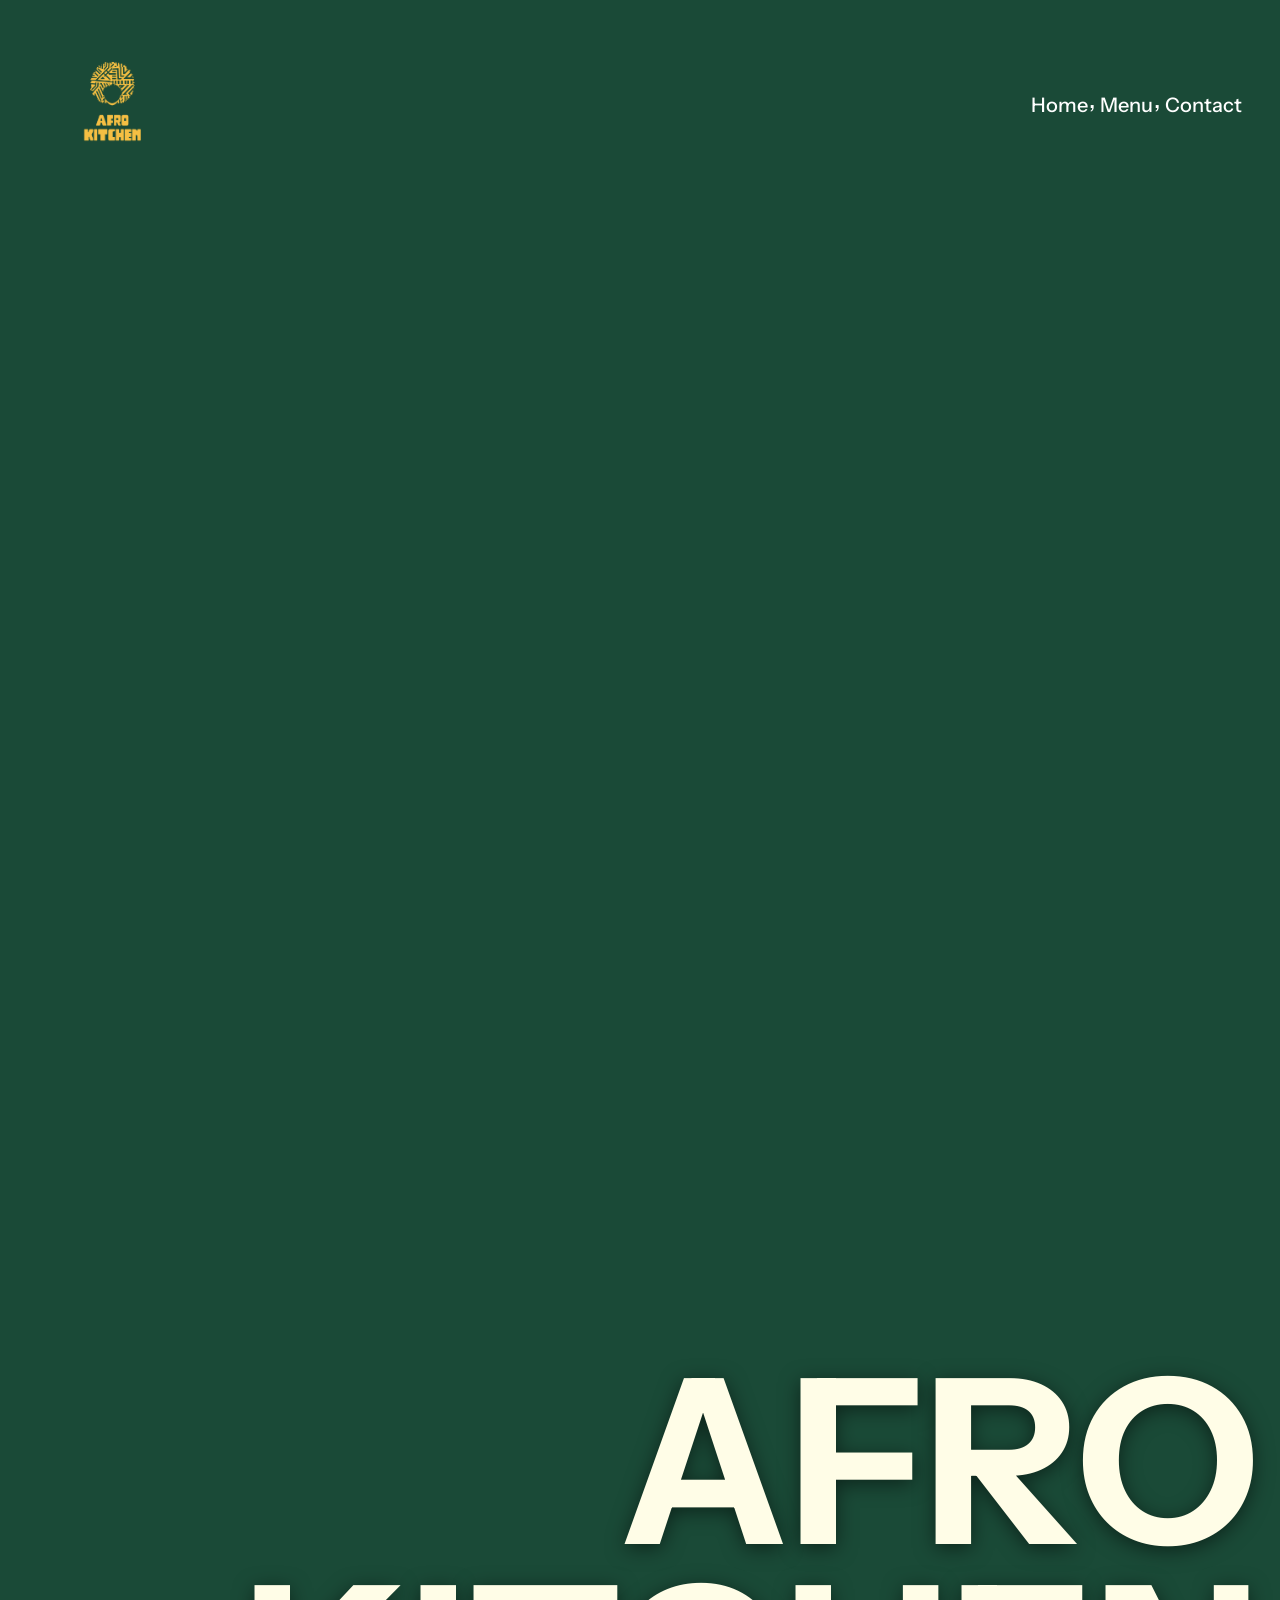
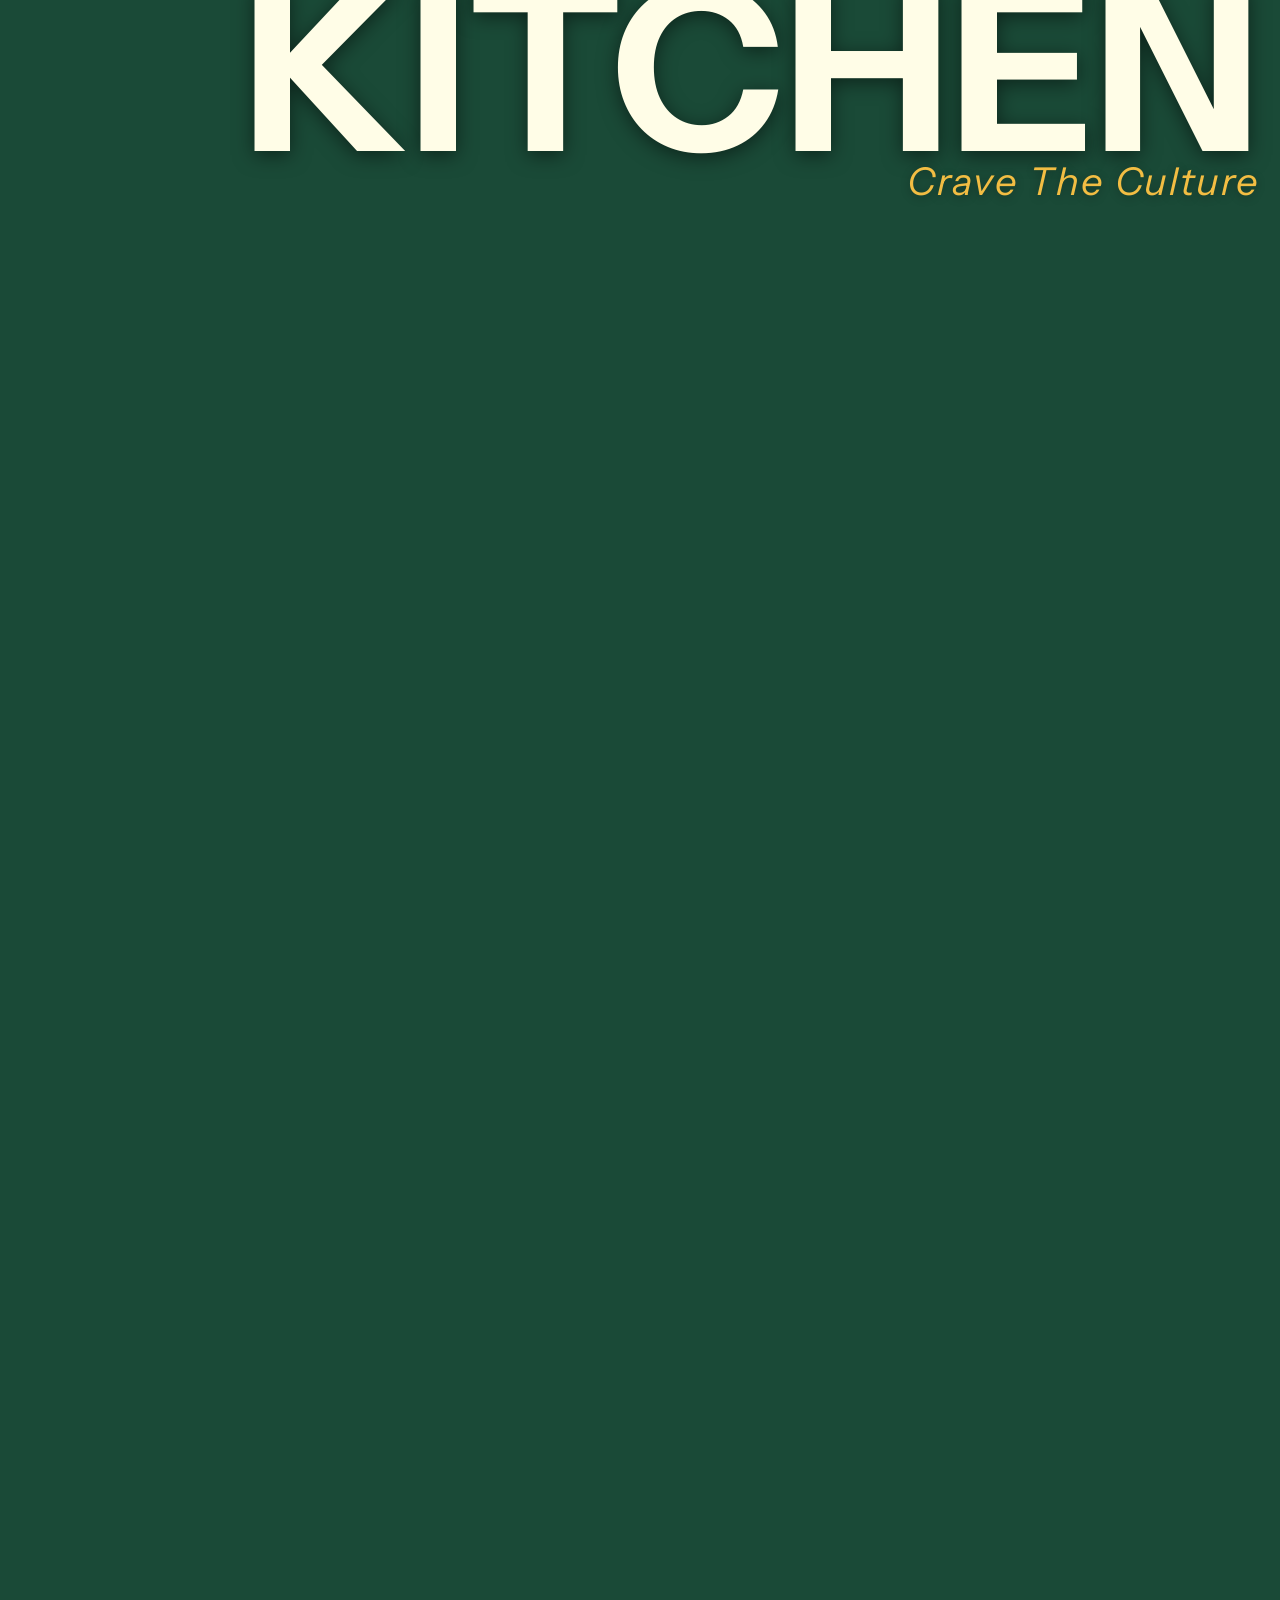
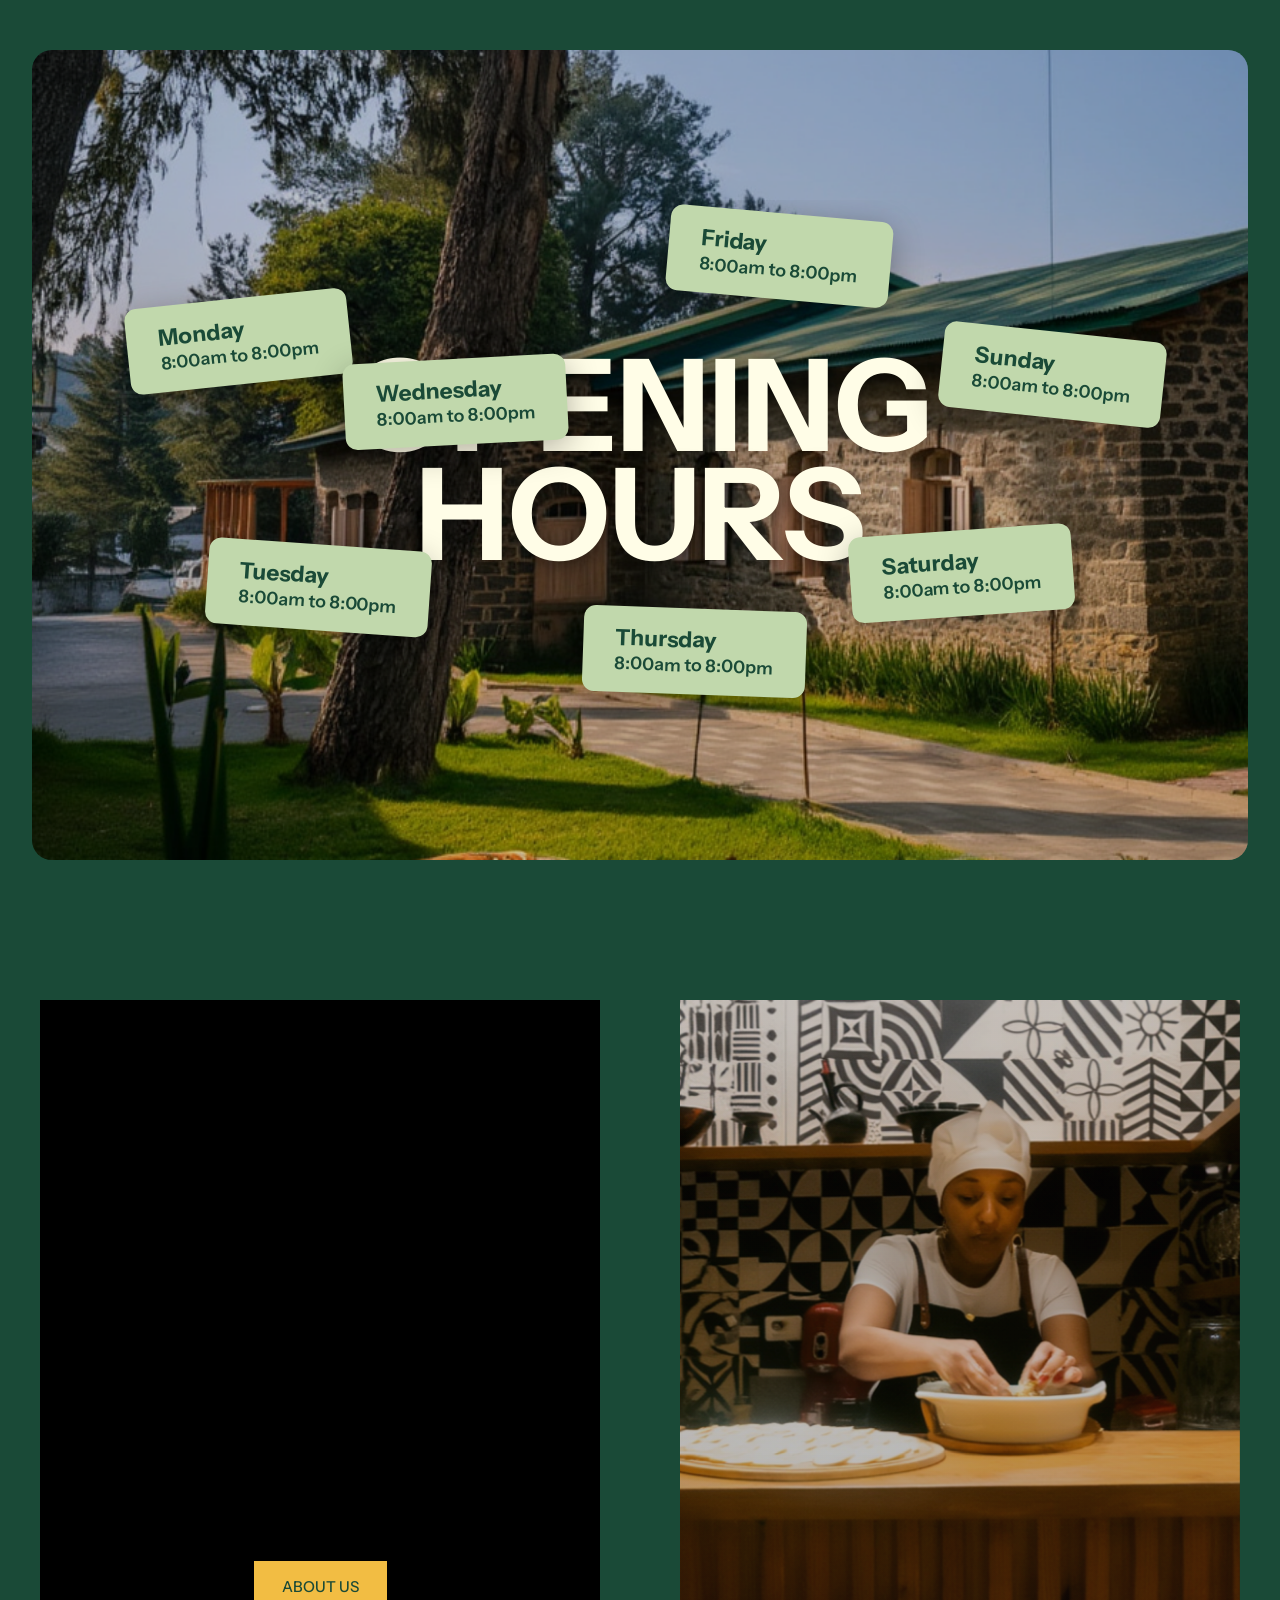
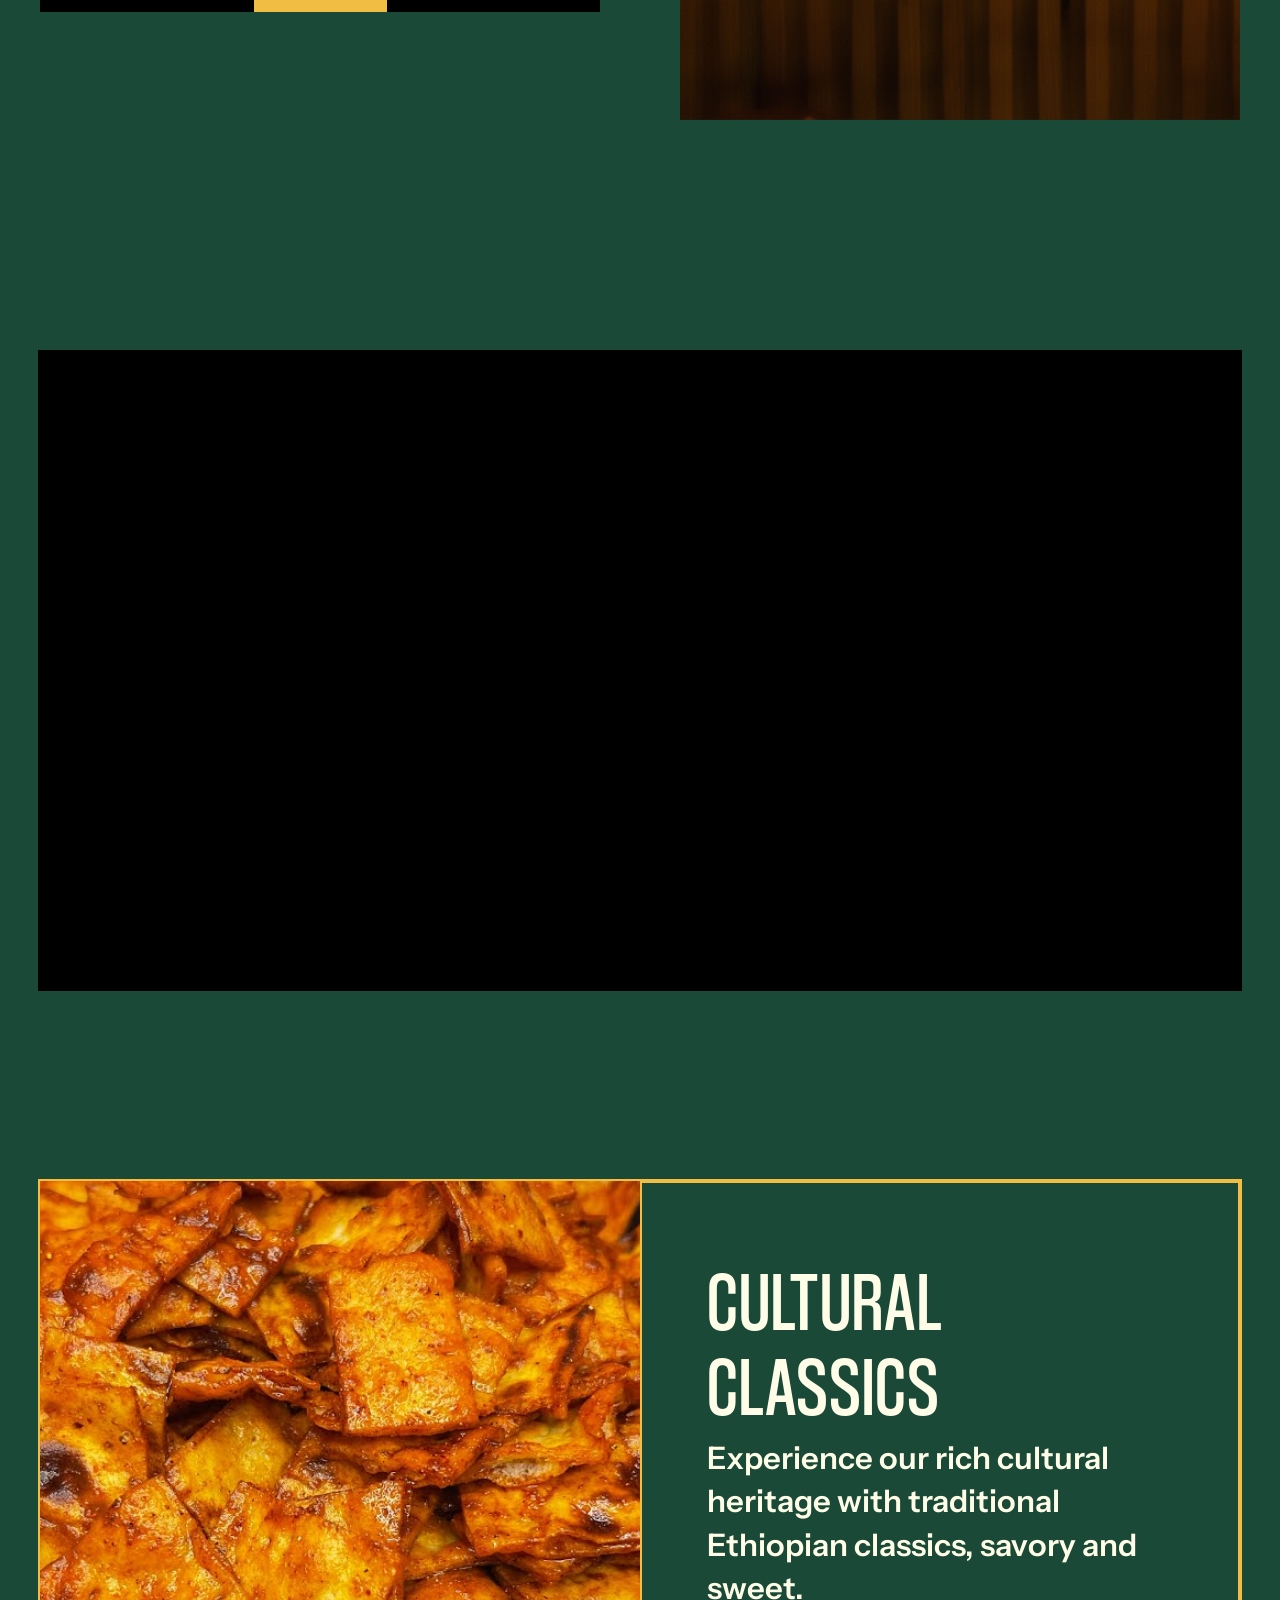
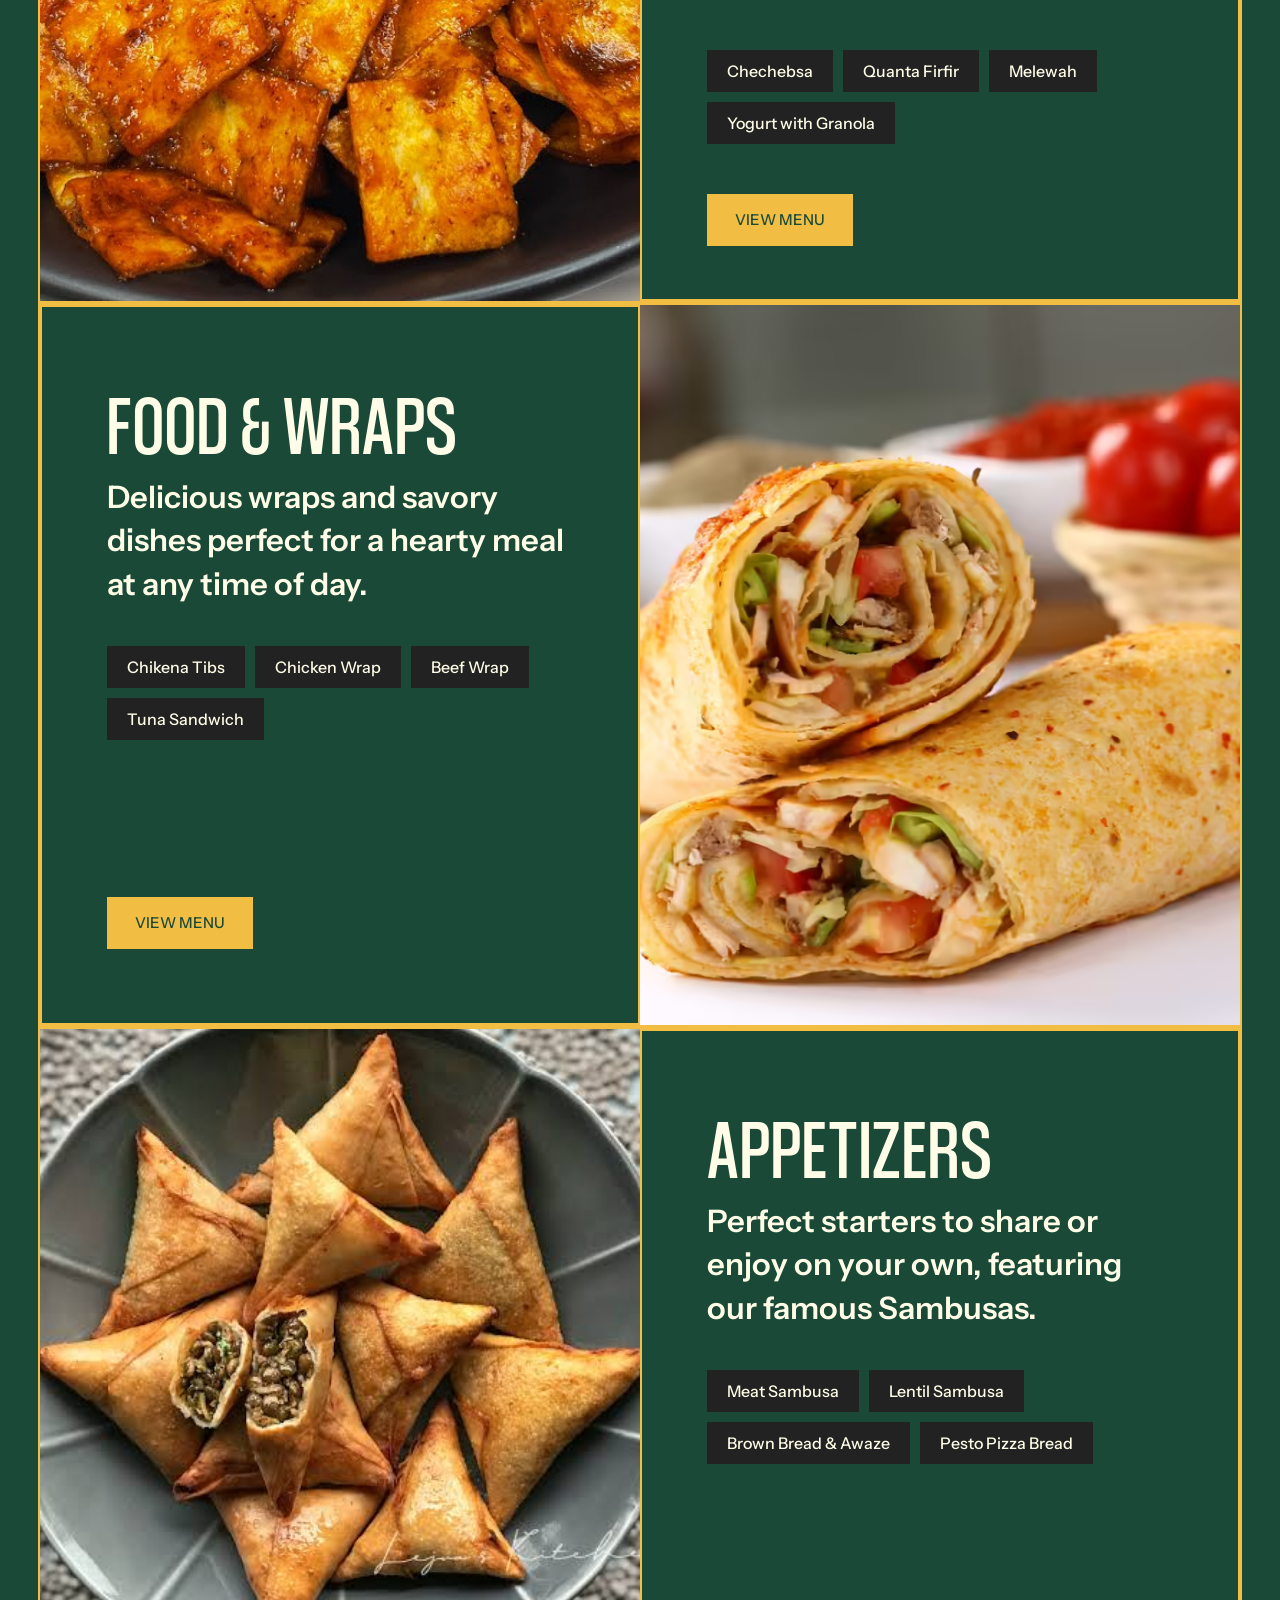
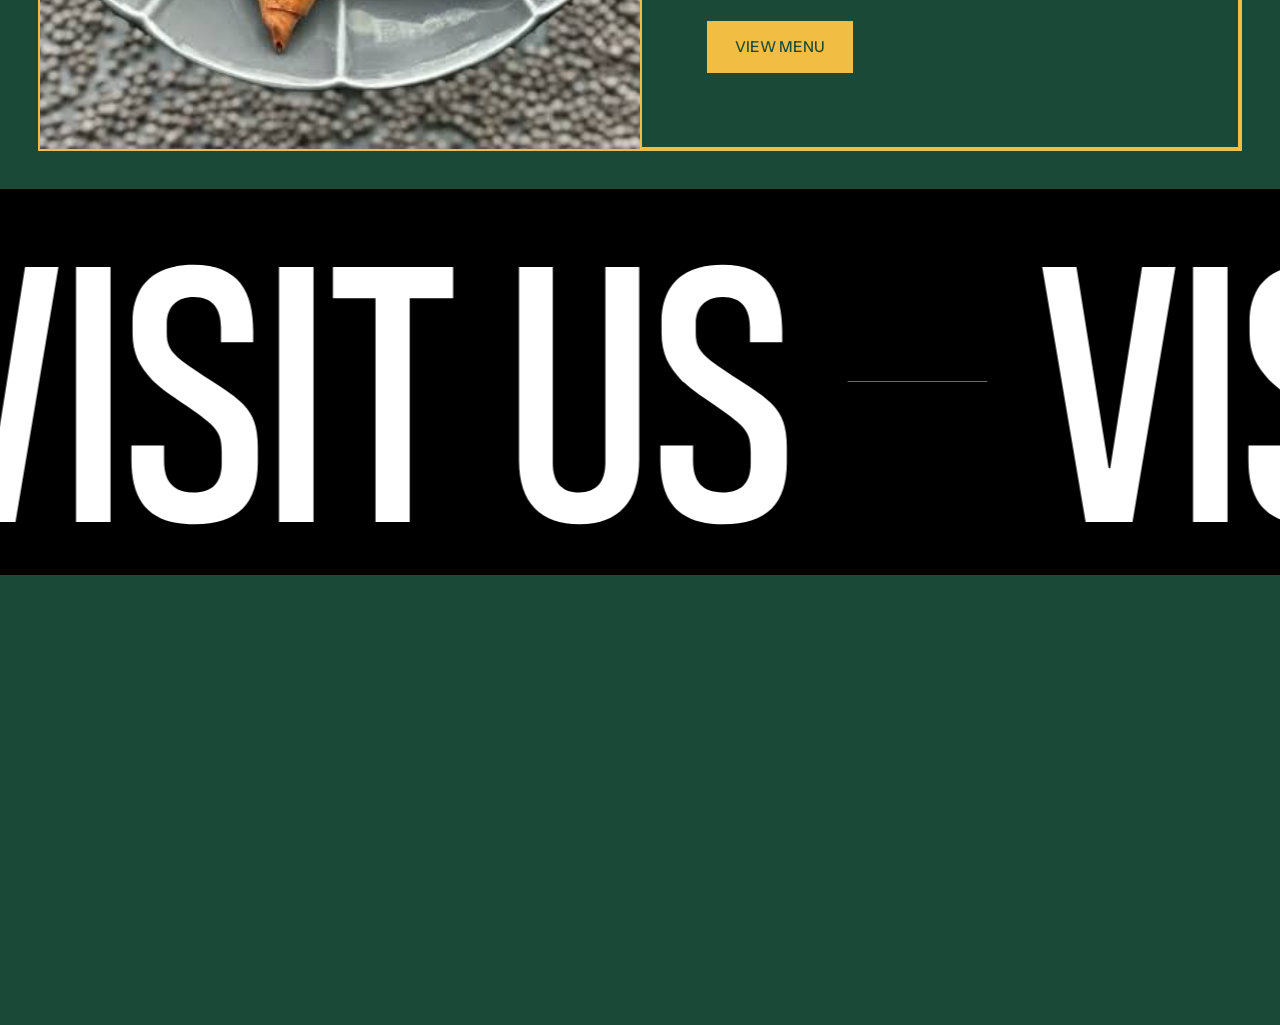
==== index.html @ 0bc2328f "Add files via upload" ====
﻿<!DOCTYPE html>

<html data-wf-domain="afrokitchen.com" data-wf-page="677bbe3f761bd2b2bc7bedd4" data-wf-site="677bbe3f761bd2b2bc7bedd7"
  lang="en">

<head>
  <meta charset="utf-8">
  <title>Afro Kitchen - Home</title>
  <meta content="Authentic Ethiopian Cuisine in the Heart of the City" name="description">
  <meta content="Afro Kitchen - Home" property="og:title">
  <meta content="Authentic Ethiopian Cuisine in the Heart of the City" property="og:description">
  <meta content="Afro Kitchen - Home" property="twitter:title">
  <meta content="Authentic Ethiopian Cuisine in the Heart of the City" property="twitter:description">
  <meta property="og:type" content="website">
  <meta content="summary_large_image" name="twitter:card">
  <meta content="width=device-width, initial-scale=1" name="viewport">
  <meta content="Webflow" name="generator">
  <link href="677bbe3f761bd2b2bc7bedd7/css/lined-template.webflow.shared.b0edefc86.css" rel="stylesheet"
    type="text/css">
  <link href="https://fonts.googleapis.com" rel="preconnect">
  <link href="https://fonts.gstatic.com" rel="preconnect" crossorigin="anonymous">
  <script src="ajax/libs/webfont/1.6.26/webfont.js" type="text/javascript"></script>
  <script
    type="text/javascript">WebFont.load({ google: { families: ["Instrument Sans:regular,500,600,700,italic,500italic,600italic,700italic"] } });</script>
  <script
    type="text/javascript">!function (o, c) { var n = c.documentElement, t = " w-mod-"; n.className += t + "js", ("ontouchstart" in o || o.DocumentTouch && c instanceof DocumentTouch) && (n.className += t + "touch") }(window, document);</script>
  <link href="677bbe3f761bd2b2bc7bedd7/677bbe3f761bd2b2bc7bef7b_ico.jpg" rel="shortcut icon" type="image/x-icon">
  <link href="677bbe3f761bd2b2bc7bedd7/677bbe3f761bd2b2bc7bef7c_fav.jpg" rel="apple-touch-icon">
  <script
    type="text/javascript">window.__WEBFLOW_CURRENCY_SETTINGS = { "currencyCode": "USD", "symbol": "$", "decimal": ".", "fractionDigits": 2, "group": ",", "template": "{{wf {\"path\":\"symbol\",\"type\":\"PlainText\"} }} {{wf {\"path\":\"amount\",\"type\":\"CommercePrice\"} }} {{wf {\"path\":\"currencyCode\",\"type\":\"PlainText\"} }}", "hideDecimalForWholeNumbers": false };</script>
  <style>
    html {
      overflow-x: hidden !important;
      width: 100%;
      max-width: 100vw;
    }

    body {
      background-color: #1a4a37 !important;
      overflow-x: hidden !important;
      width: 100%;
      max-width: 100vw;
    }

    .page-content {
      background-color: #1a4a37 !important;
      overflow-x: hidden !important;
      width: 100%;
      max-width: 100vw;
    }

    .section {
      background-color: #1a4a37 !important;
      overflow-x: hidden !important;
      width: 100%;
      max-width: 100vw;
    }

    .footer {
      background-color: #1a4a37 !important;
      overflow-x: hidden !important;
      width: 100%;
      max-width: 100vw;
    }

    .hero-wrapper {
      background-color: #1a4a37 !important;
      overflow-x: hidden !important;
      width: 100%;
      max-width: 100vw;
      min-height: 80vh !important;
      display: flex !important;
      align-items: center !important;
      justify-content: center !important;
      position: relative !important;
    }

    .hero-interaction {
      display: none !important;
    }

    /* Make inner containers transparent to prevent blocking content */
    .hero-first,
    .hero-preview,
    .hero-content,
    .hero-home-flex,
    .hero-overflow-title,
    .main-strip,
    .hero-text-wrapper,
    .top-title-overflow {
      background-color: transparent !important;
      opacity: 1 !important;
      visibility: visible !important;
      display: block !important;
    }

    /* Fix hero-interaction overlay that might be blocking text */
    .hero-interaction {
      pointer-events: none !important;
    }

    .hero-first,
    .hero-preview,
    .hero-content {
      width: 100% !important;
      display: block !important;
      position: relative !important;
      z-index: 10 !important;
    }

    .hero-home-flex {
      display: block !important;
      width: 100% !important;
      position: relative !important;
      z-index: 10 !important;
    }

    /* Ensure hero images don't overflow */
    .hero-images,
    .hero-images.left,
    .hero-images.right-slide {
      overflow: hidden !important;
      max-width: 100%;
    }

    .main-image {
      max-width: 100%;
      overflow: hidden;
    }

    /* Navbar overflow fix */
    .navbar {
      overflow-x: hidden !important;
      max-width: 100vw;
    }

    .w-webflow-badge {
      display: none !important;
    }

    /* Hero text container styles */
    .hero-text-wrapper {
      position: relative !important;
      z-index: 9998 !important;
      width: 100% !important;
      padding: 40px 20px !important;
      display: block !important;
    }

    .hero-overflow-title {
      position: relative !important;
      z-index: 9998 !important;
      width: 100% !important;
      display: block !important;
    }

    .top-title-overflow {
      display: block !important;
      text-align: right !important;
      width: 100% !important;
      max-width: 100%;
      overflow-x: hidden;
      overflow-y: visible;
      padding: 20px;
      position: relative;
      z-index: 9998 !important;
    }

    .hero-main-title {
      font-family: 'Instrument Sans', -apple-system, BlinkMacSystemFont, 'Segoe UI', Arial, sans-serif !important;
      font-size: 18vw !important;
      text-align: right !important;
      width: 100% !important;
      display: block !important;
      max-width: 100%;
      line-height: 0.9 !important;
      font-weight: 800 !important;
      margin-bottom: 20px !important;
      color: #fffde7 !important;
      position: relative;
      z-index: 9999 !important;
      text-shadow: 0 4px 20px rgba(0, 0, 0, 0.5);
      opacity: 1 !important;
      visibility: visible !important;
    }

    .hero-tagline {
      font-family: 'Instrument Sans', sans-serif;
      font-size: 3vw;
      font-weight: 400;
      font-style: italic;
      color: #f2bd43;
      text-align: right;
      width: 100%;
      display: block;
      margin-top: -20px;
      letter-spacing: 0.05em;
      text-shadow: 0 2px 10px rgba(0, 0, 0, 0.3);
      position: relative;
      z-index: 9999 !important;
      opacity: 1 !important;
      visibility: visible !important;
    }

    .services-left-content,
    .home-services-item {
      background-color: #1a4a37 !important;
      /* Green background */
      border: 2px solid #f2bd43 !important;
      /* Yellow border */
    }

    .services-left-content .service-title,
    .services-left-content .subhead-main,
    .services-left-content p,
    .service-content {
      color: #fffde7 !important;
      /* Light text */
    }

    .button-3d,
    .button-face,
    .w-commerce-commercecartcheckoutbutton {
      background-color: #f2bd43 !important;
      color: #1a4a37 !important;
      border-color: #f2bd43 !important;
    }

    .button-face {
      color: #1a4a37 !important;
    }

    /* Logo styling - make it bigger and show original yellow color */
    .main-logo {
      width: 150px !important;
      height: auto !important;
      filter: none !important;
      -webkit-filter: none !important;
    }

    .logo-link {
      background-color: transparent !important;
    }

    /* Universal overflow prevention */
    * {
      box-sizing: border-box;
    }

    img {
      max-width: 100%;
      height: auto;
    }

    /* Prevent any element from causing horizontal scroll */
    .w-nav,
    .w-container,
    [class*="wrapper"],
    [class*="container"] {
      max-width: 100vw;
      overflow-x: hidden;
    }

    /* Mobile Responsive Styles */
    @media (max-width: 991px) {
      .page-content {
        padding-top: 80px !important;
      }

      .main-logo {
        width: 120px !important;
      }

      /* Mobile Navigation Menu Styles */
      .nav-menu {
        background-color: #1a4a37 !important;
        padding: 20px !important;
      }

      .navigation-link {
        padding: 15px 0 !important;
        display: block !important;
      }

      .button-text-wrapper {
        justify-content: flex-start !important;
      }

      .button-text {
        font-size: 1.5rem !important;
        color: #fffde7 !important;
      }

      .button-text.coma {
        display: none !important;
      }

      .line-below {
        margin-top: 5px !important;
        background-color: #f2bd43 !important;
      }

      .nav-link {
        color: #fffde7 !important;
      }

      /* Hero Section Mobile */
      .hero-main-title {
        font-size: 20vw !important;
      }

      .hero-tagline {
        font-size: 4.5vw;
        margin-top: -10px;
      }

      .hero-wrapper {
        min-height: 40vh !important;
        overflow-x: hidden !important;
      }

      .hero-images {
        overflow: hidden !important;
      }

      .main-image {
        max-width: 100% !important;
      }

      .opening-hours-section {
        margin: 50px auto !important;
        width: 90% !important;
      }
    }

    @media (max-width: 767px) {
      .page-content {
        padding-top: 20px !important;
      }

      .main-logo {
        width: 100px !important;
      }

      .button-text {
        font-size: 1.3rem !important;
      }

      /* Hero Section Mobile */
      .hero-main-title {
        font-size: 18vw !important;
      }

      .hero-tagline {
        font-size: 5vw;
        margin-top: -8px;
      }

      .hero-wrapper {
        min-height: auto !important;
        padding-top: 0px !important;
        padding-bottom: 0px !important;
        overflow-x: hidden !important;
        margin-top: -20px !important;
      }

      .hero-main-title {
        margin-top: 0 !important;
        padding-top: 0 !important;
      }

      .hero-images {
        overflow: hidden !important;
      }

      .main-strip {
        padding: 20px 0 !important;
      }

      /* Opening Hours Section */
      .opening-hours-section {
        margin: 0px auto 20px auto !important;
        width: 90% !important;
      }

      /* Side by Side Sections */
      .side-by-side-wrapper .section {
        padding: 30px 20px !important;
      }

      .subhead-main._80 {
        font-size: 1rem !important;
        line-height: 1.6 !important;
      }

      .button-3d {
        font-size: 1rem !important;
      }
    }

    @media (max-width: 480px) {
      .page-content {
        padding-top: 10px !important;
      }

      .main-logo {
        width: 90px !important;
      }

      .button-text {
        font-size: 1.2rem !important;
      }

      .nav-menu {
        padding: 15px !important;
      }

      /* Hero Section Small Mobile */
      .hero-main-title {
        font-size: 15vw !important;
      }

      .hero-tagline {
        font-size: 5.5vw;
        margin-top: -5px;
      }

      .hero-wrapper {
        min-height: auto !important;
        padding-top: 0px !important;
        padding-bottom: 0px !important;
        overflow-x: hidden !important;
        margin-top: -10px !important;
      }

      .hero-images {
        overflow: hidden !important;
      }

      .main-strip {
        padding: 15px 0 !important;
      }

      /* Opening Hours Section */
      .opening-hours-section {
        margin: 0px auto 20px auto !important;
        width: 95% !important;
        padding: 30px 15px !important;
      }

      /* Side by Side Sections */
      .side-by-side-wrapper .section {
        padding: 20px 15px !important;
      }

      .subhead-main._80 {
        font-size: 0.9rem !important;
      }

      .button-3d {
        font-size: 0.9rem !important;
        padding: 12px 24px !important;
      }

      /* Adjust images in hero */
      .main-image {
        max-height: 200px !important;
      }
    }

    @media (max-width: 767px) {
      .hero-text-wrapper {
        padding: 0px 10px !important;
      }
    }

    @media (max-width: 480px) {
      .hero-text-wrapper {
        padding: 0px 10px !important;
      }
    }
  </style>
</head>

<body>
  <div class="page-content">
    <div data-animation="default" class="navbar w-nav" data-easing2="ease" data-easing="ease" data-collapse="medium"
      data-w-id="5e31057a-541e-ead9-75ae-97c28eec02bb" role="banner" data-duration="400" id="Top"><a href="index.html"
        aria-current="page" class="logo-link w-nav-brand w--current"><img width="150" loading="lazy" alt=""
          src="afroKitchenLogo.png" class="main-logo"></a>
      <div class="last-item">
        <nav role="navigation" class="nav-menu w-nav-menu"><a href="index.html" aria-current="page"
            class="navigation-link w-inline-block w--current">
            <div class="button-text-wrapper">
              <div class="button-text">Home</div>
              <div class="button-text">Home</div>
            </div>
            <div class="line-below"></div>
          </a>
          <div class="button-text coma">,</div><a href="menu.html" class="navigation-link w-inline-block">
            <div class="button-text-wrapper">
              <div class="button-text">Menu</div>
              <div class="button-text">Menu</div>
            </div>
            <div class="line-below"></div>
          </a>
          <!-- <div class="button-text coma">,</div><a href="shop.html" class="navigation-link w-inline-block">
            <div class="button-text-wrapper">
              <div class="button-text">Shop</div>
              <div class="button-text">Shop</div>
            </div>
            <div class="line-below"></div>
          </a> -->
          <div class="button-text coma">,</div><a href="contact.html" class="navigation-link w-inline-block">
            <div class="button-text-wrapper">
              <div class="button-text">Contact</div>
              <div class="button-text">Contact</div>
            </div>
            <div class="line-below"></div>
          </a>

        </nav>
        <!-- <div data-open-product="" data-wf-cart-type="modal" data-wf-cart-query="query Dynamo3 {
  database {
    id
    commerceOrder {
      comment
      extraItems {
        name
        pluginId
        pluginName
        price {
          decimalValue
          string
          unit
          value
        }
      }
      id
      startedOn
      statusFlags {
        hasDownloads
        hasSubscription
        isFreeOrder
        requiresShipping
      }
      subtotal {
        decimalValue
        string
        unit
        value
      }
      total {
        decimalValue
        string
        unit
        value
      }
      updatedOn
      userItems {
        count
        id
        price {
          value
          unit
          decimalValue
          string
        }
        product {
          id
          cmsLocaleId
          draft
          archived
          f_name_: name
          f_sku_properties_3dr: skuProperties {
            id
            name
            enum {
              id
              name
              slug
            }
          }
        }
        rowTotal {
          decimalValue
          string
          unit
          value
        }
        sku {
          cmsLocaleId
          draft
          archived
          f_main_image_4dr: mainImage {
            url
            file {
              size
              origFileName
              createdOn
              updatedOn
              mimeType
              width
              height
              variants {
                origFileName
                quality
                height
                width
                s3Url
                error
                size
              }
            }
            alt
          }
          f_sku_values_3dr: skuValues {
            property {
              id
            }
            value {
              id
            }
          }
          id
        }
        subscriptionFrequency
        subscriptionInterval
        subscriptionTrial
      }
      userItemsCount
    }
  }
  site {
    commerce {
      id
      businessAddress {
        country
      }
      defaultCountry
      defaultCurrency
      quickCheckoutEnabled
    }
  }
}" data-wf-page-link-href-prefix="" class="w-commerce-commercecartwrapper" data-node-type="commerce-cart-wrapper"><a
            class="w-commerce-commercecartopenlink nav-link w-inline-block" role="button" aria-haspopup="dialog"
            aria-label="Open cart" data-node-type="commerce-cart-open-link" href="#">
            <div class="w-inline-block">Cart</div>
            <div
              data-wf-bindings="%5B%7B%22innerHTML%22%3A%7B%22type%22%3A%22Number%22%2C%22filter%22%3A%7B%22type%22%3A%22numberPrecision%22%2C%22params%22%3A%5B%220%22%2C%22numberPrecision%22%5D%7D%2C%22dataPath%22%3A%22database.commerceOrder.userItemsCount%22%7D%7D%5D"
              class="w-commerce-commercecartopenlinkcount cart-quantity">0</div>
          </a>
          <div style="display:none"
            class="w-commerce-commercecartcontainerwrapper w-commerce-commercecartcontainerwrapper--cartType-modal cart-wrapper"
            data-node-type="commerce-cart-container-wrapper">
            <div data-node-type="commerce-cart-container" role="dialog"
              class="w-commerce-commercecartcontainer cart-container">
              <div class="w-commerce-commercecartheader cart-header">
                <h4 class="w-commerce-commercecartheading">Your Cart</h4><a
                  class="w-commerce-commercecartcloselink close-button w-inline-block" role="button"
                  aria-label="Close cart" data-node-type="commerce-cart-close-link"><svg class="icon" width="16px"
                    height="16px" viewbox="0 0 16 16">
                    <g stroke="none" stroke-width="1" fill="none" fill-rule="evenodd">
                      <g fill-rule="nonzero" fill="#333333">
                        <polygon
                          points="6.23223305 8 0.616116524 13.6161165 2.38388348 15.3838835 8 9.76776695 13.6161165 15.3838835 15.3838835 13.6161165 9.76776695 8 15.3838835 2.38388348 13.6161165 0.616116524 8 6.23223305 2.38388348 0.616116524 0.616116524 2.38388348 6.23223305 8">
                        </polygon>
                      </g>
                    </g>
                  </svg></a>
              </div>
              <div class="w-commerce-commercecartformwrapper">
                <form style="display:none" class="w-commerce-commercecartform" data-node-type="commerce-cart-form">
                  <script type="text/x-wf-template"
                    id="wf-template-5e31057a-541e-ead9-75ae-97c28eec02f2">%3Cdiv%20class%3D%22w-commerce-commercecartitem%22%3E%3Cimg%20src%3D%22https%3A%2F%2Fcdn.prod.website-files.com%2Fplugins%2FBasic%2Fassets%2Fplaceholder.60f9b1840c.svg%22%20data-wf-bindings%3D%22%255B%257B%2522src%2522%253A%257B%2522type%2522%253A%2522ImageRef%2522%252C%2522filter%2522%253A%257B%2522type%2522%253A%2522identity%2522%252C%2522params%2522%253A%255B%255D%257D%252C%2522dataPath%2522%253A%2522database.commerceOrder.userItems%255B%255D.sku.f_main_image_4dr%2522%257D%257D%255D%22%20alt%3D%22%22%20class%3D%22w-commerce-commercecartitemimage%20w-dyn-bind-empty%22%2F%3E%3Cdiv%20class%3D%22w-commerce-commercecartiteminfo%22%3E%3Cdiv%20data-wf-bindings%3D%22%255B%257B%2522innerHTML%2522%253A%257B%2522type%2522%253A%2522PlainText%2522%252C%2522filter%2522%253A%257B%2522type%2522%253A%2522identity%2522%252C%2522params%2522%253A%255B%255D%257D%252C%2522dataPath%2522%253A%2522database.commerceOrder.userItems%255B%255D.product.f_name_%2522%257D%257D%255D%22%20class%3D%22w-commerce-commercecartproductname%20pricing-text%20with-px%20w-dyn-bind-empty%22%3E%3C%2Fdiv%3E%3Cdiv%20data-wf-bindings%3D%22%255B%257B%2522innerHTML%2522%253A%257B%2522type%2522%253A%2522CommercePrice%2522%252C%2522filter%2522%253A%257B%2522type%2522%253A%2522price%2522%252C%2522params%2522%253A%255B%255D%257D%252C%2522dataPath%2522%253A%2522database.commerceOrder.userItems%255B%255D.price%2522%257D%257D%255D%22%20class%3D%22pricing-text%22%3E%24%C2%A00.00%C2%A0USD%3C%2Fdiv%3E%3Cscript%20type%3D%22text%2Fx-wf-template%22%20id%3D%22wf-template-5e31057a-541e-ead9-75ae-97c28eec02f9%22%3E%253Cli%253E%253Cspan%2520data-wf-bindings%253D%2522%25255B%25257B%252522innerHTML%252522%25253A%25257B%252522type%252522%25253A%252522PlainText%252522%25252C%252522filter%252522%25253A%25257B%252522type%252522%25253A%252522identity%252522%25252C%252522params%252522%25253A%25255B%25255D%25257D%25252C%252522dataPath%252522%25253A%252522database.commerceOrder.userItems%25255B%25255D.product.f_sku_properties_3dr%25255B%25255D.name%252522%25257D%25257D%25255D%2522%253E%253C%252Fspan%253E%253Cspan%253E%253A%2520%253C%252Fspan%253E%253Cspan%2520data-wf-bindings%253D%2522%25255B%25257B%252522innerHTML%252522%25253A%25257B%252522type%252522%25253A%252522CommercePropValues%252522%25252C%252522filter%252522%25253A%25257B%252522type%252522%25253A%252522identity%252522%25252C%252522params%252522%25253A%25255B%25255D%25257D%25252C%252522dataPath%252522%25253A%252522database.commerceOrder.userItems%25255B%25255D.product.f_sku_properties_3dr%25255B%25255D%252522%25257D%25257D%25255D%2522%253E%253C%252Fspan%253E%253C%252Fli%253E%3C%2Fscript%3E%3Cul%20data-wf-bindings%3D%22%255B%257B%2522optionSets%2522%253A%257B%2522type%2522%253A%2522CommercePropTable%2522%252C%2522filter%2522%253A%257B%2522type%2522%253A%2522identity%2522%252C%2522params%2522%253A%255B%255D%257D%252C%2522dataPath%2522%253A%2522database.commerceOrder.userItems%255B%255D.product.f_sku_properties_3dr%5B%5D%2522%257D%257D%252C%257B%2522optionValues%2522%253A%257B%2522type%2522%253A%2522CommercePropValues%2522%252C%2522filter%2522%253A%257B%2522type%2522%253A%2522identity%2522%252C%2522params%2522%253A%255B%255D%257D%252C%2522dataPath%2522%253A%2522database.commerceOrder.userItems%255B%255D.sku.f_sku_values_3dr%2522%257D%257D%255D%22%20class%3D%22w-commerce-commercecartoptionlist%22%20data-wf-collection%3D%22database.commerceOrder.userItems%255B%255D.product.f_sku_properties_3dr%22%20data-wf-template-id%3D%22wf-template-5e31057a-541e-ead9-75ae-97c28eec02f9%22%3E%3Cli%3E%3Cspan%20data-wf-bindings%3D%22%255B%257B%2522innerHTML%2522%253A%257B%2522type%2522%253A%2522PlainText%2522%252C%2522filter%2522%253A%257B%2522type%2522%253A%2522identity%2522%252C%2522params%2522%253A%255B%255D%257D%252C%2522dataPath%2522%253A%2522database.commerceOrder.userItems%255B%255D.product.f_sku_properties_3dr%255B%255D.name%2522%257D%257D%255D%22%3E%3C%2Fspan%3E%3Cspan%3E%3A%20%3C%2Fspan%3E%3Cspan%20data-wf-bindings%3D%22%255B%257B%2522innerHTML%2522%253A%257B%2522type%2522%253A%2522CommercePropValues%2522%252C%2522filter%2522%253A%257B%2522type%2522%253A%2522identity%2522%252C%2522params%2522%253A%255B%255D%257D%252C%2522dataPath%2522%253A%2522database.commerceOrder.userItems%255B%255D.product.f_sku_properties_3dr%255B%255D%2522%257D%257D%255D%22%3E%3C%2Fspan%3E%3C%2Fli%3E%3C%2Ful%3E%3Ca%20href%3D%22%23%22%20role%3D%22button%22%20data-wf-bindings%3D%22%255B%257B%2522data-commerce-sku-id%2522%253A%257B%2522type%2522%253A%2522ItemRef%2522%252C%2522filter%2522%253A%257B%2522type%2522%253A%2522identity%2522%252C%2522params%2522%253A%255B%255D%257D%252C%2522dataPath%2522%253A%2522database.commerceOrder.userItems%255B%255D.sku.id%2522%257D%257D%255D%22%20class%3D%22remove-button%20w-inline-block%22%20data-wf-cart-action%3D%22remove-item%22%20data-commerce-sku-id%3D%22%22%20aria-label%3D%22Remove%20item%20from%20cart%22%3E%3Cdiv%3ERemove%3C%2Fdiv%3E%3C%2Fa%3E%3C%2Fdiv%3E%3Cinput%20aria-label%3D%22Update%20quantity%22%20data-wf-bindings%3D%22%255B%257B%2522value%2522%253A%257B%2522type%2522%253A%2522Number%2522%252C%2522filter%2522%253A%257B%2522type%2522%253A%2522numberPrecision%2522%252C%2522params%2522%253A%255B%25220%2522%252C%2522numberPrecision%2522%255D%257D%252C%2522dataPath%2522%253A%2522database.commerceOrder.userItems%255B%255D.count%2522%257D%257D%252C%257B%2522data-commerce-sku-id%2522%253A%257B%2522type%2522%253A%2522ItemRef%2522%252C%2522filter%2522%253A%257B%2522type%2522%253A%2522identity%2522%252C%2522params%2522%253A%255B%255D%257D%252C%2522dataPath%2522%253A%2522database.commerceOrder.userItems%255B%255D.sku.id%2522%257D%257D%255D%22%20class%3D%22w-commerce-commercecartquantity%20cart-quantity-2%22%20required%3D%22%22%20pattern%3D%22%5E%5B0-9%5D%2B%24%22%20inputMode%3D%22numeric%22%20type%3D%22number%22%20name%3D%22quantity%22%20autoComplete%3D%22off%22%20data-wf-cart-action%3D%22update-item-quantity%22%20data-commerce-sku-id%3D%22%22%20value%3D%221%22%2F%3E%3C%2Fdiv%3E</script>
                  <div class="w-commerce-commercecartlist" data-wf-collection="database.commerceOrder.userItems"
                    data-wf-template-id="wf-template-5e31057a-541e-ead9-75ae-97c28eec02f2">
                    <div class="w-commerce-commercecartitem"><img
                        src="https://cdn.prod.website-files.com/plugins/Basic/assets/placeholder.60f9b1840c.svg"
                        data-wf-bindings="%5B%7B%22src%22%3A%7B%22type%22%3A%22ImageRef%22%2C%22filter%22%3A%7B%22type%22%3A%22identity%22%2C%22params%22%3A%5B%5D%7D%2C%22dataPath%22%3A%22database.commerceOrder.userItems%5B%5D.sku.f_main_image_4dr%22%7D%7D%5D"
                        alt="" class="w-commerce-commercecartitemimage w-dyn-bind-empty">
                      <div class="w-commerce-commercecartiteminfo">
                        <div
                          data-wf-bindings="%5B%7B%22innerHTML%22%3A%7B%22type%22%3A%22PlainText%22%2C%22filter%22%3A%7B%22type%22%3A%22identity%22%2C%22params%22%3A%5B%5D%7D%2C%22dataPath%22%3A%22database.commerceOrder.userItems%5B%5D.product.f_name_%22%7D%7D%5D"
                          class="w-commerce-commercecartproductname pricing-text with-px w-dyn-bind-empty"></div>
                        <div
                          data-wf-bindings="%5B%7B%22innerHTML%22%3A%7B%22type%22%3A%22CommercePrice%22%2C%22filter%22%3A%7B%22type%22%3A%22price%22%2C%22params%22%3A%5B%5D%7D%2C%22dataPath%22%3A%22database.commerceOrder.userItems%5B%5D.price%22%7D%7D%5D"
                          class="pricing-text">$ 0.00 USD</div>
                        <script type="text/x-wf-template"
                          id="wf-template-5e31057a-541e-ead9-75ae-97c28eec02f9">%3Cli%3E%3Cspan%20data-wf-bindings%3D%22%255B%257B%2522innerHTML%2522%253A%257B%2522type%2522%253A%2522PlainText%2522%252C%2522filter%2522%253A%257B%2522type%2522%253A%2522identity%2522%252C%2522params%2522%253A%255B%255D%257D%252C%2522dataPath%2522%253A%2522database.commerceOrder.userItems%255B%255D.product.f_sku_properties_3dr%255B%255D.name%2522%257D%257D%255D%22%3E%3C%2Fspan%3E%3Cspan%3E%3A%20%3C%2Fspan%3E%3Cspan%20data-wf-bindings%3D%22%255B%257B%2522innerHTML%2522%253A%257B%2522type%2522%253A%2522CommercePropValues%2522%252C%2522filter%2522%253A%257B%2522type%2522%253A%2522identity%2522%252C%2522params%2522%253A%255B%255D%257D%252C%2522dataPath%2522%253A%2522database.commerceOrder.userItems%255B%255D.product.f_sku_properties_3dr%255B%255D%2522%257D%257D%255D%22%3E%3C%2Fspan%3E%3C%2Fli%3E</script>
                        <ul
                          data-wf-bindings="%5B%7B%22optionSets%22%3A%7B%22type%22%3A%22CommercePropTable%22%2C%22filter%22%3A%7B%22type%22%3A%22identity%22%2C%22params%22%3A%5B%5D%7D%2C%22dataPath%22%3A%22database.commerceOrder.userItems%5B%5D.product.f_sku_properties_3dr[]%22%7D%7D%2C%7B%22optionValues%22%3A%7B%22type%22%3A%22CommercePropValues%22%2C%22filter%22%3A%7B%22type%22%3A%22identity%22%2C%22params%22%3A%5B%5D%7D%2C%22dataPath%22%3A%22database.commerceOrder.userItems%5B%5D.sku.f_sku_values_3dr%22%7D%7D%5D"
                          class="w-commerce-commercecartoptionlist"
                          data-wf-collection="database.commerceOrder.userItems%5B%5D.product.f_sku_properties_3dr"
                          data-wf-template-id="wf-template-5e31057a-541e-ead9-75ae-97c28eec02f9">
                          <li><span
                              data-wf-bindings="%5B%7B%22innerHTML%22%3A%7B%22type%22%3A%22PlainText%22%2C%22filter%22%3A%7B%22type%22%3A%22identity%22%2C%22params%22%3A%5B%5D%7D%2C%22dataPath%22%3A%22database.commerceOrder.userItems%5B%5D.product.f_sku_properties_3dr%5B%5D.name%22%7D%7D%5D"></span><span>:
                            </span><span
                              data-wf-bindings="%5B%7B%22innerHTML%22%3A%7B%22type%22%3A%22CommercePropValues%22%2C%22filter%22%3A%7B%22type%22%3A%22identity%22%2C%22params%22%3A%5B%5D%7D%2C%22dataPath%22%3A%22database.commerceOrder.userItems%5B%5D.product.f_sku_properties_3dr%5B%5D%22%7D%7D%5D"></span>
                          </li>
                        </ul><a href="#" role="button"
                          data-wf-bindings="%5B%7B%22data-commerce-sku-id%22%3A%7B%22type%22%3A%22ItemRef%22%2C%22filter%22%3A%7B%22type%22%3A%22identity%22%2C%22params%22%3A%5B%5D%7D%2C%22dataPath%22%3A%22database.commerceOrder.userItems%5B%5D.sku.id%22%7D%7D%5D"
                          class="remove-button w-inline-block" data-wf-cart-action="remove-item" data-commerce-sku-id=""
                          aria-label="Remove item from cart">
                          <div>Remove</div>
                        </a>
                      </div><input aria-label="Update quantity"
                        data-wf-bindings="%5B%7B%22value%22%3A%7B%22type%22%3A%22Number%22%2C%22filter%22%3A%7B%22type%22%3A%22numberPrecision%22%2C%22params%22%3A%5B%220%22%2C%22numberPrecision%22%5D%7D%2C%22dataPath%22%3A%22database.commerceOrder.userItems%5B%5D.count%22%7D%7D%2C%7B%22data-commerce-sku-id%22%3A%7B%22type%22%3A%22ItemRef%22%2C%22filter%22%3A%7B%22type%22%3A%22identity%22%2C%22params%22%3A%5B%5D%7D%2C%22dataPath%22%3A%22database.commerceOrder.userItems%5B%5D.sku.id%22%7D%7D%5D"
                        class="w-commerce-commercecartquantity cart-quantity-2" required="" pattern="^[0-9]+$"
                        inputmode="numeric" type="number" name="quantity" autocomplete="off"
                        data-wf-cart-action="update-item-quantity" data-commerce-sku-id="" value="1">
                    </div>
                  </div>
                  <div class="w-commerce-commercecartfooter cart-footer">
                    <div aria-live="polite" aria-atomic="true" class="w-commerce-commercecartlineitem">
                      <div class="subtotal">Subtotal</div>
                      <div
                        data-wf-bindings="%5B%7B%22innerHTML%22%3A%7B%22type%22%3A%22CommercePrice%22%2C%22filter%22%3A%7B%22type%22%3A%22price%22%2C%22params%22%3A%5B%5D%7D%2C%22dataPath%22%3A%22database.commerceOrder.subtotal%22%7D%7D%5D"
                        class="w-commerce-commercecartordervalue pricing-text"></div>
                    </div>
                    <div>
                      <div data-node-type="commerce-cart-quick-checkout-actions" style="display:none"><a role="button"
                          aria-haspopup="dialog" aria-label="Apple Pay" data-node-type="commerce-cart-apple-pay-button"
                          style="background-image:-webkit-named-image(apple-pay-logo-white);background-size:100% 50%;background-position:50% 50%;background-repeat:no-repeat"
                          class="w-commerce-commercecartapplepaybutton" tabindex="0">
                          <div></div>
                        </a><a role="button" tabindex="0" aria-haspopup="dialog"
                          data-node-type="commerce-cart-quick-checkout-button" style="display:none"
                          class="w-commerce-commercecartquickcheckoutbutton"><svg
                            class="w-commerce-commercequickcheckoutgoogleicon" xmlns="http://www.w3.org/2000/svg"
                            xmlns:xlink="http://www.w3.org/1999/xlink" width="16" height="16" viewbox="0 0 16 16">
                            <defs>
                              <polygon id="google-mark-a" points="0 .329 3.494 .329 3.494 7.649 0 7.649"></polygon>
                              <polygon id="google-mark-c" points=".894 0 13.169 0 13.169 6.443 .894 6.443"></polygon>
                            </defs>
                            <g fill="none" fill-rule="evenodd">
                              <path fill="#4285F4"
                                d="M10.5967,12.0469 L10.5967,14.0649 L13.1167,14.0649 C14.6047,12.6759 15.4577,10.6209 15.4577,8.1779 C15.4577,7.6339 15.4137,7.0889 15.3257,6.5559 L7.8887,6.5559 L7.8887,9.6329 L12.1507,9.6329 C11.9767,10.6119 11.4147,11.4899 10.5967,12.0469">
                              </path>
                              <path fill="#34A853"
                                d="M7.8887,16 C10.0137,16 11.8107,15.289 13.1147,14.067 C13.1147,14.066 13.1157,14.065 13.1167,14.064 L10.5967,12.047 C10.5877,12.053 10.5807,12.061 10.5727,12.067 C9.8607,12.556 8.9507,12.833 7.8887,12.833 C5.8577,12.833 4.1387,11.457 3.4937,9.605 L0.8747,9.605 L0.8747,11.648 C2.2197,14.319 4.9287,16 7.8887,16">
                              </path>
                              <g transform="translate(0 4)">
                                <mask id="google-mark-b" fill="#fff">
                                  <use xlink:href="#google-mark-a"></use>
                                </mask>
                                <path fill="#FBBC04"
                                  d="M3.4639,5.5337 C3.1369,4.5477 3.1359,3.4727 3.4609,2.4757 L3.4639,2.4777 C3.4679,2.4657 3.4749,2.4547 3.4789,2.4427 L3.4939,0.3287 L0.8939,0.3287 C0.8799,0.3577 0.8599,0.3827 0.8459,0.4117 C-0.2821,2.6667 -0.2821,5.3337 0.8459,7.5887 L0.8459,7.5997 C0.8549,7.6167 0.8659,7.6317 0.8749,7.6487 L3.4939,5.6057 C3.4849,5.5807 3.4729,5.5587 3.4639,5.5337"
                                  mask="url(#google-mark-b)"></path>
                              </g>
                              <mask id="google-mark-d" fill="#fff">
                                <use xlink:href="#google-mark-c"></use>
                              </mask>
                              <path fill="#EA4335"
                                d="M0.894,4.3291 L3.478,6.4431 C4.113,4.5611 5.843,3.1671 7.889,3.1671 C9.018,3.1451 10.102,3.5781 10.912,4.3671 L13.169,2.0781 C11.733,0.7231 9.85,-0.0219 7.889,0.0001 C4.941,0.0001 2.245,1.6791 0.894,4.3291"
                                mask="url(#google-mark-d)"></path>
                            </g>
                          </svg><svg class="w-commerce-commercequickcheckoutmicrosofticon"
                            xmlns="http://www.w3.org/2000/svg" width="16" height="16" viewbox="0 0 16 16">
                            <g fill="none" fill-rule="evenodd">
                              <polygon fill="#F05022" points="7 7 1 7 1 1 7 1"></polygon>
                              <polygon fill="#7DB902" points="15 7 9 7 9 1 15 1"></polygon>
                              <polygon fill="#00A4EE" points="7 15 1 15 1 9 7 9"></polygon>
                              <polygon fill="#FFB700" points="15 15 9 15 9 9 15 9"></polygon>
                            </g>
                          </svg>
                          <div>Pay with browser.</div>
                        </a></div><a href="checkout.html" value="Continue to Checkout"
                        class="w-commerce-commercecartcheckoutbutton button full" data-loading-text="Hang Tight..."
                        data-node-type="cart-checkout-button">Continue to Checkout</a>
                    </div>
                  </div>
                </form>
                <div class="w-commerce-commercecartemptystate empty-state">
                  <div aria-label="This cart is empty" aria-live="polite" class="subhead">No items found.</div>
                  <div class="margin-60px flex make-20px"><a href="plans.html" class="button-line w-inline-block">
                      <div>view Plans</div>
                      <div class="line-bottom"></div>
                    </a></div>
                </div>
                <div aria-live="assertive" style="display:none" data-node-type="commerce-cart-error"
                  class="w-commerce-commercecarterrorstate error-message">
                  <div class="w-cart-error-msg" data-w-cart-quantity-error="Product is not available in this quantity."
                    data-w-cart-general-error="Something went wrong when adding this item to the cart."
                    data-w-cart-checkout-error="Checkout is disabled on this site."
                    data-w-cart-cart_order_min-error="The order minimum was not met. Add more items to your cart to continue."
                    data-w-cart-subscription_error-error="Before you purchase, please use your email invite to verify your address so we can send order updates.">
                    Product is not available in this quantity.</div>
                </div>
              </div>
            </div>
          </div>
        </div> -->
        <div class="menu-button w-nav-button">
          <div data-is-ix2-target="1" class="lottie-white" data-w-id="5e31057a-541e-ead9-75ae-97c28eec0320"
            data-animation-type="lottie"
            data-src="https://cdn.prod.website-files.com/66e161954112950aa7f51fa6/66e2ab19ef1c9f95ebb9c1d3_Animation%20-%201726130931764.json"
            data-loop="0" data-direction="1" data-autoplay="0" data-renderer="svg" data-default-duration="0.5"
            data-duration="0"></div>
        </div>
      </div>
    </div>

    <div class="hero-wrapper">
      <div class="hero-text-wrapper">
        <h1 class="hero-main-title">AFRO<br>KITCHEN</h1>
        <div class="hero-tagline">Crave The Culture</div>
      </div>
    </div>

    <style>
      .opening-hours-section {
        position: relative;
        height: 90vh;
        /* Reduced height */
        width: 95%;
        /* Reduced width */
        margin: 100px auto;
        /* Centered with significantly more spacing */
        border-radius: 20px;
        /* Optional rounded corners */
        overflow: hidden;
        background-image: url('afroKitchenLocation.png');
        background-size: cover;
        background-position: center;
        display: flex;
        justify-content: center;
        align-items: center;
      }

      .opening-hours-overlay {
        position: absolute;
        top: 0;
        left: 0;
        width: 100%;
        height: 100%;
        background: rgba(0, 0, 0, 0.2);
        /* Slight darken for readability */
      }

      .opening-hours-container {
        position: relative;
        width: 100%;
        height: 100%;
        max-width: 1400px;
        display: flex;
        justify-content: center;
        align-items: center;
        margin: 0 auto;
      }

      .opening-title {
        font-family: 'Instrument Sans', sans-serif;
        font-weight: 800;
        font-size: 10vw;
        line-height: 0.85;
        color: #fffde7;
        /* Creamy white */
        text-transform: uppercase;
        text-align: center;
        z-index: 2;
        text-shadow: 0 4px 20px rgba(0, 0, 0, 0.5);
      }

      .hours-card {
        position: absolute;
        background-color: #C1D8AC;
        padding: 1.2rem 2rem;
        border-radius: 12px;
        box-shadow: 0 8px 32px rgba(0, 0, 0, 0.3);
        text-align: left;
        z-index: 3;
        min-width: 180px;
        transition: transform 0.3s ease;
      }

      .hours-card:hover {
        transform: scale(1.05) !important;
        z-index: 4;
      }

      .hours-card .day {
        font-weight: 800;
        font-size: 1.4rem;
        color: #1a4a37;
        margin-bottom: 0.2rem;
        line-height: 1.1;
      }

      .hours-card .time {
        font-weight: 600;
        font-size: 1.1rem;
        color: #1a4a37;
        line-height: 1.1;
      }

      /* Desktop Positions - Scattered around "OPENING HOURS" */
      .card-monday {
        top: 25%;
        left: 5%;
        transform: rotate(-6deg);
      }

      .card-tuesday {
        bottom: 25%;
        left: 12%;
        transform: rotate(4deg);
      }

      .card-wednesday {
        top: 45%;
        left: 24%;
        transform: rotate(-3deg);
      }

      .card-thursday {
        bottom: 10%;
        left: 45%;
        transform: rotate(2deg);
      }

      .card-friday {
        top: 20%;
        right: 28%;
        transform: rotate(5deg);
      }

      .card-saturday {
        bottom: 30%;
        right: 12%;
        transform: rotate(-4deg);
      }

      .card-sunday {
        top: 35%;
        right: 4%;
        transform: rotate(6deg);
      }

      @media (max-width: 991px) {
        .opening-title {
          font-size: 15vw;
        }

        .hours-card {
          padding: 1rem 1.5rem;
          min-width: 140px;
        }

        .hours-card .day {
          font-size: 1.2rem;
        }

        .hours-card .time {
          font-size: 1rem;
        }

        /* Adjust positioning for tablet if needed, or rely on scattered layout scaling */
      }

      @media (max-width: 767px) {
        .opening-hours-section {
          height: auto;
          padding: 60px 20px;
        }

        .opening-hours-container {
          flex-direction: column;
          height: auto;
        }

        .opening-title {
          position: relative;
          margin-bottom: 40px;
          font-size: 18vw;
        }

        .hours-card {
          position: relative;
          top: auto !important;
          left: auto !important;
          right: auto !important;
          bottom: auto !important;
          transform: none !important;
          width: 100%;
          max-width: 400px;
          margin-bottom: 15px;
          text-align: center;
        }
      }
    </style>
    <section class="section opening-hours-section">
      <div class="opening-hours-overlay"></div>
      <div class="opening-hours-container">
        <h2 class="opening-title">OPENING<br>HOURS</h2>

        <div class="hours-card card-monday" data-speed="0.05" data-rotate="-6deg">
          <div class="day">Monday</div>
          <div class="time">8:00am to 8:00pm</div>
        </div>

        <div class="hours-card card-tuesday" data-speed="-0.08" data-rotate="4deg">
          <div class="day">Tuesday</div>
          <div class="time">8:00am to 8:00pm</div>
        </div>

        <div class="hours-card card-wednesday" data-speed="0.12" data-rotate="-3deg">
          <div class="day">Wednesday</div>
          <div class="time">8:00am to 8:00pm</div>
        </div>

        <div class="hours-card card-thursday" data-speed="-0.06" data-rotate="2deg">
          <div class="day">Thursday</div>
          <div class="time">8:00am to 8:00pm</div>
        </div>

        <div class="hours-card card-friday" data-speed="0.15" data-rotate="5deg">
          <div class="day">Friday</div>
          <div class="time">8:00am to 8:00pm</div>
        </div>

        <div class="hours-card card-saturday" data-speed="-0.1" data-rotate="-4deg">
          <div class="day">Saturday</div>
          <div class="time">8:00am to 8:00pm</div>
        </div>

        <div class="hours-card card-sunday" data-speed="0.08" data-rotate="6deg">
          <div class="day">Sunday</div>
          <div class="time">8:00am to 8:00pm</div>
        </div>
      </div>
    </section>
    <script>
      document.addEventListener('DOMContentLoaded', () => {
        const section = document.querySelector('.opening-hours-section');
        const cards = document.querySelectorAll('.hours-card');

        // Only enable parallax on non-mobile devices (width > 767px)
        if (window.innerWidth > 767) {
          window.addEventListener('scroll', () => {
            const rect = section.getBoundingClientRect();
            // Check if section is somewhat in view (with a buffer)
            if (rect.top < window.innerHeight && rect.bottom > 0) {
              // Calculate a relative scroll value, centering around the middle of the viewport
              const centerOffset = (window.innerHeight / 2) - (rect.top + rect.height / 2);

              cards.forEach(card => {
                const speed = parseFloat(card.getAttribute('data-speed'));
                const rotate = card.getAttribute('data-rotate');
                // Multiplier for visible effect
                const yPos = centerOffset * speed * -1.5;

                card.style.transform = `translateY(${yPos}px) rotate(${rotate})`;
              });
            }
          });
        }
      });
    </script>
    <style>
      .side-by-side-wrapper {
        display: flex;
        flex-direction: row;
        width: 100%;
        max-width: 100%;
        overflow-x: hidden;
        overflow-y: visible;
      }

      .side-by-side-wrapper .section.for-logo,
      .side-by-side-wrapper .section.for-work {
        width: 50%;
        padding: 40px;
        /* Add some internal padding if needed */
        box-sizing: border-box;
        /* Ensure padding doesn't affect width */
      }

      /* On smaller screens, stack them */
      @media (max-width: 991px) {
        .side-by-side-wrapper {
          flex-direction: column;
        }

        .side-by-side-wrapper .section.for-logo,
        .side-by-side-wrapper .section.for-work {
          width: 100%;
        }
      }
    </style>
    <div class="side-by-side-wrapper">
      <section class="section for-logo">
        <div class="container">
          <div class="flex-center">
            <div class="fade-in-wrapper">
              <p class="subhead-main _80">Afro Kitchen: Your go-to restaurant & vibrant food brand in National Palace, 4
                Kilo,
                Addis Ababa. Dive into authentic Ethiopian cuisine and African-inspired flavors! Follow for
                mouthwatering recipe videos,
                epic food challenges, and rich cultural food stories straight from Ethiopia's heart. @theafrokitchen</p>
              <div data-w-id="86ec7914-040d-c101-5745-42e5503cbb31" class="fade-gradient"></div>
              <div class="button-flex"><a data-w-id="37a7a25e-6843-2127-466f-af93e5b02b9c" href="menu.html"
                  class="button-3d w-inline-block">
                  <div class="button-inner">
                    <div class="button-face static">
                      <div>About us</div>
                    </div>
                    <div class="button-face hover">
                      <div>About us</div>
                    </div>
                  </div>
                </a></div>
            </div>

          </div>
        </div>
      </section>
      <section class="section for-work">
        <div class="container">
          <div>
            <div class="w-dyn-list">
              <div role="list" class="project-flex w-dyn-items">
                <div role="listitem" class="w-dyn-item">
                  <div class="work-wrapper">
                    <div data-w-id="6319eb54-4678-f1c2-df90-4c7184478370" class="image-wrap"><img loading="lazy"
                        src="/afroKitchenInterior.png" alt="" sizes="100vw"
                        srcset="/afroKitchenInterior.png 500w, /afroKitchenInterior.png 800w, /afroKitchenInterior.png 1080w, /afroKitchenInterior.png 2000w"
                        class="paralax-image"></div>
                    <div class="title-wrapper">


                    </div>
                    <div class="work-overlay">

                    </div>



                  </div>
                </div>
                <!-- <div role="listitem" class="w-dyn-item">
                  <div class="work-wrapper">
                    <div data-w-id="6319eb54-4678-f1c2-df90-4c7184478370" class="image-wrap"><img loading="lazy"
                        src="677bbe3f761bd2b2bc7bedb8/677bbe3f761bd2b2bc7bedcb_work-3-big.avif" alt="" sizes="100vw"
                        srcset="677bbe3f761bd2b2bc7bedb8/677bbe3f761bd2b2bc7bedcb_work-3-big.avif 500w, 677bbe3f761bd2b2bc7bedb8/677bbe3f761bd2b2bc7bedcb_work-3-big.avif 800w, 677bbe3f761bd2b2bc7bedb8/677bbe3f761bd2b2bc7bedcb_work-3-big.avif 1080w, 677bbe3f761bd2b2bc7bedb8/677bbe3f761bd2b2bc7bedcb_work-3-big.avif 2000w"
                        class="paralax-image"></div>
                    <div class="title-wrapper">
                      <h2 class="work-title">Design Surge</h2>
                      <div class="button-flex _20px"><a data-w-id="8d60c3ad-c2ae-eb14-7c41-af45ec64a523"
                          href="project/design-surge.html" class="button-3d w-inline-block">
                          <div class="button-inner">
                            <div class="button-face static">
                              <div>view more</div>
                            </div>
                            <div class="button-face hover">
                              <div>view more</div>
                            </div>
                          </div>
                        </a></div>
                    </div>
                    <div class="work-overlay"></div>
                    <div class="top-part">
                      <p class="top-text">Logo, User Interface</p>
                      <p class="top-text">Awwwards</p>
                    </div>
                  </div>
                </div>
                <div role="listitem" class="w-dyn-item">
                  <div class="work-wrapper">
                    <div data-w-id="6319eb54-4678-f1c2-df90-4c7184478370" class="image-wrap"><img loading="lazy"
                        src="677bbe3f761bd2b2bc7bedb8/677bbe3f761bd2b2bc7bedc9_work-5-big.avif" alt="" sizes="100vw"
                        srcset="677bbe3f761bd2b2bc7bedb8/677bbe3f761bd2b2bc7bedc9_work-5-big.avif 500w, 677bbe3f761bd2b2bc7bedb8/677bbe3f761bd2b2bc7bedc9_work-5-big.avif 800w, 677bbe3f761bd2b2bc7bedb8/677bbe3f761bd2b2bc7bedc9_work-5-big.avif 1080w, 677bbe3f761bd2b2bc7bedb8/677bbe3f761bd2b2bc7bedc9_work-5-big.avif 2000w"
                        class="paralax-image"></div>
                    <div class="title-wrapper">
                      <h2 class="work-title">Vision Craft</h2>
                      <div class="button-flex _20px"><a data-w-id="8d60c3ad-c2ae-eb14-7c41-af45ec64a523"
                          href="project/vision-craft.html" class="button-3d w-inline-block">
                          <div class="button-inner">
                            <div class="button-face static">
                              <div>view more</div>
                            </div>
                            <div class="button-face hover">
                              <div>view more</div>
                            </div>
                          </div>
                        </a></div>
                    </div>
                    <div class="work-overlay"></div>
                    <div class="top-part">
                      <p class="top-text">Logo, User Interface</p>
                      <p class="top-text">Awwwards</p>
                    </div>
                  </div>
                </div>
                <div role="listitem" class="w-dyn-item">
                  <div class="work-wrapper">
                    <div data-w-id="6319eb54-4678-f1c2-df90-4c7184478370" class="image-wrap"><img loading="lazy"
                        src="677bbe3f761bd2b2bc7bedb8/677bbe3f761bd2b2bc7bedc8_work-2-big.avif" alt="" sizes="100vw"
                        srcset="677bbe3f761bd2b2bc7bedb8/677bbe3f761bd2b2bc7bedc8_work-2-big.avif 500w, 677bbe3f761bd2b2bc7bedb8/677bbe3f761bd2b2bc7bedc8_work-2-big.avif 800w, 677bbe3f761bd2b2bc7bedb8/677bbe3f761bd2b2bc7bedc8_work-2-big.avif 2000w"
                        class="paralax-image"></div>
                    <div class="title-wrapper">
                      <h2 class="work-title">Brand Bloom</h2>
                      <div class="button-flex _20px"><a data-w-id="8d60c3ad-c2ae-eb14-7c41-af45ec64a523"
                          href="project/brand-bloom.html" class="button-3d w-inline-block">
                          <div class="button-inner">
                            <div class="button-face static">
                              <div>view more</div>
                            </div>
                            <div class="button-face hover">
                              <div>view more</div>
                            </div>
                          </div>
                        </a></div>
                    </div>
                    <div class="work-overlay"></div>
                    <div class="top-part">
                      <p class="top-text">UI, UX, Development</p>
                      <p class="top-text">CSS Award</p>
                    </div>
                  </div>
                </div>
                <div role="listitem" class="w-dyn-item">
                  <div class="work-wrapper">
                    <div data-w-id="6319eb54-4678-f1c2-df90-4c7184478370" class="image-wrap"><img loading="lazy"
                        src="677bbe3f761bd2b2bc7bedb8/677bbe3f761bd2b2bc7bedca_work-4-big.avif" alt="" sizes="100vw"
                        srcset="677bbe3f761bd2b2bc7bedb8/677bbe3f761bd2b2bc7bedca_work-4-big.avif 500w, 677bbe3f761bd2b2bc7bedb8/677bbe3f761bd2b2bc7bedca_work-4-big.avif 800w, 677bbe3f761bd2b2bc7bedb8/677bbe3f761bd2b2bc7bedca_work-4-big.avif 1080w, 677bbe3f761bd2b2bc7bedb8/677bbe3f761bd2b2bc7bedca_work-4-big.avif 2000w"
                        class="paralax-image"></div>
                    <div class="title-wrapper">
                      <h2 class="work-title">Impact Edge</h2>
                      <div class="button-flex _20px"><a data-w-id="8d60c3ad-c2ae-eb14-7c41-af45ec64a523"
                          href="project/impact-edge.html" class="button-3d w-inline-block">
                          <div class="button-inner">
                            <div class="button-face static">
                              <div>view more</div>
                            </div>
                            <div class="button-face hover">
                              <div>view more</div>
                            </div>
                          </div>
                        </a></div>
                    </div>
                    <div class="work-overlay"></div>
                    <div class="top-part">
                      <p class="top-text">Font, User Interface</p>
                      <p class="top-text">CSS Award</p>
                    </div>
                  </div>
                </div> -->
              </div>
            </div>
          </div>
        </div>
      </section>
    </div>
    <section class="section">
      <div class="container">
        <div>
          <div class="container">
            <div class="founder-wrapper">

            </div>
            <div class="margin-40px">
              <p class="testimonials-text">&quot;Your go-to restaurant & vibrant food brand in National Palace, 4 Kilo,
                Addis Ababa.&quot;</p>
              <div class="line-divider"></div>
              <div data-w-id="d0fa6e71-50e3-f65a-4c81-c7572f4985c1" class="fade-gradient"></div>
            </div>
            <div>

            </div>

          </div>
        </div>
      </div>
    </section>

    <section class="section for-work">
      <div class="home-services-item sticky">
        <div data-w-id="1ce17cd0-1d31-8053-2829-2a30393c947e" class="image-wrap mobile-auto"><img src="chebchebsa.jpg"
            loading="lazy" width="1000" alt="Cultural Classics - Chechebsa" class="paralax-image"></div>
        <div class="services-left-content">
          <div>
            <div>
              <h3 class="service-title">Cultural Classics</h3>
            </div>
            <p class="subhead-main left">Experience our rich cultural heritage with traditional Ethiopian classics,
              savory and sweet.</p>
            <div class="margin-40px">
              <div class="service-flex">
                <div class="service-content">Chechebsa</div>
                <div class="service-content">Quanta Firfir</div>
                <div class="service-content">Melewah</div>
                <div class="service-content">Yogurt with Granola</div>
              </div>
            </div>
          </div>
          <div class="margin-50px"><a data-w-id="b1675723-e9c6-0c74-a764-e78576f3c662" href="menu.html"
              class="button-3d w-inline-block">
              <div class="button-inner">
                <div class="button-face static">
                  <div>View Menu</div>
                </div>
                <div class="button-face hover">
                  <div>View Menu</div>
                </div>
              </div>
            </a></div>
        </div>
      </div>
      <div class="home-services-item sticky reverse">
        <div class="services-left-content">
          <div>
            <div>
              <h3 class="service-title">Food & Wraps</h3>
            </div>
            <p class="subhead-main left">Delicious wraps and savory dishes perfect for a hearty meal at any time of day.
            </p>
            <div class="margin-40px">
              <div class="service-flex">
                <div class="service-content">Chikena Tibs</div>
                <div class="service-content">Chicken Wrap</div>
                <div class="service-content">Beef Wrap</div>
                <div class="service-content">Tuna Sandwich</div>
              </div>
            </div>
          </div>
          <div class="margin-50px"><a data-w-id="4e5146ed-87bf-7d7e-4641-5a1a6d0aae50" href="menu.html"
              class="button-3d w-inline-block">
              <div class="button-inner">
                <div class="button-face static">
                  <div>View Menu</div>
                </div>
                <div class="button-face hover">
                  <div>View Menu</div>
                </div>
              </div>
            </a></div>
        </div>
        <div data-w-id="66d77d67-602e-1166-96b4-866bbc1c7e1e" class="image-wrap mobile-auto"><img src="chickenWrap.avif"
            loading="lazy" width="1000" alt="Food & Wraps - Chicken Wrap" class="paralax-image"></div>
      </div>
      <div class="home-services-item sticky">
        <div data-w-id="cceb84f9-ba67-4e1f-4418-bbcb5ec7ee0e" class="image-wrap mobile-auto"><img src="sambusa.jpg"
            loading="lazy" width="1000" alt="Appetizers - Sambusa" class="paralax-image"></div>
        <div class="services-left-content">
          <div>
            <div>
              <h3 class="service-title">Appetizers</h3>
            </div>
            <p class="subhead-main left">Perfect starters to share or enjoy on your own, featuring our famous Sambusas.
            </p>
            <div class="margin-40px">
              <div class="service-flex">
                <div class="service-content">Meat Sambusa</div>
                <div class="service-content">Lentil Sambusa</div>
                <div class="service-content">Brown Bread & Awaze</div>
                <div class="service-content">Pesto Pizza Bread</div>
              </div>
            </div>
          </div>
          <div class="margin-50px"><a data-w-id="cceb84f9-ba67-4e1f-4418-bbcb5ec7ee24" href="menu.html"
              class="button-3d w-inline-block">
              <div class="button-inner">
                <div class="button-face static">
                  <div>View Menu</div>
                </div>
                <div class="button-face hover">
                  <div>View Menu</div>
                </div>
              </div>
            </a></div>
        </div>
      </div>
    </section>

    <style>
      .shop-section-new {
        padding: 100px 5%;
        background-color: transparent;
      }

      .shop-header {
        display: flex;
        justify-content: space-between;
        align-items: flex-start;
        margin-bottom: 60px;
      }

      .shop-title h2 {
        font-size: 5rem;
        line-height: 0.9;
        text-transform: uppercase;
        color: #fffde7;
        /* Using light color for title since background is likely dark/green */
        margin: 0;
        font-weight: 800;
        font-family: 'Instrument Sans', sans-serif;
      }

      .shop-view-all {
        background-color: #1a4a37;
        color: #fff;
        padding: 10px 20px;
        border-radius: 5px;
        text-decoration: none;
        display: flex;
        align-items: center;
        gap: 10px;
        font-weight: 600;
        border: 1px solid #fffde7;
      }

      .shop-grid {
        display: grid;
        grid-template-columns: repeat(auto-fit, minmax(280px, 1fr));
        gap: 30px;
      }

      .product-card {
        background-color: #fffef7;
        /* Cream background */
        border-radius: 20px;
        padding: 20px;
        display: flex;
        flex-direction: column;
        justify-content: space-between;
        height: 450px;
        position: relative;
        transition: transform 0.3s ease;
      }

      .product-card:hover {
        transform: translateY(-10px);
      }

      .product-image-container {
        height: 65%;
        width: 100%;
        border-radius: 12px;
        overflow: hidden;
        margin-bottom: 20px;
      }

      .product-image-container img {
        width: 100%;
        height: 100%;
        object-fit: cover;
      }

      .product-details {
        display: flex;
        justify-content: space-between;
        align-items: flex-end;
        height: 35%;
      }

      .product-info {
        display: flex;
        flex-direction: column;
        justify-content: flex-end;
      }

      .product-name {
        font-size: 2rem;
        font-weight: 800;
        color: #1a4a37;
        text-transform: uppercase;
        line-height: 1;
        margin-bottom: 5px;
      }

      .product-variant {
        font-size: 0.9rem;
        color: #666;
        font-weight: 500;
      }

      .product-price-pill {
        background-color: #C1D8AC;
        /* Soft green */
        color: #1a4a37;
        padding: 8px 16px;
        border-radius: 20px;
        font-weight: 700;
        font-size: 0.9rem;
      }
    </style>

    <!-- <section class="section shop-section-new">
      <div class="shop-header">
        <div class="shop-title">
          <h2>DISCOVER<br>OUR PRODUCTS</h2>
        </div>
        <a href="shop.html" class="shop-view-all">
          View all
          <svg width="14" height="14" viewBox="0 0 14 14" fill="none" xmlns="http://www.w3.org/2000/svg">
            <path d="M1 13L13 1M13 1H5M13 1V9" stroke="currentColor" stroke-width="2" stroke-linecap="round"
              stroke-linejoin="round" />
          </svg>
        </a>
      </div>


      <div class="shop-grid">

        <div class="product-card">
          <div class="product-image-container">
            <img src="afrokitchenhoney.png" alt="Ethiopian Honey">
          </div>
          <div class="product-details">
            <div class="product-info">
              <div class="product-name">HONEY</div>
              <div class="product-variant">Pure Ethiopian</div>
            </div>
            <div class="product-price-pill">$16.99</div>
          </div>
        </div>
      </div>
    </section> -->

    <div class="cta-wrapper"><a href="contact.html" class="text-rotator-main w-inline-block">
        <div class="text-rotator-content">
          <h3 class="text-rotator">VISIT US</h3>
          <div class="line-icon"></div>
          <h3 class="text-rotator">VISIT US</h3>
          <div class="line-icon"></div>
        </div>
        <div class="text-rotator-content">
          <h3 class="text-rotator">VISIT US</h3>
          <div class="line-icon"></div>
          <h3 class="text-rotator">VISIT US</h3>
          <div class="line-icon"></div>
        </div>
        <div class="text-rotator-content">
          <h3 class="text-rotator">VISIT US</h3>
          <div class="line-icon"></div>
          <h3 class="text-rotator">VISIT US</h3>
          <div class="line-icon"></div>
        </div>
        <div class="text-rotator-content">
          <h3 class="text-rotator">VISIT US</h3>
          <div class="line-icon"></div>
          <h3 class="text-rotator">VISIT US</h3>
          <div class="line-icon"></div>
        </div>
        <div class="text-rotator-content">
          <h3 class="text-rotator">VISIT US</h3>
          <div class="line-icon"></div>
          <h3 class="text-rotator">VISIT US</h3>
          <div class="line-icon"></div>
        </div>
        <div class="text-rotator-content">
          <h3 class="text-rotator">VISIT US</h3>
          <div class="line-icon"></div>
          <h3 class="text-rotator">VISIT US</h3>
          <div class="line-icon"></div>
        </div>
        <div class="text-rotator-content">
          <h3 class="text-rotator">VISIT US</h3>
          <div class="line-icon"></div>
          <h3 class="text-rotator">VISIT US</h3>
          <div class="line-icon"></div>
        </div>
      </a></div>
    <section data-w-id="ce4b46b4-a130-dd05-ffe7-a688d5794764" class="footer">
      <div class="container">
        <div>
          <div>
            <div class="footer-grid-second">
              <div id="w-node-ce4b46b4-a130-dd05-ffe7-a688d5794769-d5794764" class="flex-space-between">

              </div>
              <div id="w-node-ce4b46b4-a130-dd05-ffe7-a688d579477c-d5794764">
                <div>
                  <div class="footer-title">Pages</div>
                  <div class="navigation-flex"><a href="index.html" class="button-line w-inline-block">
                      <div>Home</div>
                      <div class="line-bottom"></div>
                    </a><a href="menu.html" class="button-line w-inline-block">
                      <div>Menu</div>
                      <div class="line-bottom"></div>
                    </a><a href="shop.html" class="button-line w-inline-block">
                      <div>Shop</div>
                      <div class="line-bottom"></div>
                    </a><a href="contact.html" class="button-line w-inline-block">
                      <div>Contact</div>
                      <div class="line-bottom"></div>
                    </a></div>
                </div>
              </div>
              <div id="w-node-ce4b46b4-a130-dd05-ffe7-a688d5794791-d5794764">
                <!-- Legal section removed -->
              </div>
              <div id="w-node-ce4b46b4-a130-dd05-ffe7-a688d57947a1-d5794764">
                <div class="footer-title">Social</div>
                <div class="navigation-flex"><a href="https://www.instagram.com/theafrokitchen" target="_blank"
                    class="button-line w-inline-block">
                    <div>Instagram</div>
                    <div class="line-bottom"></div>
                  </a>

                  </a><a href="https://www.tiktok.com/@theafrokitchen" target="_blank"
                    class="button-line w-inline-block">
                    <div>TikTok</div>
                    <div class="line-bottom"></div>
                  </a></div>
              </div>
            </div>
          </div>
        </div>
        <div id="Contact" class="copyright-flex-bottom">
          <div class="copyright-flex"><a href="#" class="figma-file-absolute for-copyright w-inline-block">
              <p class="figma-text">Copyright © 2026 Afro Kitchen. All rights reserved.</p>
            </a></div><a href="#Top" data-w-id="ce4b46b4-a130-dd05-ffe7-a688d57947be"
            class="figma-file-absolute for-copyright w-inline-block">
            <p class="figma-text">Back to Top</p>
            <div>
              <div class="button-button-icon relative">
                <div class="buton-icon-svg w-embed"><svg width="100%" height="100%" viewbox="0 0 24 24" fill="none"
                    xmlns="http://www.w3.org/2000/svg">
                    <path d="M12 19V5M12 5L5 12M12 5L19 12" stroke="currentColor" stroke-width="2"
                      stroke-linecap="round" stroke-linejoin="round"></path>
                  </svg></div>
                <div class="buton-icon-svg is-absolute w-embed"><svg width="100%" height="100%" viewbox="0 0 24 24"
                    fill="none" xmlns="http://www.w3.org/2000/svg">
                    <path d="M12 19V5M12 5L5 12M12 5L19 12" stroke="currentColor" stroke-width="2"
                      stroke-linecap="round" stroke-linejoin="round"></path>
                  </svg></div>
              </div>
            </div>
          </a>
        </div>
      </div>
    </section>
  </div>

  <script src="js/jquery-3.5.1.min.dc5e7f18c8.js?site=677bbe3f761bd2b2bc7bedd7" type="text/javascript"
    integrity="sha256-9/aliU8dGd2tb6OSsuzixeV4y/faTqgFtohetphbbj0=" crossorigin="anonymous"></script>
  <script src="677bbe3f761bd2b2bc7bedd7/js/webflow.schunk.eb9a26565de6e34b.js" type="text/javascript"></script>
  <script src="677bbe3f761bd2b2bc7bedd7/js/webflow.46f7a316.d0b438415010d79d.js" type="text/javascript"></script>
</body>

</html>
---- 677bbe3f761bd2b2bc7bedd7/css/lined-template.webflow.shared.b0edefc86.css ----
﻿html {
  -webkit-text-size-adjust: 100%;
  -ms-text-size-adjust: 100%;
  font-family: sans-serif;
}

body {
  margin: 0;
}

article,
aside,
details,
figcaption,
figure,
footer,
header,
hgroup,
main,
menu,
nav,
section,
summary {
  display: block;
}

audio,
canvas,
progress,
video {
  vertical-align: baseline;
  display: inline-block;
}

audio:not([controls]) {
  height: 0;
  display: none;
}

[hidden],
template {
  display: none;
}

a {
  background-color: #1a4a37;
}

a:active,
a:hover {
  outline: 0;
}

abbr[title] {
  border-bottom: 1px dotted;
}

b,
strong {
  font-weight: bold;
}

dfn {
  font-style: italic;
}

h1 {
  margin: .67em 0;
  font-size: 2em;
}

mark {
  color: #000;
  background: #ff0;
}

small {
  font-size: 80%;
}

sub,
sup {
  vertical-align: baseline;
  font-size: 75%;
  line-height: 0;
  position: relative;
}

sup {
  top: -.5em;
}

sub {
  bottom: -.25em;
}

img {
  border: 0;
}

svg:not(:root) {
  overflow: hidden;
}

hr {
  box-sizing: content-box;
  height: 0;
}

pre {
  overflow: auto;
}

code,
kbd,
pre,
samp {
  font-family: monospace;
  font-size: 1em;
}

button,
input,
optgroup,
select,
textarea {
  color: inherit;
  font: inherit;
  margin: 0;
}

button {
  overflow: visible;
}

button,
select {
  text-transform: none;
}

button,
html input[type="button"],
input[type="reset"] {
  -webkit-appearance: button;
  cursor: pointer;
}

button[disabled],
html input[disabled] {
  cursor: default;
}

button::-moz-focus-inner,
input::-moz-focus-inner {
  border: 0;
  padding: 0;
}

input {
  line-height: normal;
}

input[type="checkbox"],
input[type="radio"] {
  box-sizing: border-box;
  padding: 0;
}

input[type="number"]::-webkit-inner-spin-button,
input[type="number"]::-webkit-outer-spin-button {
  height: auto;
}

input[type="search"] {
  -webkit-appearance: none;
}

input[type="search"]::-webkit-search-cancel-button,
input[type="search"]::-webkit-search-decoration {
  -webkit-appearance: none;
}

legend {
  border: 0;
  padding: 0;
}

textarea {
  overflow: auto;
}

optgroup {
  font-weight: bold;
}

table {
  border-collapse: collapse;
  border-spacing: 0;
}

td,
th {
  padding: 0;
}

@font-face {
  font-family: webflow-icons;
  src: url("[data-uri]") format("truetype");
  font-weight: normal;
  font-style: normal;
}

[class^="w-icon-"],
[class*=" w-icon-"] {
  speak: none;
  font-variant: normal;
  text-transform: none;
  -webkit-font-smoothing: antialiased;
  -moz-osx-font-smoothing: grayscale;
  font-style: normal;
  font-weight: normal;
  line-height: 1;
  font-family: webflow-icons !important;
}

.w-icon-slider-right:before {
  content: "";
}

.w-icon-slider-left:before {
  content: "";
}

.w-icon-nav-menu:before {
  content: "";
}

.w-icon-arrow-down:before,
.w-icon-dropdown-toggle:before {
  content: "";
}

.w-icon-file-upload-remove:before {
  content: "";
}

.w-icon-file-upload-icon:before {
  content: "";
}

* {
  box-sizing: border-box;
}

html {
  height: 100%;
}

body {
  color: #333;
  background-color: #fff;
  min-height: 100%;
  margin: 0;
  font-family: Arial, sans-serif;
  font-size: 14px;
  line-height: 20px;
}

img {
  vertical-align: middle;
  max-width: 100%;
  display: inline-block;
}

html.w-mod-touch * {
  background-attachment: scroll !important;
}

.w-block {
  display: block;
}

.w-inline-block {
  max-width: 100%;
  display: inline-block;
}

.w-clearfix:before,
.w-clearfix:after {
  content: " ";
  grid-area: 1 / 1 / 2 / 2;
  display: table;
}

.w-clearfix:after {
  clear: both;
}

.w-hidden {
  display: none;
}

.w-button {
  color: #fff;
  line-height: inherit;
  cursor: pointer;
  background-color: #3898ec;
  border: 0;
  border-radius: 0;
  padding: 9px 15px;
  text-decoration: none;
  display: inline-block;
}

input.w-button {
  -webkit-appearance: button;
}

html[data-w-dynpage] [data-w-cloak] {
  color: #0000 !important;
}

.w-code-block {
  margin: unset;
}

pre.w-code-block code {
  all: inherit;
}

.w-optimization {
  display: contents;
}

.w-webflow-badge,
.w-webflow-badge>img {
  box-sizing: unset;
  width: unset;
  height: unset;
  max-height: unset;
  max-width: unset;
  min-height: unset;
  min-width: unset;
  margin: unset;
  padding: unset;
  float: unset;
  clear: unset;
  border: unset;
  border-radius: unset;
  background: unset;
  background-image: unset;
  background-position: unset;
  background-size: unset;
  background-repeat: unset;
  background-origin: unset;
  background-clip: unset;
  background-attachment: unset;
  background-color: unset;
  box-shadow: unset;
  transform: unset;
  direction: unset;
  font-family: unset;
  font-weight: unset;
  color: unset;
  font-size: unset;
  line-height: unset;
  font-style: unset;
  font-variant: unset;
  text-align: unset;
  letter-spacing: unset;
  -webkit-text-decoration: unset;
  text-decoration: unset;
  text-indent: unset;
  text-transform: unset;
  list-style-type: unset;
  text-shadow: unset;
  vertical-align: unset;
  cursor: unset;
  white-space: unset;
  word-break: unset;
  word-spacing: unset;
  word-wrap: unset;
  transition: unset;
}

.w-webflow-badge {
  white-space: nowrap;
  cursor: pointer;
  box-shadow: 0 0 0 1px #0000001a, 0 1px 3px #0000001a;
  visibility: visible !important;
  opacity: 1 !important;
  z-index: 2147483647 !important;
  color: #aaadb0 !important;
  overflow: unset !important;
  background-color: #fff !important;
  border-radius: 3px !important;
  width: auto !important;
  height: auto !important;
  margin: 0 !important;
  padding: 6px !important;
  font-size: 12px !important;
  line-height: 14px !important;
  text-decoration: none !important;
  display: inline-block !important;
  position: fixed !important;
  inset: auto 12px 12px auto !important;
  transform: none !important;
}

.w-webflow-badge>img {
  position: unset;
  visibility: unset !important;
  opacity: 1 !important;
  vertical-align: middle !important;
  display: inline-block !important;
}

h1,
h2,
h3,
h4,
h5,
h6 {
  margin-bottom: 10px;
  font-weight: bold;
}

h1 {
  margin-top: 20px;
  font-size: 38px;
  line-height: 44px;
}

h2 {
  margin-top: 20px;
  font-size: 32px;
  line-height: 36px;
}

h3 {
  margin-top: 20px;
  font-size: 24px;
  line-height: 30px;
}

h4 {
  margin-top: 10px;
  font-size: 18px;
  line-height: 24px;
}

h5 {
  margin-top: 10px;
  font-size: 14px;
  line-height: 20px;
}

h6 {
  margin-top: 10px;
  font-size: 12px;
  line-height: 18px;
}

p {
  margin-top: 0;
  margin-bottom: 10px;
}

blockquote {
  border-left: 5px solid #e2e2e2;
  margin: 0 0 10px;
  padding: 10px 20px;
  font-size: 18px;
  line-height: 22px;
}

figure {
  margin: 0 0 10px;
}

ul,
ol {
  margin-top: 0;
  margin-bottom: 10px;
  padding-left: 40px;
}

.w-list-unstyled {
  padding-left: 0;
  list-style: none;
}

.w-embed:before,
.w-embed:after {
  content: " ";
  grid-area: 1 / 1 / 2 / 2;
  display: table;
}

.w-embed:after {
  clear: both;
}

.w-video {
  width: 100%;
  padding: 0;
  position: relative;
}

.w-video iframe,
.w-video object,
.w-video embed {
  border: none;
  width: 100%;
  height: 100%;
  position: absolute;
  top: 0;
  left: 0;
}

fieldset {
  border: 0;
  margin: 0;
  padding: 0;
}

button,
[type="button"],
[type="reset"] {
  cursor: pointer;
  -webkit-appearance: button;
  border: 0;
}

.w-form {
  margin: 0 0 15px;
}

.w-form-done {
  text-align: center;
  background-color: #ddd;
  padding: 20px;
  display: none;
}

.w-form-fail {
  background-color: #ffdede;
  margin-top: 10px;
  padding: 10px;
  display: none;
}

label {
  margin-bottom: 5px;
  font-weight: bold;
  display: block;
}

.w-input,
.w-select {
  color: #333;
  vertical-align: middle;
  background-color: #fff;
  border: 1px solid #ccc;
  width: 100%;
  height: 38px;
  margin-bottom: 10px;
  padding: 8px 12px;
  font-size: 14px;
  line-height: 1.42857;
  display: block;
}

.w-input::placeholder,
.w-select::placeholder {
  color: #999;
}

.w-input:focus,
.w-select:focus {
  border-color: #3898ec;
  outline: 0;
}

.w-input[disabled],
.w-select[disabled],
.w-input[readonly],
.w-select[readonly],
fieldset[disabled] .w-input,
fieldset[disabled] .w-select {
  cursor: not-allowed;
}

.w-input[disabled]:not(.w-input-disabled),
.w-select[disabled]:not(.w-input-disabled),
.w-input[readonly],
.w-select[readonly],
fieldset[disabled]:not(.w-input-disabled) .w-input,
fieldset[disabled]:not(.w-input-disabled) .w-select {
  background-color: #eee;
}

textarea.w-input,
textarea.w-select {
  height: auto;
}

.w-select {
  background-color: #f3f3f3;
}

.w-select[multiple] {
  height: auto;
}

.w-form-label {
  cursor: pointer;
  margin-bottom: 0;
  font-weight: normal;
  display: inline-block;
}

.w-radio {
  margin-bottom: 5px;
  padding-left: 20px;
  display: block;
}

.w-radio:before,
.w-radio:after {
  content: " ";
  grid-area: 1 / 1 / 2 / 2;
  display: table;
}

.w-radio:after {
  clear: both;
}

.w-radio-input {
  float: left;
  margin: 3px 0 0 -20px;
  line-height: normal;
}

.w-file-upload {
  margin-bottom: 10px;
  display: block;
}

.w-file-upload-input {
  opacity: 0;
  z-index: -100;
  width: .1px;
  height: .1px;
  position: absolute;
  overflow: hidden;
}

.w-file-upload-default,
.w-file-upload-uploading,
.w-file-upload-success {
  color: #333;
  display: inline-block;
}

.w-file-upload-error {
  margin-top: 10px;
  display: block;
}

.w-file-upload-default.w-hidden,
.w-file-upload-uploading.w-hidden,
.w-file-upload-error.w-hidden,
.w-file-upload-success.w-hidden {
  display: none;
}

.w-file-upload-uploading-btn {
  cursor: pointer;
  background-color: #fafafa;
  border: 1px solid #ccc;
  margin: 0;
  padding: 8px 12px;
  font-size: 14px;
  font-weight: normal;
  display: flex;
}

.w-file-upload-file {
  background-color: #fafafa;
  border: 1px solid #ccc;
  flex-grow: 1;
  justify-content: space-between;
  margin: 0;
  padding: 8px 9px 8px 11px;
  display: flex;
}

.w-file-upload-file-name {
  font-size: 14px;
  font-weight: normal;
  display: block;
}

.w-file-remove-link {
  cursor: pointer;
  width: auto;
  height: auto;
  margin-top: 3px;
  margin-left: 10px;
  padding: 3px;
  display: block;
}

.w-icon-file-upload-remove {
  margin: auto;
  font-size: 10px;
}

.w-file-upload-error-msg {
  color: #ea384c;
  padding: 2px 0;
  display: inline-block;
}

.w-file-upload-info {
  padding: 0 12px;
  line-height: 38px;
  display: inline-block;
}

.w-file-upload-label {
  cursor: pointer;
  background-color: #fafafa;
  border: 1px solid #ccc;
  margin: 0;
  padding: 8px 12px;
  font-size: 14px;
  font-weight: normal;
  display: inline-block;
}

.w-icon-file-upload-icon,
.w-icon-file-upload-uploading {
  width: 20px;
  margin-right: 8px;
  display: inline-block;
}

.w-icon-file-upload-uploading {
  height: 20px;
}

.w-container {
  max-width: 940px;
  margin-left: auto;
  margin-right: auto;
}

.w-container:before,
.w-container:after {
  content: " ";
  grid-area: 1 / 1 / 2 / 2;
  display: table;
}

.w-container:after {
  clear: both;
}

.w-container .w-row {
  margin-left: -10px;
  margin-right: -10px;
}

.w-row:before,
.w-row:after {
  content: " ";
  grid-area: 1 / 1 / 2 / 2;
  display: table;
}

.w-row:after {
  clear: both;
}

.w-row .w-row {
  margin-left: 0;
  margin-right: 0;
}

.w-col {
  float: left;
  width: 100%;
  min-height: 1px;
  padding-left: 10px;
  padding-right: 10px;
  position: relative;
}

.w-col .w-col {
  padding-left: 0;
  padding-right: 0;
}

.w-col-1 {
  width: 8.33333%;
}

.w-col-2 {
  width: 16.6667%;
}

.w-col-3 {
  width: 25%;
}

.w-col-4 {
  width: 33.3333%;
}

.w-col-5 {
  width: 41.6667%;
}

.w-col-6 {
  width: 50%;
}

.w-col-7 {
  width: 58.3333%;
}

.w-col-8 {
  width: 66.6667%;
}

.w-col-9 {
  width: 75%;
}

.w-col-10 {
  width: 83.3333%;
}

.w-col-11 {
  width: 91.6667%;
}

.w-col-12 {
  width: 100%;
}

.w-hidden-main {
  display: none !important;
}

@media screen and (max-width: 991px) {
  .w-container {
    max-width: 728px;
  }

  .w-hidden-main {
    display: inherit !important;
  }

  .w-hidden-medium {
    display: none !important;
  }

  .w-col-medium-1 {
    width: 8.33333%;
  }

  .w-col-medium-2 {
    width: 16.6667%;
  }

  .w-col-medium-3 {
    width: 25%;
  }

  .w-col-medium-4 {
    width: 33.3333%;
  }

  .w-col-medium-5 {
    width: 41.6667%;
  }

  .w-col-medium-6 {
    width: 50%;
  }

  .w-col-medium-7 {
    width: 58.3333%;
  }

  .w-col-medium-8 {
    width: 66.6667%;
  }

  .w-col-medium-9 {
    width: 75%;
  }

  .w-col-medium-10 {
    width: 83.3333%;
  }

  .w-col-medium-11 {
    width: 91.6667%;
  }

  .w-col-medium-12 {
    width: 100%;
  }

  .w-col-stack {
    width: 100%;
    left: auto;
    right: auto;
  }
}

@media screen and (max-width: 767px) {

  .w-hidden-main,
  .w-hidden-medium {
    display: inherit !important;
  }

  .w-hidden-small {
    display: none !important;
  }

  .w-row,
  .w-container .w-row {
    margin-left: 0;
    margin-right: 0;
  }

  .w-col {
    width: 100%;
    left: auto;
    right: auto;
  }

  .w-col-small-1 {
    width: 8.33333%;
  }

  .w-col-small-2 {
    width: 16.6667%;
  }

  .w-col-small-3 {
    width: 25%;
  }

  .w-col-small-4 {
    width: 33.3333%;
  }

  .w-col-small-5 {
    width: 41.6667%;
  }

  .w-col-small-6 {
    width: 50%;
  }

  .w-col-small-7 {
    width: 58.3333%;
  }

  .w-col-small-8 {
    width: 66.6667%;
  }

  .w-col-small-9 {
    width: 75%;
  }

  .w-col-small-10 {
    width: 83.3333%;
  }

  .w-col-small-11 {
    width: 91.6667%;
  }

  .w-col-small-12 {
    width: 100%;
  }
}

@media screen and (max-width: 479px) {
  .w-container {
    max-width: none;
  }

  .w-hidden-main,
  .w-hidden-medium,
  .w-hidden-small {
    display: inherit !important;
  }

  .w-hidden-tiny {
    display: none !important;
  }

  .w-col {
    width: 100%;
  }

  .w-col-tiny-1 {
    width: 8.33333%;
  }

  .w-col-tiny-2 {
    width: 16.6667%;
  }

  .w-col-tiny-3 {
    width: 25%;
  }

  .w-col-tiny-4 {
    width: 33.3333%;
  }

  .w-col-tiny-5 {
    width: 41.6667%;
  }

  .w-col-tiny-6 {
    width: 50%;
  }

  .w-col-tiny-7 {
    width: 58.3333%;
  }

  .w-col-tiny-8 {
    width: 66.6667%;
  }

  .w-col-tiny-9 {
    width: 75%;
  }

  .w-col-tiny-10 {
    width: 83.3333%;
  }

  .w-col-tiny-11 {
    width: 91.6667%;
  }

  .w-col-tiny-12 {
    width: 100%;
  }
}

.w-widget {
  position: relative;
}

.w-widget-map {
  width: 100%;
  height: 400px;
}

.w-widget-map label {
  width: auto;
  display: inline;
}

.w-widget-map img {
  max-width: inherit;
}

.w-widget-map .gm-style-iw {
  text-align: center;
}

.w-widget-map .gm-style-iw>button {
  display: none !important;
}

.w-widget-twitter {
  overflow: hidden;
}

.w-widget-twitter-count-shim {
  vertical-align: top;
  text-align: center;
  background: #fff;
  border: 1px solid #758696;
  border-radius: 3px;
  width: 28px;
  height: 20px;
  display: inline-block;
  position: relative;
}

.w-widget-twitter-count-shim * {
  pointer-events: none;
  -webkit-user-select: none;
  user-select: none;
}

.w-widget-twitter-count-shim .w-widget-twitter-count-inner {
  text-align: center;
  color: #999;
  font-family: serif;
  font-size: 15px;
  line-height: 12px;
  position: relative;
}

.w-widget-twitter-count-shim .w-widget-twitter-count-clear {
  display: block;
  position: relative;
}

.w-widget-twitter-count-shim.w--large {
  width: 36px;
  height: 28px;
}

.w-widget-twitter-count-shim.w--large .w-widget-twitter-count-inner {
  font-size: 18px;
  line-height: 18px;
}

.w-widget-twitter-count-shim:not(.w--vertical) {
  margin-left: 5px;
  margin-right: 8px;
}

.w-widget-twitter-count-shim:not(.w--vertical).w--large {
  margin-left: 6px;
}

.w-widget-twitter-count-shim:not(.w--vertical):before,
.w-widget-twitter-count-shim:not(.w--vertical):after {
  content: " ";
  pointer-events: none;
  border: solid #0000;
  width: 0;
  height: 0;
  position: absolute;
  top: 50%;
  left: 0;
}

.w-widget-twitter-count-shim:not(.w--vertical):before {
  border-width: 4px;
  border-color: #75869600 #5d6c7b #75869600 #75869600;
  margin-top: -4px;
  margin-left: -9px;
}

.w-widget-twitter-count-shim:not(.w--vertical).w--large:before {
  border-width: 5px;
  margin-top: -5px;
  margin-left: -10px;
}

.w-widget-twitter-count-shim:not(.w--vertical):after {
  border-width: 4px;
  border-color: #fff0 #fff #fff0 #fff0;
  margin-top: -4px;
  margin-left: -8px;
}

.w-widget-twitter-count-shim:not(.w--vertical).w--large:after {
  border-width: 5px;
  margin-top: -5px;
  margin-left: -9px;
}

.w-widget-twitter-count-shim.w--vertical {
  width: 61px;
  height: 33px;
  margin-bottom: 8px;
}

.w-widget-twitter-count-shim.w--vertical:before,
.w-widget-twitter-count-shim.w--vertical:after {
  content: " ";
  pointer-events: none;
  border: solid #0000;
  width: 0;
  height: 0;
  position: absolute;
  top: 100%;
  left: 50%;
}

.w-widget-twitter-count-shim.w--vertical:before {
  border-width: 5px;
  border-color: #5d6c7b #75869600 #75869600;
  margin-left: -5px;
}

.w-widget-twitter-count-shim.w--vertical:after {
  border-width: 4px;
  border-color: #fff #fff0 #fff0;
  margin-left: -4px;
}

.w-widget-twitter-count-shim.w--vertical .w-widget-twitter-count-inner {
  font-size: 18px;
  line-height: 22px;
}

.w-widget-twitter-count-shim.w--vertical.w--large {
  width: 76px;
}

.w-background-video {
  color: #fff;
  height: 500px;
  position: relative;
  overflow: hidden;
}

.w-background-video>video {
  object-fit: cover;
  z-index: -100;
  background-position: 50%;
  background-size: cover;
  width: 100%;
  height: 100%;
  margin: auto;
  position: absolute;
  inset: -100%;
}

.w-background-video>video::-webkit-media-controls-start-playback-button {
  -webkit-appearance: none;
  display: none !important;
}

.w-background-video--control {
  background-color: #0000;
  padding: 0;
  position: absolute;
  bottom: 1em;
  right: 1em;
}

.w-background-video--control>[hidden] {
  display: none !important;
}

.w-slider {
  text-align: center;
  clear: both;
  -webkit-tap-highlight-color: #0000;
  tap-highlight-color: #0000;
  background: #ddd;
  height: 300px;
  position: relative;
}

.w-slider-mask {
  z-index: 1;
  white-space: nowrap;
  height: 100%;
  display: block;
  position: relative;
  left: 0;
  right: 0;
  overflow: hidden;
}

.w-slide {
  vertical-align: top;
  white-space: normal;
  text-align: left;
  width: 100%;
  height: 100%;
  display: inline-block;
  position: relative;
}

.w-slider-nav {
  z-index: 2;
  text-align: center;
  -webkit-tap-highlight-color: #0000;
  tap-highlight-color: #0000;
  height: 40px;
  margin: auto;
  padding-top: 10px;
  position: absolute;
  inset: auto 0 0;
}

.w-slider-nav.w-round>div {
  border-radius: 100%;
}

.w-slider-nav.w-num>div {
  font-size: inherit;
  line-height: inherit;
  width: auto;
  height: auto;
  padding: .2em .5em;
}

.w-slider-nav.w-shadow>div {
  box-shadow: 0 0 3px #3336;
}

.w-slider-nav-invert {
  color: #fff;
}

.w-slider-nav-invert>div {
  background-color: #2226;
}

.w-slider-nav-invert>div.w-active {
  background-color: #222;
}

.w-slider-dot {
  cursor: pointer;
  background-color: #fff6;
  width: 1em;
  height: 1em;
  margin: 0 3px .5em;
  transition: background-color .1s, color .1s;
  display: inline-block;
  position: relative;
}

.w-slider-dot.w-active {
  background-color: #fff;
}

.w-slider-dot:focus {
  outline: none;
  box-shadow: 0 0 0 2px #fff;
}

.w-slider-dot:focus.w-active {
  box-shadow: none;
}

.w-slider-arrow-left,
.w-slider-arrow-right {
  cursor: pointer;
  color: #fff;
  -webkit-tap-highlight-color: #0000;
  tap-highlight-color: #0000;
  -webkit-user-select: none;
  user-select: none;
  width: 80px;
  margin: auto;
  font-size: 40px;
  position: absolute;
  inset: 0;
  overflow: hidden;
}

.w-slider-arrow-left [class^="w-icon-"],
.w-slider-arrow-right [class^="w-icon-"],
.w-slider-arrow-left [class*=" w-icon-"],
.w-slider-arrow-right [class*=" w-icon-"] {
  position: absolute;
}

.w-slider-arrow-left:focus,
.w-slider-arrow-right:focus {
  outline: 0;
}

.w-slider-arrow-left {
  z-index: 3;
  right: auto;
}

.w-slider-arrow-right {
  z-index: 4;
  left: auto;
}

.w-icon-slider-left,
.w-icon-slider-right {
  width: 1em;
  height: 1em;
  margin: auto;
  inset: 0;
}

.w-slider-aria-label {
  clip: rect(0 0 0 0);
  border: 0;
  width: 1px;
  height: 1px;
  margin: -1px;
  padding: 0;
  position: absolute;
  overflow: hidden;
}

.w-slider-force-show {
  display: block !important;
}

.w-dropdown {
  text-align: left;
  z-index: 900;
  margin-left: auto;
  margin-right: auto;
  display: inline-block;
  position: relative;
}

.w-dropdown-btn,
.w-dropdown-toggle,
.w-dropdown-link {
  vertical-align: top;
  color: #222;
  text-align: left;
  white-space: nowrap;
  margin-left: auto;
  margin-right: auto;
  padding: 20px;
  text-decoration: none;
  position: relative;
}

.w-dropdown-toggle {
  -webkit-user-select: none;
  user-select: none;
  cursor: pointer;
  padding-right: 40px;
  display: inline-block;
}

.w-dropdown-toggle:focus {
  outline: 0;
}

.w-icon-dropdown-toggle {
  width: 1em;
  height: 1em;
  margin: auto 20px auto auto;
  position: absolute;
  top: 0;
  bottom: 0;
  right: 0;
}

.w-dropdown-list {
  background: #ddd;
  min-width: 100%;
  display: none;
  position: absolute;
}

.w-dropdown-list.w--open {
  display: block;
}

.w-dropdown-link {
  color: #222;
  padding: 10px 20px;
  display: block;
}

.w-dropdown-link.w--current {
  color: #0082f3;
}

.w-dropdown-link:focus {
  outline: 0;
}

@media screen and (max-width: 767px) {
  .w-nav-brand {
    padding-left: 10px;
  }
}

.w-lightbox-backdrop {
  cursor: auto;
  letter-spacing: normal;
  text-indent: 0;
  text-shadow: none;
  text-transform: none;
  visibility: visible;
  white-space: normal;
  word-break: normal;
  word-spacing: normal;
  word-wrap: normal;
  color: #fff;
  text-align: center;
  z-index: 2000;
  opacity: 0;
  -webkit-user-select: none;
  -moz-user-select: none;
  -webkit-tap-highlight-color: transparent;
  background: #000000e6;
  outline: 0;
  font-family: Helvetica Neue, Helvetica, Ubuntu, Segoe UI, Verdana, sans-serif;
  font-size: 17px;
  font-style: normal;
  font-weight: 300;
  line-height: 1.2;
  list-style: disc;
  position: fixed;
  inset: 0;
  -webkit-transform: translate(0);
}

.w-lightbox-backdrop,
.w-lightbox-container {
  -webkit-overflow-scrolling: touch;
  height: 100%;
  overflow: auto;
}

.w-lightbox-content {
  height: 100vh;
  position: relative;
  overflow: hidden;
}

.w-lightbox-view {
  opacity: 0;
  width: 100vw;
  height: 100vh;
  position: absolute;
}

.w-lightbox-view:before {
  content: "";
  height: 100vh;
}

.w-lightbox-group,
.w-lightbox-group .w-lightbox-view,
.w-lightbox-group .w-lightbox-view:before {
  height: 86vh;
}

.w-lightbox-frame,
.w-lightbox-view:before {
  vertical-align: middle;
  display: inline-block;
}

.w-lightbox-figure {
  margin: 0;
  position: relative;
}

.w-lightbox-group .w-lightbox-figure {
  cursor: pointer;
}

.w-lightbox-img {
  width: auto;
  max-width: none;
  height: auto;
}

.w-lightbox-image {
  float: none;
  max-width: 100vw;
  max-height: 100vh;
  display: block;
}

.w-lightbox-group .w-lightbox-image {
  max-height: 86vh;
}

.w-lightbox-caption {
  text-align: left;
  text-overflow: ellipsis;
  white-space: nowrap;
  background: #0006;
  padding: .5em 1em;
  position: absolute;
  bottom: 0;
  left: 0;
  right: 0;
  overflow: hidden;
}

.w-lightbox-embed {
  width: 100%;
  height: 100%;
  position: absolute;
  inset: 0;
}

.w-lightbox-control {
  cursor: pointer;
  background-position: center;
  background-repeat: no-repeat;
  background-size: 24px;
  width: 4em;
  transition: all .3s;
  position: absolute;
  top: 0;
}

.w-lightbox-left {
  background-image: url("[data-uri]");
  display: none;
  bottom: 0;
  left: 0;
}

.w-lightbox-right {
  background-image: url("[data-uri]");
  display: none;
  bottom: 0;
  right: 0;
}

.w-lightbox-close {
  background-image: url("[data-uri]");
  background-size: 18px;
  height: 2.6em;
  right: 0;
}

.w-lightbox-strip {
  white-space: nowrap;
  padding: 0 1vh;
  line-height: 0;
  position: absolute;
  bottom: 0;
  left: 0;
  right: 0;
  overflow: auto hidden;
}

.w-lightbox-item {
  box-sizing: content-box;
  cursor: pointer;
  width: 10vh;
  padding: 2vh 1vh;
  display: inline-block;
  -webkit-transform: translate3d(0, 0, 0);
}

.w-lightbox-active {
  opacity: .3;
}

.w-lightbox-thumbnail {
  background: #222;
  height: 10vh;
  position: relative;
  overflow: hidden;
}

.w-lightbox-thumbnail-image {
  position: absolute;
  top: 0;
  left: 0;
}

.w-lightbox-thumbnail .w-lightbox-tall {
  width: 100%;
  top: 50%;
  transform: translate(0, -50%);
}

.w-lightbox-thumbnail .w-lightbox-wide {
  height: 100%;
  left: 50%;
  transform: translate(-50%);
}

.w-lightbox-spinner {
  box-sizing: border-box;
  border: 5px solid #0006;
  border-radius: 50%;
  width: 40px;
  height: 40px;
  margin-top: -20px;
  margin-left: -20px;
  animation: .8s linear infinite spin;
  position: absolute;
  top: 50%;
  left: 50%;
}

.w-lightbox-spinner:after {
  content: "";
  border: 3px solid #0000;
  border-bottom-color: #fff;
  border-radius: 50%;
  position: absolute;
  inset: -4px;
}

.w-lightbox-hide {
  display: none;
}

.w-lightbox-noscroll {
  overflow: hidden;
}

@media (min-width: 768px) {
  .w-lightbox-content {
    height: 96vh;
    margin-top: 2vh;
  }

  .w-lightbox-view,
  .w-lightbox-view:before {
    height: 96vh;
  }

  .w-lightbox-group,
  .w-lightbox-group .w-lightbox-view,
  .w-lightbox-group .w-lightbox-view:before {
    height: 84vh;
  }

  .w-lightbox-image {
    max-width: 96vw;
    max-height: 96vh;
  }

  .w-lightbox-group .w-lightbox-image {
    max-width: 82.3vw;
    max-height: 84vh;
  }

  .w-lightbox-left,
  .w-lightbox-right {
    opacity: .5;
    display: block;
  }

  .w-lightbox-close {
    opacity: .8;
  }

  .w-lightbox-control:hover {
    opacity: 1;
  }
}

.w-lightbox-inactive,
.w-lightbox-inactive:hover {
  opacity: 0;
}

.w-richtext:before,
.w-richtext:after {
  content: " ";
  grid-area: 1 / 1 / 2 / 2;
  display: table;
}

.w-richtext:after {
  clear: both;
}

.w-richtext[contenteditable="true"]:before,
.w-richtext[contenteditable="true"]:after {
  white-space: initial;
}

.w-richtext ol,
.w-richtext ul {
  overflow: hidden;
}

.w-richtext .w-richtext-figure-selected.w-richtext-figure-type-video div:after,
.w-richtext .w-richtext-figure-selected[data-rt-type="video"] div:after,
.w-richtext .w-richtext-figure-selected.w-richtext-figure-type-image div,
.w-richtext .w-richtext-figure-selected[data-rt-type="image"] div {
  outline: 2px solid #2895f7;
}

.w-richtext figure.w-richtext-figure-type-video>div:after,
.w-richtext figure[data-rt-type="video"]>div:after {
  content: "";
  display: none;
  position: absolute;
  inset: 0;
}

.w-richtext figure {
  max-width: 60%;
  position: relative;
}

.w-richtext figure>div:before {
  cursor: default !important;
}

.w-richtext figure img {
  width: 100%;
}

.w-richtext figure figcaption.w-richtext-figcaption-placeholder {
  opacity: .6;
}

.w-richtext figure div {
  color: #0000;
  font-size: 0;
}

.w-richtext figure.w-richtext-figure-type-image,
.w-richtext figure[data-rt-type="image"] {
  display: table;
}

.w-richtext figure.w-richtext-figure-type-image>div,
.w-richtext figure[data-rt-type="image"]>div {
  display: inline-block;
}

.w-richtext figure.w-richtext-figure-type-image>figcaption,
.w-richtext figure[data-rt-type="image"]>figcaption {
  caption-side: bottom;
  display: table-caption;
}

.w-richtext figure.w-richtext-figure-type-video,
.w-richtext figure[data-rt-type="video"] {
  width: 60%;
  height: 0;
}

.w-richtext figure.w-richtext-figure-type-video iframe,
.w-richtext figure[data-rt-type="video"] iframe {
  width: 100%;
  height: 100%;
  position: absolute;
  top: 0;
  left: 0;
}

.w-richtext figure.w-richtext-figure-type-video>div,
.w-richtext figure[data-rt-type="video"]>div {
  width: 100%;
}

.w-richtext figure.w-richtext-align-center {
  clear: both;
  margin-left: auto;
  margin-right: auto;
}

.w-richtext figure.w-richtext-align-center.w-richtext-figure-type-image>div,
.w-richtext figure.w-richtext-align-center[data-rt-type="image"]>div {
  max-width: 100%;
}

.w-richtext figure.w-richtext-align-normal {
  clear: both;
}

.w-richtext figure.w-richtext-align-fullwidth {
  text-align: center;
  clear: both;
  width: 100%;
  max-width: 100%;
  margin-left: auto;
  margin-right: auto;
  display: block;
}

.w-richtext figure.w-richtext-align-fullwidth>div {
  padding-bottom: inherit;
  display: inline-block;
}

.w-richtext figure.w-richtext-align-fullwidth>figcaption {
  display: block;
}

.w-richtext figure.w-richtext-align-floatleft {
  float: left;
  clear: none;
  margin-right: 15px;
}

.w-richtext figure.w-richtext-align-floatright {
  float: right;
  clear: none;
  margin-left: 15px;
}

.w-nav {
  z-index: 1000;
  background: #ddd;
  position: relative;
}

.w-nav:before,
.w-nav:after {
  content: " ";
  grid-area: 1 / 1 / 2 / 2;
  display: table;
}

.w-nav:after {
  clear: both;
}

.w-nav-brand {
  float: left;
  color: #333;
  text-decoration: none;
  position: relative;
}

.w-nav-link {
  vertical-align: top;
  color: #222;
  text-align: left;
  margin-left: auto;
  margin-right: auto;
  padding: 20px;
  text-decoration: none;
  display: inline-block;
  position: relative;
}

.w-nav-link.w--current {
  color: #0082f3;
}

.w-nav-menu {
  float: right;
  position: relative;
}

[data-nav-menu-open] {
  text-align: center;
  background: #c8c8c8;
  min-width: 200px;
  position: absolute;
  top: 100%;
  left: 0;
  right: 0;
  overflow: visible;
  display: block !important;
}

.w--nav-link-open {
  display: block;
  position: relative;
}

.w-nav-overlay {
  width: 100%;
  display: none;
  position: absolute;
  top: 100%;
  left: 0;
  right: 0;
  overflow: hidden;
}

.w-nav-overlay [data-nav-menu-open] {
  top: 0;
}

.w-nav[data-animation="over-left"] .w-nav-overlay {
  width: auto;
}

.w-nav[data-animation="over-left"] .w-nav-overlay,
.w-nav[data-animation="over-left"] [data-nav-menu-open] {
  z-index: 1;
  top: 0;
  right: auto;
}

.w-nav[data-animation="over-right"] .w-nav-overlay {
  width: auto;
}

.w-nav[data-animation="over-right"] .w-nav-overlay,
.w-nav[data-animation="over-right"] [data-nav-menu-open] {
  z-index: 1;
  top: 0;
  left: auto;
}

.w-nav-button {
  float: right;
  cursor: pointer;
  -webkit-tap-highlight-color: #0000;
  tap-highlight-color: #0000;
  -webkit-user-select: none;
  user-select: none;
  padding: 18px;
  font-size: 24px;
  display: none;
  position: relative;
}

.w-nav-button:focus {
  outline: 0;
}

.w-nav-button.w--open {
  color: #fff;
  background-color: #c8c8c8;
}

.w-nav[data-collapse="all"] .w-nav-menu {
  display: none;
}

.w-nav[data-collapse="all"] .w-nav-button,
.w--nav-dropdown-open,
.w--nav-dropdown-toggle-open {
  display: block;
}

.w--nav-dropdown-list-open {
  position: static;
}

@media screen and (max-width: 991px) {
  .w-nav[data-collapse="medium"] .w-nav-menu {
    display: none;
  }

  .w-nav[data-collapse="medium"] .w-nav-button {
    display: block;
  }
}

@media screen and (max-width: 767px) {
  .w-nav[data-collapse="small"] .w-nav-menu {
    display: none;
  }

  .w-nav[data-collapse="small"] .w-nav-button {
    display: block;
  }

  .w-nav-brand {
    padding-left: 10px;
  }
}

@media screen and (max-width: 479px) {
  .w-nav[data-collapse="tiny"] .w-nav-menu {
    display: none;
  }

  .w-nav[data-collapse="tiny"] .w-nav-button {
    display: block;
  }
}

.w-tabs {
  position: relative;
}

.w-tabs:before,
.w-tabs:after {
  content: " ";
  grid-area: 1 / 1 / 2 / 2;
  display: table;
}

.w-tabs:after {
  clear: both;
}

.w-tab-menu {
  position: relative;
}

.w-tab-link {
  vertical-align: top;
  text-align: left;
  cursor: pointer;
  color: #222;
  background-color: #ddd;
  padding: 9px 30px;
  text-decoration: none;
  display: inline-block;
  position: relative;
}

.w-tab-link.w--current {
  background-color: #c8c8c8;
}

.w-tab-link:focus {
  outline: 0;
}

.w-tab-content {
  display: block;
  position: relative;
  overflow: hidden;
}

.w-tab-pane {
  display: none;
  position: relative;
}

.w--tab-active {
  display: block;
}

@media screen and (max-width: 479px) {
  .w-tab-link {
    display: block;
  }
}

.w-ix-emptyfix:after {
  content: "";
}

@keyframes spin {
  0% {
    transform: rotate(0);
  }

  100% {
    transform: rotate(360deg);
  }
}

.w-dyn-empty {
  background-color: #ddd;
  padding: 10px;
}

.w-dyn-hide,
.w-dyn-bind-empty,
.w-condition-invisible {
  display: none !important;
}

.wf-layout-layout {
  display: grid;
}

@font-face {
  font-family: Coolvetica Rg;
  src: url("../677bbe3f761bd2b2bc7bef26_coolvetica rg.otf") format("opentype");
  font-weight: 400;
  font-style: normal;
  font-display: swap;
}

@font-face {
  font-family: Coolvetica Condensed Rg;
  src: url("../677bbe3f761bd2b2bc7bef25_coolvetica condensed rg.otf") format("opentype");
  font-weight: 400;
  font-style: normal;
  font-display: swap;
}

@font-face {
  font-family: Coolvetica Compressed Hv;
  src: url("../677bbe3f761bd2b2bc7bef24_coolvetica compressed hv.otf") format("opentype");
  font-weight: 400;
  font-style: normal;
  font-display: swap;
}

:root {
  --white: black;
  --main-color: white;
  --second-color: #2b20ff;
  --third-color: #2018bf;
  --body-text-color: #d9dae2;
  --divider-color: #d8dfe0;
}

.w-layout-grid {
  grid-row-gap: 16px;
  grid-column-gap: 16px;
  grid-template-rows: auto auto;
  grid-template-columns: 1fr 1fr;
  grid-auto-columns: 1fr;
  display: grid;
}

.w-checkbox {
  margin-bottom: 5px;
  padding-left: 20px;
  display: block;
}

.w-checkbox:before {
  content: " ";
  grid-area: 1 / 1 / 2 / 2;
  display: table;
}

.w-checkbox:after {
  content: " ";
  clear: both;
  grid-area: 1 / 1 / 2 / 2;
  display: table;
}

.w-checkbox-input {
  float: left;
  margin: 4px 0 0 -20px;
  line-height: normal;
}

.w-checkbox-input--inputType-custom {
  border: 1px solid #ccc;
  border-radius: 2px;
  width: 12px;
  height: 12px;
}

.w-checkbox-input--inputType-custom.w--redirected-checked {
  background-color: #3898ec;
  background-image: url("../../static/custom-checkbox-checkmark.589d534424.svg");
  background-position: 50%;
  background-repeat: no-repeat;
  background-size: cover;
  border-color: #3898ec;
}

.w-checkbox-input--inputType-custom.w--redirected-focus {
  box-shadow: 0 0 3px 1px #3898ec;
}

.w-commerce-commercecartwrapper {
  display: inline-block;
  position: relative;
}

.w-commerce-commercecartopenlink {
  color: #fff;
  cursor: pointer;
  -webkit-appearance: none;
  appearance: none;
  background-color: #3898ec;
  border-width: 0;
  border-radius: 0;
  align-items: center;
  padding: 9px 15px;
  text-decoration: none;
  display: flex;
}

.w-commerce-commercecartopenlinkcount {
  color: #3898ec;
  text-align: center;
  background-color: #fff;
  border-radius: 9px;
  min-width: 18px;
  height: 18px;
  margin-left: 8px;
  padding-left: 6px;
  padding-right: 6px;
  font-size: 11px;
  font-weight: 700;
  line-height: 18px;
  display: inline-block;
}

.w-commerce-commercecartcontainerwrapper {
  z-index: 1001;
  background-color: #000c;
  position: fixed;
  inset: 0;
}

.w-commerce-commercecartcontainerwrapper--cartType-modal {
  flex-direction: column;
  justify-content: center;
  align-items: center;
  display: flex;
}

.w-commerce-commercecartcontainerwrapper--cartType-leftSidebar {
  flex-direction: row;
  justify-content: flex-start;
  align-items: stretch;
  display: flex;
}

.w-commerce-commercecartcontainerwrapper--cartType-rightSidebar {
  flex-direction: row;
  justify-content: flex-end;
  align-items: stretch;
  display: flex;
}

.w-commerce-commercecartcontainerwrapper--cartType-leftDropdown {
  background-color: #0000;
  position: absolute;
  inset: 100% auto auto 0;
}

.w-commerce-commercecartcontainerwrapper--cartType-rightDropdown {
  background-color: #0000;
  position: absolute;
  inset: 100% 0 auto auto;
}

.w-commerce-commercecartcontainer {
  background-color: #fff;
  flex-direction: column;
  width: 100%;
  min-width: 320px;
  max-width: 480px;
  display: flex;
  overflow: auto;
  box-shadow: 0 5px 25px #00000040;
}

.w-commerce-commercecartheader {
  border-bottom: 1px solid #e6e6e6;
  flex: none;
  justify-content: space-between;
  align-items: center;
  padding: 16px 24px;
  display: flex;
  position: relative;
}

.w-commerce-commercecartheading {
  margin-top: 0;
  margin-bottom: 0;
  padding-left: 0;
  padding-right: 0;
}

.w-commerce-commercecartcloselink {
  width: 16px;
  height: 16px;
}

.w-commerce-commercecartformwrapper {
  flex-direction: column;
  flex: 1;
  display: flex;
}

.w-commerce-commercecartform {
  flex-direction: column;
  flex: 1;
  justify-content: flex-start;
  display: flex;
}

.w-commerce-commercecartlist {
  -webkit-overflow-scrolling: touch;
  flex: 1;
  padding: 12px 24px;
  overflow: auto;
}

.w-commerce-commercecartitem {
  align-items: flex-start;
  padding-top: 12px;
  padding-bottom: 12px;
  display: flex;
}

.w-commerce-commercecartitemimage {
  width: 60px;
  height: 0%;
}

.w-commerce-commercecartiteminfo {
  flex-direction: column;
  flex: 1;
  margin-left: 16px;
  margin-right: 16px;
  display: flex;
}

.w-commerce-commercecartproductname {
  font-weight: 700;
}

.w-commerce-commercecartoptionlist {
  margin-bottom: 0;
  padding-left: 0;
  text-decoration: none;
  list-style-type: none;
}

.w-commerce-commercecartquantity {
  -webkit-appearance: none;
  appearance: none;
  background-color: #fafafa;
  border: 1px solid #ddd;
  border-radius: 3px;
  width: 60px;
  height: 38px;
  margin-bottom: 10px;
  padding: 8px 6px 8px 12px;
  line-height: 20px;
  display: block;
}

.w-commerce-commercecartquantity::placeholder {
  color: #999;
}

.w-commerce-commercecartquantity:focus {
  border-color: #3898ec;
  outline-style: none;
}

.w-commerce-commercecartfooter {
  border-top: 1px solid #e6e6e6;
  flex-direction: column;
  flex: none;
  padding: 16px 24px 24px;
  display: flex;
}

.w-commerce-commercecartlineitem {
  flex: none;
  justify-content: space-between;
  align-items: baseline;
  margin-bottom: 16px;
  display: flex;
}

.w-commerce-commercecartordervalue {
  font-weight: 700;
}

.w-commerce-commercecartapplepaybutton {
  color: #fff;
  cursor: pointer;
  -webkit-appearance: none;
  appearance: none;
  background-color: #000;
  border-width: 0;
  border-radius: 2px;
  align-items: center;
  height: 38px;
  min-height: 30px;
  margin-bottom: 8px;
  padding: 0;
  text-decoration: none;
  display: flex;
}

.w-commerce-commercecartapplepayicon {
  width: 100%;
  height: 50%;
  min-height: 20px;
}

.w-commerce-commercecartquickcheckoutbutton {
  color: #fff;
  cursor: pointer;
  -webkit-appearance: none;
  appearance: none;
  background-color: #000;
  border-width: 0;
  border-radius: 2px;
  justify-content: center;
  align-items: center;
  height: 38px;
  margin-bottom: 8px;
  padding: 0 15px;
  text-decoration: none;
  display: flex;
}

.w-commerce-commercequickcheckoutgoogleicon,
.w-commerce-commercequickcheckoutmicrosofticon {
  margin-right: 8px;
  display: block;
}

.w-commerce-commercecartcheckoutbutton {
  color: #fff;
  cursor: pointer;
  -webkit-appearance: none;
  appearance: none;
  text-align: center;
  background-color: #3898ec;
  border-width: 0;
  border-radius: 2px;
  align-items: center;
  padding: 9px 15px;
  text-decoration: none;
  display: block;
}

.w-commerce-commercecartemptystate {
  flex: 1;
  justify-content: center;
  align-items: center;
  padding-top: 100px;
  padding-bottom: 100px;
  display: flex;
}

.w-commerce-commercecarterrorstate {
  background-color: #ffdede;
  flex: none;
  margin: 0 24px 24px;
  padding: 10px;
}

.w-commerce-commerceaddtocartform {
  margin: 0 0 15px;
}

.w-commerce-commerceaddtocartoptionpillgroup {
  margin-bottom: 10px;
  display: flex;
}

.w-commerce-commerceaddtocartoptionpill {
  color: #000;
  cursor: pointer;
  background-color: #fff;
  border: 1px solid #000;
  margin-right: 10px;
  padding: 8px 15px;
}

.w-commerce-commerceaddtocartoptionpill.w--ecommerce-pill-selected {
  color: #fff;
  background-color: #000;
}

.w-commerce-commerceaddtocartoptionpill.w--ecommerce-pill-disabled {
  color: #666;
  cursor: not-allowed;
  background-color: #e6e6e6;
  border-color: #e6e6e6;
  outline-style: none;
}

.w-commerce-commerceaddtocartquantityinput {
  -webkit-appearance: none;
  appearance: none;
  background-color: #fafafa;
  border: 1px solid #ddd;
  border-radius: 3px;
  width: 60px;
  height: 38px;
  margin-bottom: 10px;
  padding: 8px 6px 8px 12px;
  line-height: 20px;
  display: block;
}

.w-commerce-commerceaddtocartquantityinput::placeholder {
  color: #999;
}

.w-commerce-commerceaddtocartquantityinput:focus {
  border-color: #3898ec;
  outline-style: none;
}

.w-commerce-commerceaddtocartbutton {
  color: #fff;
  cursor: pointer;
  -webkit-appearance: none;
  appearance: none;
  background-color: #3898ec;
  border-width: 0;
  border-radius: 0;
  align-items: center;
  padding: 9px 15px;
  text-decoration: none;
  display: flex;
}

.w-commerce-commerceaddtocartbutton.w--ecommerce-add-to-cart-disabled {
  color: #666;
  cursor: not-allowed;
  background-color: #e6e6e6;
  border-color: #e6e6e6;
  outline-style: none;
}

.w-commerce-commercebuynowbutton {
  color: #fff;
  cursor: pointer;
  -webkit-appearance: none;
  appearance: none;
  background-color: #3898ec;
  border-width: 0;
  border-radius: 0;
  align-items: center;
  margin-top: 10px;
  padding: 9px 15px;
  text-decoration: none;
  display: inline-block;
}

.w-commerce-commercebuynowbutton.w--ecommerce-buy-now-disabled {
  color: #666;
  cursor: not-allowed;
  background-color: #e6e6e6;
  border-color: #e6e6e6;
  outline-style: none;
}

.w-commerce-commerceaddtocartoutofstock {
  background-color: #ddd;
  margin-top: 10px;
  padding: 10px;
}

.w-commerce-commerceaddtocarterror {
  background-color: #ffdede;
  margin-top: 10px;
  padding: 10px;
}

.w-commerce-commercecheckoutformcontainer {
  background-color: #f5f5f5;
  width: 100%;
  min-height: 100vh;
  padding: 20px;
}

.w-commerce-commercelayoutcontainer {
  justify-content: center;
  align-items: flex-start;
  display: flex;
}

.w-commerce-commercelayoutmain {
  flex: 0 800px;
  margin-right: 20px;
}

.w-commerce-commercecheckoutcustomerinfowrapper {
  margin-bottom: 20px;
}

.w-commerce-commercecheckoutblockheader {
  background-color: #fff;
  border: 1px solid #e6e6e6;
  justify-content: space-between;
  align-items: baseline;
  padding: 4px 20px;
  display: flex;
}

.w-commerce-commercecheckoutblockcontent {
  background-color: #fff;
  border-bottom: 1px solid #e6e6e6;
  border-left: 1px solid #e6e6e6;
  border-right: 1px solid #e6e6e6;
  padding: 20px;
}

.w-commerce-commercecheckoutlabel {
  margin-bottom: 8px;
}

.w-commerce-commercecheckoutemailinput {
  -webkit-appearance: none;
  appearance: none;
  background-color: #fafafa;
  border: 1px solid #ddd;
  border-radius: 3px;
  width: 100%;
  height: 38px;
  margin-bottom: 0;
  padding: 8px 12px;
  line-height: 20px;
  display: block;
}

.w-commerce-commercecheckoutemailinput::placeholder {
  color: #999;
}

.w-commerce-commercecheckoutemailinput:focus {
  border-color: #3898ec;
  outline-style: none;
}

.w-commerce-commercecheckoutshippingaddresswrapper {
  margin-bottom: 20px;
}

.w-commerce-commercecheckoutshippingfullname {
  -webkit-appearance: none;
  appearance: none;
  background-color: #fafafa;
  border: 1px solid #ddd;
  border-radius: 3px;
  width: 100%;
  height: 38px;
  margin-bottom: 16px;
  padding: 8px 12px;
  line-height: 20px;
  display: block;
}

.w-commerce-commercecheckoutshippingfullname::placeholder {
  color: #999;
}

.w-commerce-commercecheckoutshippingfullname:focus {
  border-color: #3898ec;
  outline-style: none;
}

.w-commerce-commercecheckoutshippingstreetaddress {
  -webkit-appearance: none;
  appearance: none;
  background-color: #fafafa;
  border: 1px solid #ddd;
  border-radius: 3px;
  width: 100%;
  height: 38px;
  margin-bottom: 16px;
  padding: 8px 12px;
  line-height: 20px;
  display: block;
}

.w-commerce-commercecheckoutshippingstreetaddress::placeholder {
  color: #999;
}

.w-commerce-commercecheckoutshippingstreetaddress:focus {
  border-color: #3898ec;
  outline-style: none;
}

.w-commerce-commercecheckoutshippingstreetaddressoptional {
  -webkit-appearance: none;
  appearance: none;
  background-color: #fafafa;
  border: 1px solid #ddd;
  border-radius: 3px;
  width: 100%;
  height: 38px;
  margin-bottom: 16px;
  padding: 8px 12px;
  line-height: 20px;
  display: block;
}

.w-commerce-commercecheckoutshippingstreetaddressoptional::placeholder {
  color: #999;
}

.w-commerce-commercecheckoutshippingstreetaddressoptional:focus {
  border-color: #3898ec;
  outline-style: none;
}

.w-commerce-commercecheckoutrow {
  margin-left: -8px;
  margin-right: -8px;
  display: flex;
}

.w-commerce-commercecheckoutcolumn {
  flex: 1;
  padding-left: 8px;
  padding-right: 8px;
}

.w-commerce-commercecheckoutshippingcity {
  -webkit-appearance: none;
  appearance: none;
  background-color: #fafafa;
  border: 1px solid #ddd;
  border-radius: 3px;
  width: 100%;
  height: 38px;
  margin-bottom: 16px;
  padding: 8px 12px;
  line-height: 20px;
  display: block;
}

.w-commerce-commercecheckoutshippingcity::placeholder {
  color: #999;
}

.w-commerce-commercecheckoutshippingcity:focus {
  border-color: #3898ec;
  outline-style: none;
}

.w-commerce-commercecheckoutshippingstateprovince {
  -webkit-appearance: none;
  appearance: none;
  background-color: #fafafa;
  border: 1px solid #ddd;
  border-radius: 3px;
  width: 100%;
  height: 38px;
  margin-bottom: 16px;
  padding: 8px 12px;
  line-height: 20px;
  display: block;
}

.w-commerce-commercecheckoutshippingstateprovince::placeholder {
  color: #999;
}

.w-commerce-commercecheckoutshippingstateprovince:focus {
  border-color: #3898ec;
  outline-style: none;
}

.w-commerce-commercecheckoutshippingzippostalcode {
  -webkit-appearance: none;
  appearance: none;
  background-color: #fafafa;
  border: 1px solid #ddd;
  border-radius: 3px;
  width: 100%;
  height: 38px;
  margin-bottom: 16px;
  padding: 8px 12px;
  line-height: 20px;
  display: block;
}

.w-commerce-commercecheckoutshippingzippostalcode::placeholder {
  color: #999;
}

.w-commerce-commercecheckoutshippingzippostalcode:focus {
  border-color: #3898ec;
  outline-style: none;
}

.w-commerce-commercecheckoutshippingcountryselector {
  -webkit-appearance: none;
  appearance: none;
  background-color: #fafafa;
  border: 1px solid #ddd;
  border-radius: 3px;
  width: 100%;
  height: 38px;
  margin-bottom: 0;
  padding: 8px 12px;
  line-height: 20px;
  display: block;
}

.w-commerce-commercecheckoutshippingcountryselector::placeholder {
  color: #999;
}

.w-commerce-commercecheckoutshippingcountryselector:focus {
  border-color: #3898ec;
  outline-style: none;
}

.w-commerce-commercecheckoutshippingmethodswrapper {
  margin-bottom: 20px;
}

.w-commerce-commercecheckoutshippingmethodslist {
  border-left: 1px solid #e6e6e6;
  border-right: 1px solid #e6e6e6;
}

.w-commerce-commercecheckoutshippingmethoditem {
  background-color: #fff;
  border-bottom: 1px solid #e6e6e6;
  flex-direction: row;
  align-items: baseline;
  margin-bottom: 0;
  padding: 16px;
  font-weight: 400;
  display: flex;
}

.w-commerce-commercecheckoutshippingmethoddescriptionblock {
  flex-direction: column;
  flex-grow: 1;
  margin-left: 12px;
  margin-right: 12px;
  display: flex;
}

.w-commerce-commerceboldtextblock {
  font-weight: 700;
}

.w-commerce-commercecheckoutshippingmethodsemptystate {
  text-align: center;
  background-color: #fff;
  border-bottom: 1px solid #e6e6e6;
  border-left: 1px solid #e6e6e6;
  border-right: 1px solid #e6e6e6;
  padding: 64px 16px;
}

.w-commerce-commercecheckoutpaymentinfowrapper {
  margin-bottom: 20px;
}

.w-commerce-commercecheckoutcardnumber {
  -webkit-appearance: none;
  appearance: none;
  cursor: text;
  background-color: #fafafa;
  border: 1px solid #ddd;
  border-radius: 3px;
  width: 100%;
  height: 38px;
  margin-bottom: 16px;
  padding: 8px 12px;
  line-height: 20px;
  display: block;
}

.w-commerce-commercecheckoutcardnumber::placeholder {
  color: #999;
}

.w-commerce-commercecheckoutcardnumber:focus,
.w-commerce-commercecheckoutcardnumber.-wfp-focus {
  border-color: #3898ec;
  outline-style: none;
}

.w-commerce-commercecheckoutcardexpirationdate {
  -webkit-appearance: none;
  appearance: none;
  cursor: text;
  background-color: #fafafa;
  border: 1px solid #ddd;
  border-radius: 3px;
  width: 100%;
  height: 38px;
  margin-bottom: 16px;
  padding: 8px 12px;
  line-height: 20px;
  display: block;
}

.w-commerce-commercecheckoutcardexpirationdate::placeholder {
  color: #999;
}

.w-commerce-commercecheckoutcardexpirationdate:focus,
.w-commerce-commercecheckoutcardexpirationdate.-wfp-focus {
  border-color: #3898ec;
  outline-style: none;
}

.w-commerce-commercecheckoutcardsecuritycode {
  -webkit-appearance: none;
  appearance: none;
  cursor: text;
  background-color: #fafafa;
  border: 1px solid #ddd;
  border-radius: 3px;
  width: 100%;
  height: 38px;
  margin-bottom: 16px;
  padding: 8px 12px;
  line-height: 20px;
  display: block;
}

.w-commerce-commercecheckoutcardsecuritycode::placeholder {
  color: #999;
}

.w-commerce-commercecheckoutcardsecuritycode:focus,
.w-commerce-commercecheckoutcardsecuritycode.-wfp-focus {
  border-color: #3898ec;
  outline-style: none;
}

.w-commerce-commercecheckoutbillingaddresstogglewrapper {
  flex-direction: row;
  display: flex;
}

.w-commerce-commercecheckoutbillingaddresstogglecheckbox {
  margin-top: 4px;
}

.w-commerce-commercecheckoutbillingaddresstogglelabel {
  margin-left: 8px;
  font-weight: 400;
}

.w-commerce-commercecheckoutbillingaddresswrapper {
  margin-top: 16px;
  margin-bottom: 20px;
}

.w-commerce-commercecheckoutbillingfullname {
  -webkit-appearance: none;
  appearance: none;
  background-color: #fafafa;
  border: 1px solid #ddd;
  border-radius: 3px;
  width: 100%;
  height: 38px;
  margin-bottom: 16px;
  padding: 8px 12px;
  line-height: 20px;
  display: block;
}

.w-commerce-commercecheckoutbillingfullname::placeholder {
  color: #999;
}

.w-commerce-commercecheckoutbillingfullname:focus {
  border-color: #3898ec;
  outline-style: none;
}

.w-commerce-commercecheckoutbillingstreetaddress {
  -webkit-appearance: none;
  appearance: none;
  background-color: #fafafa;
  border: 1px solid #ddd;
  border-radius: 3px;
  width: 100%;
  height: 38px;
  margin-bottom: 16px;
  padding: 8px 12px;
  line-height: 20px;
  display: block;
}

.w-commerce-commercecheckoutbillingstreetaddress::placeholder {
  color: #999;
}

.w-commerce-commercecheckoutbillingstreetaddress:focus {
  border-color: #3898ec;
  outline-style: none;
}

.w-commerce-commercecheckoutbillingstreetaddressoptional {
  -webkit-appearance: none;
  appearance: none;
  background-color: #fafafa;
  border: 1px solid #ddd;
  border-radius: 3px;
  width: 100%;
  height: 38px;
  margin-bottom: 16px;
  padding: 8px 12px;
  line-height: 20px;
  display: block;
}

.w-commerce-commercecheckoutbillingstreetaddressoptional::placeholder {
  color: #999;
}

.w-commerce-commercecheckoutbillingstreetaddressoptional:focus {
  border-color: #3898ec;
  outline-style: none;
}

.w-commerce-commercecheckoutbillingcity {
  -webkit-appearance: none;
  appearance: none;
  background-color: #fafafa;
  border: 1px solid #ddd;
  border-radius: 3px;
  width: 100%;
  height: 38px;
  margin-bottom: 16px;
  padding: 8px 12px;
  line-height: 20px;
  display: block;
}

.w-commerce-commercecheckoutbillingcity::placeholder {
  color: #999;
}

.w-commerce-commercecheckoutbillingcity:focus {
  border-color: #3898ec;
  outline-style: none;
}

.w-commerce-commercecheckoutbillingstateprovince {
  -webkit-appearance: none;
  appearance: none;
  background-color: #fafafa;
  border: 1px solid #ddd;
  border-radius: 3px;
  width: 100%;
  height: 38px;
  margin-bottom: 16px;
  padding: 8px 12px;
  line-height: 20px;
  display: block;
}

.w-commerce-commercecheckoutbillingstateprovince::placeholder {
  color: #999;
}

.w-commerce-commercecheckoutbillingstateprovince:focus {
  border-color: #3898ec;
  outline-style: none;
}

.w-commerce-commercecheckoutbillingzippostalcode {
  -webkit-appearance: none;
  appearance: none;
  background-color: #fafafa;
  border: 1px solid #ddd;
  border-radius: 3px;
  width: 100%;
  height: 38px;
  margin-bottom: 16px;
  padding: 8px 12px;
  line-height: 20px;
  display: block;
}

.w-commerce-commercecheckoutbillingzippostalcode::placeholder {
  color: #999;
}

.w-commerce-commercecheckoutbillingzippostalcode:focus {
  border-color: #3898ec;
  outline-style: none;
}

.w-commerce-commercecheckoutbillingcountryselector {
  -webkit-appearance: none;
  appearance: none;
  background-color: #fafafa;
  border: 1px solid #ddd;
  border-radius: 3px;
  width: 100%;
  height: 38px;
  margin-bottom: 0;
  padding: 8px 12px;
  line-height: 20px;
  display: block;
}

.w-commerce-commercecheckoutbillingcountryselector::placeholder {
  color: #999;
}

.w-commerce-commercecheckoutbillingcountryselector:focus {
  border-color: #3898ec;
  outline-style: none;
}

.w-commerce-commercecheckoutorderitemswrapper {
  margin-bottom: 20px;
}

.w-commerce-commercecheckoutsummaryblockheader {
  background-color: #fff;
  border: 1px solid #e6e6e6;
  justify-content: space-between;
  align-items: baseline;
  padding: 4px 20px;
  display: flex;
}

.w-commerce-commercecheckoutorderitemslist {
  margin-bottom: -20px;
}

.w-commerce-commercecheckoutorderitem {
  margin-bottom: 20px;
  display: flex;
}

.w-commerce-commercecheckoutorderitemdescriptionwrapper {
  flex-grow: 1;
  margin-left: 16px;
  margin-right: 16px;
}

.w-commerce-commercecheckoutorderitemquantitywrapper {
  white-space: pre-wrap;
  display: flex;
}

.w-commerce-commercecheckoutorderitemoptionlist {
  margin-bottom: 0;
  padding-left: 0;
  text-decoration: none;
  list-style-type: none;
}

.w-commerce-commercelayoutsidebar {
  flex: 0 0 320px;
  position: sticky;
  top: 20px;
}

.w-commerce-commercecheckoutordersummarywrapper {
  margin-bottom: 20px;
}

.w-commerce-commercecheckoutsummarylineitem,
.w-commerce-commercecheckoutordersummaryextraitemslistitem {
  flex-direction: row;
  justify-content: space-between;
  margin-bottom: 8px;
  display: flex;
}

.w-commerce-commercecheckoutsummarytotal {
  font-weight: 700;
}

.w-commerce-commercecheckoutplaceorderbutton {
  color: #fff;
  cursor: pointer;
  -webkit-appearance: none;
  appearance: none;
  text-align: center;
  background-color: #3898ec;
  border-width: 0;
  border-radius: 3px;
  align-items: center;
  margin-bottom: 20px;
  padding: 9px 15px;
  text-decoration: none;
  display: block;
}

.w-commerce-commercecheckouterrorstate {
  background-color: #ffdede;
  margin-top: 16px;
  margin-bottom: 16px;
  padding: 10px 16px;
}

.w-commerce-commercepaypalcheckoutformcontainer {
  background-color: #f5f5f5;
  width: 100%;
  min-height: 100vh;
  padding: 20px;
}

.w-commerce-commercecheckoutcustomerinfosummarywrapper {
  margin-bottom: 20px;
}

.w-commerce-commercecheckoutsummaryitem,
.w-commerce-commercecheckoutsummarylabel {
  margin-bottom: 8px;
}

.w-commerce-commercecheckoutsummaryflexboxdiv {
  flex-direction: row;
  justify-content: flex-start;
  display: flex;
}

.w-commerce-commercecheckoutsummarytextspacingondiv {
  margin-right: .33em;
}

.w-commerce-commercecheckoutpaymentsummarywrapper {
  margin-bottom: 20px;
}

.w-commerce-commercepaypalcheckouterrorstate {
  background-color: #ffdede;
  margin-top: 16px;
  margin-bottom: 16px;
  padding: 10px 16px;
}

.w-commerce-commerceorderconfirmationcontainer {
  background-color: #f5f5f5;
  width: 100%;
  min-height: 100vh;
  padding: 20px;
}

.w-commerce-commercecheckoutshippingsummarywrapper {
  margin-bottom: 20px;
}

@media screen and (max-width: 767px) {
  .w-commerce-commercelayoutcontainer {
    flex-direction: column;
    align-items: stretch;
  }

  .w-commerce-commercelayoutmain {
    flex-basis: auto;
    margin-right: 0;
  }

  .w-commerce-commercelayoutsidebar {
    flex-basis: auto;
  }
}

@media screen and (max-width: 479px) {
  .w-commerce-commercecartcontainerwrapper--cartType-modal {
    flex-direction: row;
    justify-content: center;
    align-items: stretch;
  }

  .w-commerce-commercecartcontainerwrapper--cartType-leftDropdown,
  .w-commerce-commercecartcontainerwrapper--cartType-rightDropdown {
    flex-direction: row;
    justify-content: center;
    align-items: stretch;
    display: flex;
    position: fixed;
    inset: 0;
  }

  .w-commerce-commercecartquantity,
  .w-commerce-commerceaddtocartquantityinput,
  .w-commerce-commercecheckoutemailinput,
  .w-commerce-commercecheckoutshippingfullname,
  .w-commerce-commercecheckoutshippingstreetaddress,
  .w-commerce-commercecheckoutshippingstreetaddressoptional {
    font-size: 16px;
  }

  .w-commerce-commercecheckoutrow {
    flex-direction: column;
  }

  .w-commerce-commercecheckoutshippingcity,
  .w-commerce-commercecheckoutshippingstateprovince,
  .w-commerce-commercecheckoutshippingzippostalcode,
  .w-commerce-commercecheckoutshippingcountryselector,
  .w-commerce-commercecheckoutcardnumber,
  .w-commerce-commercecheckoutcardexpirationdate,
  .w-commerce-commercecheckoutcardsecuritycode,
  .w-commerce-commercecheckoutbillingfullname,
  .w-commerce-commercecheckoutbillingstreetaddress,
  .w-commerce-commercecheckoutbillingstreetaddressoptional,
  .w-commerce-commercecheckoutbillingcity,
  .w-commerce-commercecheckoutbillingstateprovince,
  .w-commerce-commercecheckoutbillingzippostalcode,
  .w-commerce-commercecheckoutbillingcountryselector {
    font-size: 16px;
  }
}

body {
  background-color: var(--white);
  color: var(--main-color);
  font-family: Instrument Sans, sans-serif;
  font-size: 14px;
  font-weight: 500;
  line-height: 20px;
}

h1 {
  margin-top: 20px;
  margin-bottom: 10px;
  font-size: 40px;
  font-weight: 600;
  line-height: 44px;
}

h2 {
  margin-top: 20px;
  margin-bottom: 10px;
  font-size: 32px;
  font-weight: 600;
  line-height: 36px;
}

h3 {
  margin-top: 20px;
  margin-bottom: 10px;
  font-size: 24px;
  font-weight: 600;
  line-height: 30px;
}

h4 {
  margin-top: 10px;
  margin-bottom: 10px;
  font-size: 18px;
  font-weight: 600;
  line-height: 24px;
}

h5 {
  margin-top: 10px;
  margin-bottom: 10px;
  font-size: 14px;
  font-weight: 600;
  line-height: 20px;
}

h6 {
  margin-top: 10px;
  margin-bottom: 10px;
  font-size: 12px;
  font-weight: bold;
  line-height: 18px;
}

p {
  opacity: 1;
  margin-bottom: 10px;
  font-size: 18px;
  font-weight: 500;
  line-height: 1.3;
}

a {
  color: var(--second-color);
  text-decoration: none;
}

ul {
  margin-top: 0;
  margin-bottom: 10px;
  padding-left: 24px;
}

ol {
  margin-top: 0;
  margin-bottom: 10px;
  padding-left: 40px;
}

img {
  max-width: 100%;
  display: inline-block;
}

blockquote {
  border-left: 2px solid var(--third-color);
  margin-bottom: 10px;
  padding: 0 20px;
  font-size: 32px;
  font-weight: 400;
  line-height: 1.2;
}

figcaption {
  text-align: center;
  margin-top: 5px;
}

.page-content {
  background-color: var(--white);
  position: relative;
}

.subhead {
  opacity: .7;
  margin-bottom: 0;
  font-size: 18px;
  line-height: 1.3;
}

.margin-20px {
  margin-top: 20px;
}

.margin-20px.with-flex {
  grid-column-gap: 12px;
  grid-row-gap: 12px;
  flex-flow: column;
  justify-content: flex-start;
  align-items: flex-start;
  display: flex;
}

.error-message {
  color: #fff;
  text-align: center;
  text-transform: uppercase;
  background-color: #f71818;
  border-radius: 4px;
  padding-top: 14px;
  padding-bottom: 14px;
  font-size: 14px;
  font-weight: 500;
}

.button {
  background-color: var(--second-color);
  color: var(--main-color);
  text-transform: uppercase;
  cursor: pointer;
  border-style: none;
  border-radius: 0;
  padding: 14px 22px;
  font-size: .95rem;
  font-weight: 600;
  line-height: 1.1;
  transition: all .3s;
  display: inline-block;
}

.button:hover {
  background-color: var(--third-color);
  background-image: none;
}

.button.subscribe {
  background-color: var(--second-color);
  padding-top: 16px;
  padding-bottom: 16px;
  position: absolute;
  inset: 6px 8px auto auto;
}

.button.subscribe:hover {
  background-color: var(--third-color);
}

.button.full {
  text-align: center;
  width: 100%;
}

.subscribe-field {
  background-color: var(--body-text-color);
  color: var(--second-color);
  background-image: url("../677bbe3f761bd2b2bc7beea0_user.avif");
  background-position: 15px;
  background-repeat: no-repeat;
  background-size: 24px;
  border: 1px solid #c1c1be80;
  align-self: center;
  height: 64px;
  margin-bottom: 0;
  padding-left: 50px;
}

.subscribe-field::placeholder {
  color: var(--main-color);
  font-size: 15px;
  font-weight: 500;
}

.subscribe-field.for-search {
  background-color: var(--white);
  color: var(--main-color);
  background-image: url("../677bbe3f761bd2b2bc7bee2c_Search-Color.svg");
  height: 61px;
  margin-bottom: 30px;
  font-size: 16px;
}

.subscribe-field.for-search::placeholder {
  color: var(--main-color);
  font-size: 16px;
}

.subscribe-field.plain {
  background-color: var(--white);
  color: var(--main-color);
  background-image: none;
  background-repeat: repeat;
  background-size: auto;
  max-width: 300px;
  padding-left: 20px;
}

.margin-30px {
  margin-top: 30px;
}

.margin-10px {
  margin-top: 10px;
}

.utility-page-wrap {
  justify-content: center;
  align-items: center;
  width: 100vw;
  max-width: 100%;
  height: 100vh;
  max-height: 100%;
  display: flex;
}

.utility-page-content {
  text-align: center;
  flex-direction: column;
  justify-content: center;
  align-items: center;
  width: 800px;
  display: flex;
}

.utility-page-content.second {
  justify-content: center;
  align-items: center;
  width: 800px;
}

.search-link {
  color: var(--main-color);
  font-size: 26px;
  font-weight: 600;
  line-height: 1.3;
}

.search-result-item {
  background-color: var(--white);
  color: var(--main-color);
  border: 1px solid #c1c1be80;
  border-radius: 0;
  flex-flow: column;
  padding: 40px 50px 40px 45px;
  display: flex;
}

.search-container {
  max-width: 740px;
}

.search-result-list {
  grid-column-gap: 20px;
  grid-row-gap: 20px;
  flex-flow: column;
  display: flex;
}

.search-link-text {
  padding-top: 3px;
  padding-bottom: 3px;
}

.search {
  position: relative;
}

._404-title {
  text-transform: uppercase;
  margin-top: 30px;
  font-family: Coolvetica Condensed Rg, sans-serif;
  font-size: 10vw;
  font-weight: 400;
  line-height: 1;
}

.password-title {
  text-transform: uppercase;
  margin-top: 20px;
  margin-bottom: 40px;
  font-family: Coolvetica Condensed Rg, sans-serif;
  font-size: 6vw;
  font-weight: 400;
  line-height: 1;
}

.container {
  justify-content: center;
  align-items: stretch;
  width: 100%;
  max-width: 1440px;
  margin-left: auto;
  margin-right: auto;
  position: relative;
}

.container.for-checkout {
  grid-column-gap: 30px;
  grid-row-gap: 30px;
  justify-content: center;
  align-items: flex-start;
}

.section {
  z-index: 200;
  background-color: var(--white);
  padding: 150px 3%;
  position: relative;
}

.section.for-inner {
  background-color: var(--white);
  -webkit-backdrop-filter: blur(3px);
  backdrop-filter: blur(3px);
}

.section.for-inner._50px-top {
  padding-top: 50px;
}

.section._100px {
  padding-top: 100px;
  padding-bottom: 100px;
}

.section.for-checkout {
  min-height: auto;
}

.section.for-work {
  padding-top: 3%;
  padding-bottom: 3%;
}

.section.for-logo {
  padding-bottom: 50px;
}

.subhead-big-center {
  opacity: 1;
  text-align: center;
  font-size: 3.2rem;
  font-weight: 600;
  line-height: 1.2;
}

.margin-60px {
  margin-top: 60px;
}

.margin-60px.flex {
  justify-content: center;
  align-items: center;
  display: flex;
}

.margin-60px.flex.make-20px {
  margin-top: 15px;
}

.work-link {
  width: 100%;
  height: 100%;
  position: relative;
}

.work-link.add-center {
  justify-content: center;
  align-items: center;
  display: flex;
}

.paralax-image {
  object-fit: cover;
  width: 100%;
  height: 110%;
  position: absolute;
  bottom: 0;
}

.section-photo {
  z-index: 10;
  background-color: var(--white);
  justify-content: center;
  align-items: flex-start;
  padding-top: 30px;
  padding-bottom: 30px;
  display: flex;
  position: relative;
}

.video-wrap {
  z-index: 1;
  object-fit: cover;
  border-radius: 7px;
  flex: none;
  width: 10vw;
  height: 10vw;
  position: relative;
  overflow: hidden;
}

.video-wrap.full-width {
  border-radius: 0;
  width: 95vw;
  height: 80vh;
  margin-left: auto;
  margin-right: auto;
  position: sticky;
  top: 30px;
}

.field-label {
  opacity: .7;
  color: var(--main-color);
  text-transform: uppercase;
  margin-bottom: 7px;
  font-size: 12px;
  font-weight: 500;
}

.margin-25px {
  margin-top: 25px;
}

.success-message {
  color: #fff;
  text-align: center;
  text-transform: uppercase;
  background-color: #00b83c;
  font-weight: 500;
}

.text-field {
  color: var(--main-color);
  background-color: #121212;
  border-color: #ffffff1f;
  height: 56px;
  margin-bottom: 10px;
  padding-left: 15px;
  font-size: 15px;
  box-shadow: 14px 14px 50px -20px #0000001a;
}

.text-field:focus,
.text-field.-wfp-focus {
  border-color: #ffffff3b;
}

.text-field::placeholder {
  color: #ffffffb3;
  font-size: 15px;
  font-weight: 400;
}

.text-field.less-height {
  height: 46px;
}

.margin-15px {
  margin-top: 15px;
}

.style-title {
  margin-top: 0;
  margin-bottom: 0;
  font-size: 3vw;
  font-weight: 600;
  line-height: 1.5;
}

.caption {
  color: #ffffff8c;
  letter-spacing: 1px;
  text-transform: uppercase;
  font-size: 12px;
  font-weight: 700;
}

.caption.margined {
  color: #000;
  letter-spacing: 0;
  text-transform: uppercase;
  margin-top: 5px;
  font-size: 13px;
  font-weight: 700;
}

.caption.margined._2 {
  color: var(--main-color);
  text-transform: none;
  font-size: 15px;
  font-weight: 600;
}

.title-5 {
  text-transform: uppercase;
  margin-top: 0;
  margin-bottom: 0;
  font-size: 40px;
  font-weight: 600;
  line-height: 1.2;
}

.color-block {
  background-color: var(--white);
  border: 1px solid #81818b33;
  border-radius: 2px;
  width: 100%;
  height: 85px;
  margin-bottom: 5px;
  padding: 10px;
  display: flex;
}

.color-block.second {
  background-color: var(--main-color);
}

.light-block-second {
  border-radius: 3px;
  width: 100%;
  padding-top: 20px;
  padding-bottom: 40px;
  padding-right: 20px;
}

.light-block-second.rounded-bottom {
  padding-bottom: 30px;
}

.light-block {
  border-radius: 3px;
  width: 100%;
  padding-top: 20px;
  padding-bottom: 40px;
  padding-right: 20px;
}

.white-block {
  width: 100%;
  padding: 20px 20px 40px 0;
}

.color-block-parent {
  width: 20%;
  margin-right: 20px;
}

.color-row {
  justify-content: flex-start;
  width: 100%;
  margin-bottom: 35px;
  padding: 25px 0 15px;
  display: flex;
}

.title-1 {
  z-index: 1;
  text-align: left;
  text-transform: uppercase;
  margin-top: 0;
  margin-bottom: 0;
  font-size: 70px;
  font-weight: 500;
  line-height: 1;
  position: relative;
}

.licensing-content {
  max-width: 840px;
  margin-left: auto;
  margin-right: auto;
}

.margin-50px {
  margin-top: 50px;
}

.licensing-title {
  font-size: 34px;
}

.licensing-link {
  color: var(--main-color);
  text-decoration: underline;
}

.licensing-grid {
  grid-column-gap: 15px;
  grid-row-gap: 15px;
  grid-template-rows: auto;
  grid-template-columns: 1fr 1fr;
  grid-auto-columns: 1fr;
  display: grid;
}

.main-blog-post li {
  opacity: 1;
  font-size: 16px;
  line-height: 23px;
}

.main-blog-post h4,
.main-blog-post h3 {
  max-width: 630px;
  margin: 0 auto 15px;
  font-weight: 600;
}

.main-blog-post ul {
  max-width: 630px;
  margin-left: auto;
  margin-right: auto;
}

.main-blog-post img {
  margin-top: 20px;
  margin-bottom: 5px;
}

.main-blog-post p {
  max-width: 630px;
  margin: 20px auto;
}

.main-blog-post figcaption {
  opacity: .48;
  margin-bottom: 20px;
  font-size: 15px;
}

.main-blog-post a {
  color: #121212;
  text-decoration: underline;
}

.main-blog-post h6,
.main-blog-post h1 {
  max-width: 630px;
  margin: 0 auto 15px;
}

.main-blog-post ol {
  max-width: 630px;
  margin-top: 10px;
  margin-left: auto;
  margin-right: auto;
}

.main-blog-post blockquote {
  text-transform: uppercase;
  max-width: 630px;
  margin: 20px auto 25px;
  font-family: Coolvetica Condensed Rg, sans-serif;
  font-size: 50px;
  line-height: 1.1;
}

.main-blog-post h5 {
  max-width: 630px;
  margin: 0 auto 15px;
  font-weight: 600;
}

.main-blog-post h2 {
  text-transform: uppercase;
  max-width: 630px;
  margin: 0 auto 15px;
  font-family: Coolvetica Condensed Rg, sans-serif;
  font-size: 44px;
  font-weight: 400;
  line-height: 1.2;
}

.pricing-divider {
  background-color: var(--main-color);
  opacity: .15;
  height: 1px;
  margin-top: 15px;
  margin-bottom: 15px;
}

.subhead-pricing {
  margin-bottom: 0;
  font-size: 18px;
  line-height: 1.3;
}

.subhead-pricing.with-margin {
  margin-bottom: 12px;
  font-size: 17px;
  font-weight: 600;
}

.subhead-pricing.gray {
  opacity: .5;
  font-weight: 600;
}

.subhead-pricing.gray.for-pricing {
  opacity: .8;
  margin-top: 15px;
  font-size: 18px;
  font-weight: 500;
}

.pricing-column {
  grid-column-gap: 24px;
  grid-row-gap: 24px;
  grid-template-rows: auto;
  grid-template-columns: 1fr;
  grid-auto-columns: 1fr;
  display: grid;
}

.pricing-column._15px {
  grid-column-gap: 36px;
  grid-row-gap: 15px;
}

.pricing-column.top {
  grid-row-gap: 15px;
}

.pricing-column._25px {
  grid-column-gap: 6px;
  grid-row-gap: 6px;
}

.check-item {
  grid-column-gap: 5px;
  grid-row-gap: 12px;
  grid-template-rows: auto;
  grid-template-columns: auto 1fr;
  grid-auto-columns: 1fr;
  align-items: center;
  padding-top: 2px;
  padding-bottom: 2px;
  display: flex;
}

.pricing-grid {
  grid-column-gap: 25px;
  grid-row-gap: 25px;
  grid-template-rows: auto;
  grid-template-columns: 1fr 1fr minmax(200px, 1fr);
  grid-auto-columns: 1fr;
  display: grid;
}

.pricing-text {
  letter-spacing: 0;
  text-transform: uppercase;
  margin-top: 0;
  margin-bottom: 10px;
  font-family: Coolvetica Condensed Rg, sans-serif;
  font-size: 38px;
  font-weight: 400;
  line-height: 1.2;
}

.pricing-text.big {
  opacity: 1;
  margin-top: 20px;
  font-size: 36px;
  font-weight: 400;
  line-height: 1.1;
}

.pricing-text.normal {
  text-transform: capitalize;
  margin-bottom: 7px;
  font-family: Instrument Sans, sans-serif;
  font-size: 20px;
  font-weight: 600;
}

.pricing-text.with-px {
  letter-spacing: 1px;
  font-size: 22px;
}

.check-image {
  opacity: .8;
  width: 20px;
}

.small-text {
  opacity: .8;
  color: var(--main-color);
  font-size: 17px;
  font-weight: 500;
  line-height: 1.2;
}

.pricing-plan-justify {
  background-color: var(--white);
  border: 1px solid #ffffff26;
  padding: 40px 35px;
  position: relative;
}

.block-header {
  background-color: #121212;
  border-style: none;
  padding-top: 12px;
  padding-bottom: 12px;
}

.block-content {
  background-color: #121212;
  border-bottom-style: none;
  border-left-style: none;
  border-right-style: none;
  margin-top: 3px;
}

.main-title {
  margin-top: 0;
  margin-bottom: 0;
  font-size: 18px;
  line-height: 2;
}

.checkbox-label {
  opacity: .71;
  margin-bottom: 0;
  position: relative;
  top: 2px;
}

.quantity-opacity {
  opacity: .5;
  font-size: 15px;
}

.subtotal,
.pricing-subtotal {
  font-size: 16px;
}

.pricing-subtotal.total {
  font-size: 18px;
  font-weight: 600;
}

.checkout-text {
  opacity: .8;
  margin-bottom: 2px;
  font-size: 16px;
  line-height: 1.2;
}

.cart-header {
  border-bottom-color: #fff3;
}

.cart-container {
  background-color: var(--white);
  border: 1px solid #ffffff26;
  max-width: 600px;
}

.logo-link {
  order: -1;
}

.button-text-wrapper {
  z-index: 10;
  flex-direction: column;
  height: 24px;
  line-height: 1.5;
  display: flex;
  position: relative;
  overflow: hidden;
}

.cart-wrapper {
  background-color: #0009;
}

.close-button {
  background-color: #bebebe26;
  justify-content: center;
  align-items: center;
  width: 34px;
  height: 34px;
  display: flex;
}

.navbar {
  background-color: #ddd0;
  justify-content: space-between;
  align-items: center;
  padding: 30px 3%;
  display: flex;
  position: absolute;
  inset: 0% 0% auto;
}

.cart-footer {
  border-top-color: #fff3;
}

.last-item {
  grid-column-gap: 0px;
  grid-row-gap: 0px;
  order: 1;
  display: flex;
}

.navigation-link {
  color: var(--main-color);
  flex-flow: column;
  justify-content: center;
  align-items: flex-start;
  height: 100%;
  font-size: 20px;
  font-weight: 500;
  line-height: 32px;
  text-decoration: none;
  display: flex;
}

.cart-quantity {
  opacity: .4;
  color: var(--main-color);
  background-color: #fff0;
  min-width: auto;
  height: auto;
  margin-left: 2px;
  padding-left: 3px;
  padding-right: 0;
  font-size: 20px;
  font-weight: 400;
  line-height: 20px;
}

.remove-button {
  opacity: 1;
  text-transform: uppercase;
  margin-top: 5px;
  font-size: .8rem;
  line-height: 1.5;
}

.cart-quantity-2 {
  background-color: var(--white);
  border-color: #fff3;
  border-radius: 0;
  width: 50px;
}

.icon {
  filter: invert();
  width: 10px;
}

.nav-menu {
  grid-column-gap: 0px;
  grid-row-gap: 0px;
  display: flex;
}

.main-logo {
  filter: invert();
  width: 70px;
}

.nav-link {
  color: var(--main-color);
  background-color: #3898ec00;
  padding: 10px 13px 10px 0;
  font-size: 20px;
  transition: all .2s;
}

.nav-link.w--current {
  color: #fff;
  background-color: #fff3;
}

.empty-state {
  flex-flow: column;
}

.button-text {
  background-color: #0000;
  justify-content: center;
  align-items: center;
}

.button-text.coma {
  align-self: flex-end;
  margin-left: 1px;
  margin-right: 5px;
  padding-bottom: 10px;
  font-size: 24px;
}

.line-below {
  background-color: var(--main-color);
  opacity: 1;
  width: 100%;
  height: 1px;
  margin-top: 5px;
}

.hero-main-title {
  color: var(--main-color);
  text-transform: uppercase;
  white-space: nowrap;
  word-break: normal;
  margin-top: 0;
  margin-bottom: 0;
  font-family: Coolvetica Condensed Rg, sans-serif;
  font-size: 30vw;
  font-weight: 400;
  line-height: 1;
}

.hero-main-title.for-inner {
  white-space: normal;
  word-break: normal;
}

.hero-main-title.for-inner._15vw {
  text-align: center;
  font-size: 16vw;
}

.image-fill {
  object-fit: cover;
  width: 100%;
  height: 100%;
  position: absolute;
  inset: 0%;
  overflow: hidden;
  transform: scale(1.02);
}

.hero-wrapper {
  height: 350vh;
  position: relative;
}

.hero-preview {
  flex-direction: column;
  flex: 1;
  justify-content: flex-end;
}

.hero-first {
  z-index: 25;
  flex-direction: column;
  height: 100vh;
  min-height: 100vh;
  display: flex;
  position: sticky;
  top: 0;
  overflow: visible;
}

.hero-text-wrapper {
  z-index: 15;
  grid-column-gap: 4rem;
  grid-row-gap: 4rem;
  text-align: center;
  flex-direction: column;
  justify-content: center;
  align-items: flex-start;
  width: 100%;
  max-width: 70vw;
  display: flex;
  position: static;
}

.main-strip {
  z-index: 5;
  flex-direction: column;
  align-items: stretch;
  display: flex;
  position: absolute;
  inset: 0% auto 0% 0%;
}

.main-strip.right {
  z-index: 51;
  inset: 0% 0% 0% auto;
}

.hero-interaction {
  margin-top: 100vh;
  position: absolute;
  inset: 0%;
}

.hero-images {
  z-index: 10;
  grid-column-gap: 26vw;
  grid-row-gap: 26vw;
  flex-direction: column;
  grid-template-rows: auto auto;
  grid-template-columns: 1fr 1fr;
  grid-auto-columns: 1fr;
  justify-content: flex-start;
  place-items: flex-start center;
  width: 100%;
  padding-top: 40vh;
  display: flex;
}

.hero-images.left {
  position: relative;
}

.hero-images.right-slide {
  z-index: 25;
  justify-content: center;
  align-items: center;
  inset: 0% 0% 0% auto;
}

.hero-content {
  z-index: 15;
  grid-column-gap: 0px;
  grid-row-gap: 0px;
  background-color: var(--white);
  flex-direction: row;
  flex: 1;
  grid-template-rows: 1fr 1fr;
  grid-template-columns: 1fr;
  grid-auto-columns: 1fr;
  justify-content: flex-start;
  align-items: center;
  height: 100%;
  margin-bottom: -100vh;
  padding-bottom: 3rem;
  padding-left: 3vw;
  padding-right: 3vw;
  display: flex;
  position: sticky;
  top: 0;
  overflow: hidden;
}

.top-title-overflow {
  position: relative;
}

.top-title-overflow.add-overflow {
  overflow: hidden;
}

.hero-home-flex {
  z-index: 25;
  flex-direction: column;
  justify-content: flex-start;
  align-items: flex-start;
  line-height: 1.35;
  display: flex;
  position: static;
}

.main-image {
  width: 22vw;
  height: 27vw;
  min-height: 27vw;
  position: relative;
  left: 0%;
  overflow: hidden;
}

.main-image.fifth {
  width: 18vw;
  height: 18vw;
  min-height: 18vw;
  margin-top: -50vw;
  left: -57vw;
}

.main-image.sixth {
  width: 22vw;
  height: 25vw;
  min-height: 25vw;
  margin-bottom: -5vw;
  top: -10.6vh;
  left: -9.6vw;
}

.main-image.eight {
  margin-top: -150%;
}

.main-image.second {
  width: 11vw;
  height: auto;
  min-height: auto;
  top: -19.1vh;
  left: -4.2vw;
}

.main-image.second.absolute {
  width: 11vw;
  position: absolute;
  inset: 11.9vh 3.5vw auto auto;
}

.main-image.third {
  width: 23vw;
  height: 22vw;
  min-height: 23vw;
  top: 20vh;
  left: 2.3vw;
}

.main-image.fourth {
  width: 15vw;
  height: 19vw;
  min-height: 19vw;
  margin-top: -45vw;
  top: 17.4vh;
  left: 58vw;
}

.main-image.seven {
  margin-top: 0%;
  margin-bottom: -45%;
  left: 140%;
}

.main-image.first {
  width: 16vw;
  height: 19vw;
  min-height: 19vw;
  margin-top: -39vw;
  top: -37vh;
  left: -60vw;
}

.hero-overflow-title {
  z-index: 50;
  position: sticky;
  top: 200px;
}

.logo-grid-list {
  grid-column-gap: .2rem;
  grid-row-gap: .2rem;
  grid-template-rows: auto;
  grid-template-columns: 1fr 1fr 1fr 1fr;
  width: 100%;
  margin-left: auto;
  margin-right: auto;
}

.logo-grid-wrapper {
  flex-direction: column;
  justify-content: center;
  align-items: center;
  width: 100%;
  height: 8rem;
  padding: 1.5rem 1rem;
  display: flex;
}

.logo-grid-mask {
  max-height: 3.5rem;
  overflow: hidden;
}

.logo-grid-track {
  grid-column-gap: .5rem;
  grid-row-gap: .5rem;
  flex-direction: column;
  align-items: center;
  display: flex;
}

.logo-client {
  filter: invert();
  height: 3rem;
  max-height: 3rem;
}

.fade-in-wrapper {
  position: relative;
  overflow: hidden;
}

.flex-center {
  grid-column-gap: 80px;
  grid-row-gap: 80px;
  flex-flow: column;
  justify-content: center;
  align-items: stretch;
  max-width: 900px;
  margin-left: auto;
  margin-right: auto;
  display: flex;
}

.button-link {
  grid-column-gap: .4rem;
  grid-row-gap: .4rem;
  color: #fff;
  background-color: #f0f0f000;
  flex-wrap: wrap;
  justify-content: flex-start;
  align-items: center;
  padding: 0;
  text-decoration: none;
  display: flex;
  position: relative;
  overflow: hidden;
}

.fade-gradient {
  z-index: 0;
  background-image: linear-gradient(90deg, #fff0, var(--white) 25%);
  pointer-events: none;
  cursor: none;
  width: 200%;
  position: absolute;
  inset: 0%;
}

.subhead-main {
  opacity: 1;
  text-align: center;
  font-size: 31px;
  font-weight: 600;
  line-height: 1.4;
}

.subhead-main._80 {
  max-width: 80%;
  margin-left: auto;
  margin-right: auto;
}

.subhead-main.left {
  text-align: left;
  margin-top: 0;
  font-weight: 600;
}

.button-3d {
  color: var(--main-color);
  text-transform: uppercase;
  font-size: 15px;
  font-weight: 500;
  line-height: 1.3;
  text-decoration: none;
  transition: transform .2s;
}

.button-3d:active {
  transform: scale(.975);
}

.button-inner {
  position: relative;
}

.button-face {
  background-color: var(--second-color);
  padding: 1rem 1.75rem;
}

.button-face.hover {
  background-color: var(--third-color);
  transform-origin: 50% 0;
  transform-style: preserve-3d;
  position: absolute;
  top: 100%;
  transform: rotateX(-90deg)rotateY(0)rotateZ(0);
}

.button-flex {
  justify-content: center;
  align-items: center;
  margin-top: 40px;
  display: flex;
}

.button-flex._20px {
  margin-top: 20px;
}

.project-flex {
  grid-column-gap: 1rem;
  grid-row-gap: 1rem;
  flex-flow: column;
  grid-template-rows: auto;
  grid-template-columns: 1fr;
  grid-auto-columns: 1fr;
  place-items: stretch stretch;
  display: flex;
}

.project-flex.add-grid {
  grid-column-gap: 1rem;
  grid-row-gap: 1rem;
  grid-template-rows: auto;
  grid-template-columns: 1fr 1fr;
  grid-auto-columns: 1fr;
  display: grid;
}

.image-wrap {
  z-index: 1;
  object-fit: cover;
  flex: none;
  width: 100%;
  height: 80vh;
  position: relative;
  overflow: hidden;
}

.image-wrap.cricle {
  border-radius: 100%;
  width: 180px;
  height: 180px;
}

.image-wrap.square {
  width: 29vw;
  height: 27vh;
  margin-left: 20px;
  top: 11px;
}

.image-wrap.auto {
  aspect-ratio: 3 / 2;
  height: auto;
}

.image-wrap.auto.with-ratio {
  aspect-ratio: 1;
}

.image-wrap.for-about {
  height: 50vh;
}

.work-wrapper {
  width: 100%;
  height: 100%;
  position: relative;
}

.work-overlay {
  z-index: 3;
  opacity: .4;
  pointer-events: none;
  background-image: linear-gradient(#0c0c0d73, #0c0c0dcc);
  position: absolute;
  inset: 0%;
}

.title-wrapper {
  z-index: 6;
  flex-flow: column;
  justify-content: center;
  align-items: center;
  display: flex;
  position: absolute;
  inset: 0%;
}

.work-title {
  color: var(--main-color);
  text-transform: uppercase;
  font-family: Coolvetica Condensed Rg, sans-serif;
  font-size: 120px;
  font-weight: 400;
  line-height: .9;
}

.top-part {
  z-index: 30;
  justify-content: space-between;
  align-items: flex-start;
  padding: 41px 38px;
  display: flex;
  position: absolute;
  inset: 0% 0% auto;
}

.top-text {
  opacity: 1;
  color: var(--main-color);
  margin-bottom: 0;
}

.fun-facts-grid {
  grid-column-gap: 16px;
  grid-row-gap: 16px;
  grid-template-rows: auto;
  grid-template-columns: 1fr 1fr;
  grid-auto-columns: 1fr;
  display: grid;
}

.fun-facts-grid._3-column {
  grid-template-columns: 1fr 1fr 1fr;
}

.founder-wrapper {
  justify-content: center;
  align-items: center;
  display: flex;
}

.margin-40px {
  margin-top: 40px;
  position: relative;
  overflow: hidden;
}

.line-divider {
  background-color: var(--main-color);
  opacity: .35;
  width: 100%;
  height: .5px;
  margin-top: 80px;
  margin-bottom: 80px;
}

.fun-number {
  text-transform: uppercase;
  margin-top: 0;
  font-family: Coolvetica Condensed Rg, sans-serif;
  font-size: 200px;
  font-weight: 400;
  line-height: .8;
}

.fun-number.second {
  font-size: 15vw;
  position: relative;
}

.testimonials-text {
  text-align: center;
  text-transform: uppercase;
  max-width: 90%;
  margin-left: auto;
  margin-right: auto;
  font-family: Coolvetica Condensed Rg, sans-serif;
  font-size: 120px;
  font-weight: 400;
  line-height: 1;
}

.align-center {
  text-align: center;
  position: relative;
  overflow: hidden;
}

.margin-250px {
  margin-top: 250px;
}

.service-title {
  letter-spacing: 1px;
  text-transform: uppercase;
  margin-top: 0;
  font-family: Coolvetica Condensed Rg, sans-serif;
  font-size: 85px;
  font-weight: 400;
  line-height: 100%;
}

.service-wrapper {
  width: 100%;
  height: 80vh;
  position: relative;
  overflow: hidden;
}

.home-services-item {
  grid-column-gap: 0rem;
  grid-row-gap: 0rem;
  flex-flow: column;
  grid-template-rows: auto;
  grid-template-columns: 1fr 1fr;
  grid-auto-columns: 1fr;
  place-items: start stretch;
  display: grid;
  position: relative;
  overflow: hidden;
}

.home-services-item.sticky {
  position: sticky;
  top: 0;
}

.services-left-content {
  color: var(--main-color);
  background-color: #111;
  flex-flow: column;
  justify-content: space-between;
  height: 80vh;
  padding: 74px 10% 74px 65px;
  display: flex;
}

.image-cover-parallax {
  object-fit: cover;
  width: 100%;
  height: 100%;
}

.service-flex {
  grid-column-gap: 10px;
  grid-row-gap: 10px;
  flex-wrap: wrap;
  display: flex;
}

.service-content {
  color: var(--divider-color);
  background-color: #222;
  padding: 13px 20px;
  font-size: 16px;
  font-weight: 500;
  line-height: 1;
}

.big-text {
  text-transform: uppercase;
  margin-top: 0;
  margin-bottom: 0;
  font-family: Coolvetica Condensed Rg, sans-serif;
  font-size: 28vw;
  font-weight: 400;
  line-height: .8;
}

.flex-big {
  grid-column-gap: 30px;
  grid-row-gap: 30px;
  justify-content: flex-start;
  align-items: center;
  display: flex;
  overflow: hidden;
}

.blog-grid {
  grid-column-gap: 25px;
  grid-row-gap: 40px;
  grid-template-rows: auto;
  grid-template-columns: 1fr 1fr 1fr;
  grid-auto-columns: 1fr;
  display: grid;
}

.data-image {
  justify-content: space-between;
  align-items: center;
  width: 16px;
  height: 16px;
  margin-right: 6px;
  display: flex;
}

.data-image.invert {
  opacity: .7;
}

.data-text {
  opacity: .7;
  margin-bottom: 0;
  font-size: 14px;
}

.data-flex {
  grid-column-gap: 12px;
  grid-row-gap: 12px;
  opacity: 1;
  justify-content: flex-start;
  align-items: center;
  display: flex;
}

.data-inside {
  color: var(--main-color);
  justify-content: flex-start;
  align-items: center;
  font-weight: 600;
  display: flex;
}

.buton-icon-svg {
  justify-content: center;
  align-items: center;
  width: 16px;
  font-size: .875rem;
  font-weight: 500;
  display: flex;
}

.buton-icon-svg.is-absolute {
  z-index: 2;
  position: absolute;
  transform: translate(-30px);
}

.blog-main-wrapper {
  color: var(--main-color);
  width: 100%;
  font-size: 23px;
  font-weight: 600;
  line-height: 1.2;
  text-decoration: none;
  position: relative;
  overflow: hidden;
}

.button-icon-main {
  z-index: 5;
  background-color: var(--second-color);
  color: var(--main-color);
  flex-direction: column;
  justify-content: center;
  align-items: center;
  width: 42px;
  height: 42px;
  display: flex;
  position: absolute;
  inset: 10px 10px auto auto;
  overflow: hidden;
  transform: none;
}

.margin-100px {
  margin-top: 100px;
}

.cta-wrapper {
  z-index: 30;
  background-color: #0b0b0b;
  position: relative;
}

.text-rotator-main {
  z-index: 20;
  background-color: var(--white);
  align-items: center;
  margin-left: auto;
  margin-right: auto;
  padding-top: 20px;
  padding-bottom: 20px;
  text-decoration: none;
  display: flex;
  position: relative;
  overflow: hidden;
}

.text-rotator-main:hover {
  filter: invert();
}

.text-rotator-content {
  align-items: center;
  display: flex;
}

.text-rotator {
  opacity: 1;
  color: var(--main-color);
  letter-spacing: 2px;
  text-transform: uppercase;
  white-space: nowrap;
  margin-top: 0;
  margin-bottom: 0;
  font-family: Coolvetica Condensed Rg, sans-serif;
  font-size: 30vw;
  font-weight: 400;
  line-height: .9;
}

.line-icon {
  background-color: var(--main-color);
  opacity: .42;
  flex: none;
  width: 140px;
  height: 1px;
  margin-left: 50px;
  margin-right: 50px;
}

.footer-grid-second {
  z-index: 4;
  grid-column-gap: 2%;
  grid-row-gap: 2%;
  grid-template-rows: auto;
  grid-template-columns: 1fr 1fr 1fr 1fr 1fr 1fr 1fr 1fr 1fr 1fr 1fr 1fr;
  grid-auto-columns: 1fr;
  display: grid;
  position: relative;
}

.flex-space-between {
  flex-flow: column;
  justify-content: space-between;
  display: flex;
}

.copyright-flex {
  grid-column-gap: 10px;
  grid-row-gap: 10px;
  display: flex;
}

.figma-text {
  opacity: 1;
  letter-spacing: -.5px;
  margin-bottom: 0;
  font-size: 20px;
}

.checkbox-field {
  justify-content: center;
  align-items: center;
  font-size: 15px;
  display: flex;
}

.subscribe-field-footer {
  color: #000;
  background-color: #f1f3f8;
  background-image: url("../677bbe3f761bd2b2bc7beee0_paper-planes.avif");
  background-position: 15px;
  background-repeat: no-repeat;
  background-size: 30px;
  border: 1px #000;
  align-self: center;
  height: 80px;
  margin-bottom: 0;
  padding-left: 52px;
  font-size: 17px;
}

.subscribe-field-footer::placeholder {
  color: #000;
  font-size: 17px;
  font-weight: 500;
}

.line-bottom {
  background-color: #d9dae2;
  width: 100%;
  height: 1px;
  margin-top: 6px;
}

.footer-title {
  opacity: .76;
  font-size: 21px;
  font-weight: 400;
  line-height: 1.1;
}

.subscribe-form {
  flex-direction: column;
  align-items: flex-start;
  display: flex;
  position: relative;
}

.checkbox-label-footer {
  opacity: 1;
  color: #f1f3f8;
  margin-bottom: 0;
  font-size: 15px;
  font-weight: 400;
  line-height: 21px;
}

.navigation-flex {
  grid-column-gap: 3px;
  grid-row-gap: 3px;
  flex-flow: column;
  justify-content: flex-start;
  align-items: flex-start;
  margin-top: 30px;
  display: flex;
}

.footer {
  z-index: 5;
  color: #d9dae2;
  background-color: #000;
  flex-flow: column;
  justify-content: flex-end;
  align-items: stretch;
  min-height: 50vh;
  padding: 50px 3% 30px;
  display: flex;
  position: relative;
}

.button-line {
  color: #f1f3f8;
  text-transform: capitalize;
  margin-bottom: 5px;
  font-size: 24px;
  font-weight: 400;
  line-height: 1;
  text-decoration: none;
  position: relative;
}

.copyright-flex-bottom {
  flex-flow: row;
  justify-content: space-between;
  align-items: center;
  margin-top: 60px;
  display: flex;
}

.figma-file-absolute {
  grid-column-gap: 11px;
  grid-row-gap: 11px;
  color: #d9dae2;
  justify-content: center;
  align-items: center;
  font-weight: 400;
  text-decoration: none;
  display: flex;
  position: absolute;
  inset: auto auto 20px 20px;
}

.figma-file-absolute.for-copyright {
  opacity: 1;
  justify-content: flex-start;
  align-items: center;
  margin-top: 2px;
  position: relative;
  bottom: 0;
  left: 0;
}

.figma-file-absolute.for-copyright:hover {
  opacity: .69;
}

.checkbox-main {
  opacity: .5;
  border: 1px solid #d9dae2;
  width: 17px;
  height: 17px;
  margin-top: 0;
  margin-right: 10px;
}

.checkbox-main.w--redirected-checked {
  opacity: 1;
  background-color: #d9dae2;
  background-image: url("../677bbe3f761bd2b2bc7bee84_check.avif");
  background-position: 50%;
  background-size: 10px;
  border-color: #d9dae2;
}

.button-subscribe {
  color: #d9dae2;
  cursor: pointer;
  background-color: #000;
  padding: 19px 22px;
  font-size: 15px;
  font-weight: 600;
  transition: all .3s;
  display: inline-block;
}

.button-subscribe:hover {
  background-color: #080425;
}

.button-subscribe.subscribe {
  background-color: var(--second-color);
  color: var(--main-color);
  text-transform: uppercase;
  padding: 24px 29px;
  position: absolute;
  inset: 6px 6px auto auto;
}

.button-subscribe.subscribe:hover {
  background-color: var(--third-color);
}

.button-button-icon {
  z-index: 5;
  color: #000;
  background-color: #f1f3f8;
  flex-direction: column;
  justify-content: center;
  align-items: center;
  width: 42px;
  height: 42px;
  display: flex;
  position: absolute;
  inset: 10px 10px auto auto;
  overflow: hidden;
  transform: none;
}

.button-button-icon.relative {
  background-color: var(--main-color);
  color: var(--white);
  border: 1px solid #ffffff45;
  width: 32px;
  height: 32px;
  position: relative;
  top: 0;
  right: 0;
}

.white-link {
  opacity: .85;
  color: var(--main-color);
}

.hero-inner {
  flex-flow: column;
  justify-content: center;
  align-items: center;
  padding: 150px 3% 90px;
  display: flex;
  position: sticky;
  top: 0;
}

.year {
  vertical-align: baseline;
  margin-left: 10px;
  font-size: 9vw;
  font-weight: 400;
  display: inline-block;
}

.gray-text-color {
  opacity: .3;
}

.small-number {
  opacity: .7;
  color: var(--main-color);
  font-size: 18px;
  font-weight: 600;
}

.main-grid {
  grid-column-gap: 0px;
  grid-row-gap: 10vw;
  grid-template-rows: auto;
  grid-template-columns: 1fr 1fr 1fr 1fr 1fr 1fr 1fr 1fr 1fr 1fr 1fr 1fr;
  grid-auto-columns: 1fr;
  display: grid;
}

.main-grid.top {
  place-items: start stretch;
}

.plus {
  vertical-align: top;
  margin-left: 9px;
  font-family: Coolvetica Rg, sans-serif;
  font-size: 5vw;
  font-weight: 400;
  display: inline-block;
  position: relative;
  top: 13px;
}

.about-image-section {
  z-index: 2;
  grid-column-gap: 25px;
  grid-row-gap: 25px;
  background-color: var(--white);
  grid-template-rows: auto;
  grid-template-columns: 1fr .65fr;
  grid-auto-columns: 1fr;
  display: grid;
  position: relative;
}

.line {
  perspective-origin: 50%;
  transform-origin: 50%;
  background-color: #e8eded;
  width: 100%;
  height: 2px;
}

.social-icon-main {
  color: #fff;
  border-radius: 7px;
  flex-direction: column;
  justify-content: center;
  align-items: center;
  padding: .5rem;
  display: flex;
  position: absolute;
  inset: 15px 15px auto auto;
  overflow: hidden;
  transform: rotate(-45deg);
}

.social-icon-main.for-social {
  padding-left: 0;
  position: relative;
  top: 0;
  right: 0;
  transform: none;
}

.social-wrapper-footer {
  grid-column-gap: 7px;
  grid-row-gap: 7px;
  display: flex;
}

.social-icon {
  justify-content: center;
  align-items: center;
  width: 17px;
  font-size: .875rem;
  font-weight: 500;
  display: flex;
}

.social-icon.is-absolute {
  z-index: 2;
  position: absolute;
  transform: translate(-30px);
}

.social-icon.is-absolute.invert {
  opacity: 1;
}

.social-icon.invert {
  opacity: 1;
  filter: invert();
}

.name-title {
  margin-bottom: 8px;
}

.team-wrapper {
  font-size: 21px;
  font-weight: 600;
  line-height: 1.2;
}

.team-grid {
  grid-column-gap: 15px;
  grid-row-gap: 15px;
  grid-template-rows: auto;
  grid-template-columns: 1fr 1fr 1fr 1fr;
  grid-auto-columns: 1fr;
  display: grid;
}

.another-font {
  text-transform: uppercase;
  font-family: Coolvetica Condensed Rg, sans-serif;
  font-size: 60px;
  font-weight: 400;
  line-height: 1.2;
}

.input-flex {
  grid-column-gap: 15px;
  grid-row-gap: 15px;
  flex-flow: column;
  justify-content: space-between;
  align-items: stretch;
  display: flex;
}

.area-margin {
  margin-top: 20px;
}

.checkbox {
  border: 1px solid #c1c1be;
  width: 17px;
  height: 17px;
  margin-top: 0;
  margin-right: 10px;
}

.checkbox.w--redirected-checked {
  background-color: #c1c1be;
  background-image: url("../677bbe3f761bd2b2bc7bee84_check.avif");
  background-position: 50%;
  background-size: 10px;
  border-color: #c1c1be;
}

.small {
  opacity: .52;
  vertical-align: super;
  font-size: 11px;
}

.button-contact {
  justify-content: center;
  align-items: center;
  margin-top: 15px;
  display: flex;
}

.button-contact.left {
  justify-content: flex-start;
  align-items: center;
}

.field-label-contact {
  opacity: .6;
  color: var(--main-color);
  text-transform: uppercase;
  margin-bottom: 7px;
  font-size: 12px;
  font-weight: 500;
}

.field-label-contact.big {
  opacity: 1;
  font-size: 14px;
}

.input-100 {
  width: 100%;
}

.text-field-main {
  background-color: var(--white);
  box-shadow: none;
  color: var(--main-color);
  border-top: 1px #0003;
  border-bottom: 1px solid #ffffff54;
  border-left: 1px #0003;
  border-right: 1px #00000024;
  height: 56px;
  margin-bottom: 10px;
  padding-left: 0;
  font-size: 14px;
}

.text-field-main:hover,
.text-field-main:focus {
  border-color: #ffffff3b #ffffff3b #000;
}

.text-field-main::placeholder {
  text-transform: uppercase;
  font-size: 14px;
  font-weight: 500;
}

.text-field-main.area {
  color: #000;
  height: auto;
  padding-top: 20px;
  padding-bottom: 40px;
}

.checkbox-field-2 {
  justify-content: flex-start;
  align-items: center;
  font-size: 15px;
  display: flex;
}

.checkbox-flex {
  grid-column-gap: 5px;
  grid-row-gap: 5px;
  flex-flow: column;
  margin-top: 30px;
  display: flex;
}

.form-block {
  max-width: 700px;
  margin-left: auto;
  margin-right: auto;
}

.second-label {
  opacity: .76;
  color: var(--main-color);
  text-transform: uppercase;
  margin-bottom: 0;
  font-size: 14px;
  font-weight: 500;
  line-height: 21px;
}

.badge-content {
  z-index: 9999;
  position: fixed;
  inset: auto 15px 15px auto;
}

.badge-wrapper {
  z-index: 999;
  grid-row-gap: 5px;
  flex-flow: column;
  text-decoration: none;
  display: flex;
}

.text-badge {
  grid-column-gap: 6px;
  grid-row-gap: 6px;
  -webkit-backdrop-filter: blur(4px);
  backdrop-filter: blur(4px);
  background-color: #fffffff7;
  border: 1px solid #e1e1e1;
  border-radius: 7px;
  justify-content: flex-start;
  align-items: center;
  padding: 10px 13px 10px 11px;
  display: flex;
  position: relative;
  overflow: hidden;
}

.code-embed {
  color: #000;
}

.text-badge-wrapper {
  z-index: 1;
  height: 18px;
  position: relative;
  overflow: hidden;
}

.photo-badge {
  background-image: url("../690ce2fabd41a8da12a0476e_unlock-2.jpg");
  background-position: 50%;
  background-repeat: no-repeat;
  background-size: cover;
  border-radius: 7px;
  min-width: 140px;
  min-height: 130px;
}

.badge-paragraph {
  opacity: 1;
  color: #000;
  letter-spacing: 0;
  text-transform: none;
  margin-bottom: 0;
  font-family: system-ui, -apple-system, BlinkMacSystemFont, Segoe UI, Roboto, Oxygen, Ubuntu, Cantarell, Fira Sans, Droid Sans, Helvetica Neue, sans-serif;
  font-size: 13px;
  font-weight: 700;
  line-height: 1.4;
  position: relative;
}

.badge-paragraph.biger {
  color: #fff;
  font-size: 15px;
  font-weight: 700;
}

.remove-icon {
  cursor: pointer;
  background-color: #fff;
  border: 1px solid #e1e1e1;
  border-radius: 3px;
  justify-content: center;
  align-items: center;
  width: 20px;
  height: 20px;
  display: flex;
  position: absolute;
  inset: -5px -5px auto auto;
}

.icon-badge {
  z-index: 1;
  width: 20px;
  height: 20px;
  position: relative;
}

.circle-badge-hover {
  background-color: #4353ff;
  border-radius: 100%;
  width: 0;
  height: 0;
  position: absolute;
  inset: auto auto 15px 15px;
}

@media screen and (min-width: 1280px) {
  .pricing-text {
    margin-bottom: 3px;
  }
}

@media screen and (min-width: 1440px) {
  .service-title {
    font-size: 8rem;
  }

  .home-services-item {
    position: relative;
  }
}

@media screen and (min-width: 1920px) {
  .button-text-wrapper {
    height: 37px;
  }

  .navigation-link,
  .nav-link {
    font-size: 27px;
  }

  .button-text.coma {
    padding-bottom: 14px;
    font-size: 29px;
  }

  .big-text {
    font-size: 23vw;
  }
}

@media screen and (max-width: 991px) {
  .subhead {
    font-size: 19px;
  }

  .utility-page-content {
    width: 600px;
  }

  ._404-title {
    font-size: 62px;
  }

  .container.for-checkout {
    grid-column-gap: 0px;
    grid-row-gap: 0px;
    flex-flow: column;
    justify-content: center;
    align-items: stretch;
  }

  .section.for-checkout {
    padding-top: 100px;
    padding-bottom: 50px;
  }

  .section._50px-top {
    padding-top: 50px;
  }

  .subhead-big-center {
    padding-left: 2%;
    padding-right: 2%;
    font-size: 2.8rem;
  }

  .work-link {
    justify-content: center;
    align-items: center;
    display: flex;
  }

  .video-wrap {
    width: 16vw;
    height: 16vw;
  }

  .style-title {
    line-height: 1.2;
  }

  .color-block-parent {
    width: 33.3333%;
  }

  .title-1 {
    font-size: 6em;
  }

  .pricing-divider {
    margin-top: 10px;
    margin-bottom: 10px;
  }

  .subhead-pricing {
    font-size: 19px;
  }

  .pricing-column._15px {
    grid-column-gap: 24px;
    grid-row-gap: 24px;
  }

  .pricing-grid {
    grid-column-gap: 25px;
    grid-row-gap: 25px;
    grid-template-columns: 1fr;
  }

  .first-part {
    margin-right: 0;
  }

  .logo-link {
    order: -1;
  }

  .navbar {
    justify-content: space-between;
    align-items: center;
    padding-top: 19px;
    padding-bottom: 19px;
  }

  .last-item {
    grid-column-gap: 4px;
    grid-row-gap: 4px;
    justify-content: center;
    align-items: center;
  }

  .navigation-link {
    color: var(--main-color);
    padding-top: 2px;
    padding-bottom: 8px;
    padding-left: 3%;
  }

  .navigation-link.for-contact {
    padding-left: 0%;
  }

  .lottie-white {
    filter: invert();
    width: 30px;
  }

  .menu-button {
    order: 1;
    padding: 12px;
  }

  .menu-button.w--open {
    background-color: #c8c8c800;
  }

  .nav-menu {
    background-color: var(--white);
    padding-top: 17px;
    padding-bottom: 17px;
  }

  .nav-link {
    padding-top: 12px;
    padding-bottom: 12px;
  }

  .button-text.coma,
  .line-below {
    display: none;
  }

  .hero-text-wrapper {
    grid-column-gap: 3rem;
    grid-row-gap: 3rem;
    padding-top: 0;
  }

  .hero-content {
    padding-top: 4.4rem;
    padding-bottom: 20vh;
  }

  .main-image {
    width: 30vw;
    height: 30vw;
    min-height: 30vw;
  }

  .main-image.fifth {
    left: -65vw;
  }

  .main-image.sixth {
    left: -10vw;
  }

  .main-image.second {
    width: 20vw;
  }

  .main-image.second.absolute {
    top: 11.7vh;
  }

  .main-image.fourth {
    width: 19vw;
    height: 22vw;
    min-height: 23vw;
  }

  .main-image.first {
    width: 20vw;
    height: 22vw;
    min-height: 22vw;
  }

  .button-link {
    padding-top: 4px;
    padding-bottom: 4px;
  }

  .subhead-main {
    font-size: 29px;
  }

  .subhead-main._80 {
    max-width: 100%;
  }

  .project-flex.add-grid {
    grid-template-columns: 1fr;
  }

  .image-wrap {
    height: 60vh;
  }

  .image-wrap.square {
    width: 29vw;
    height: 150px;
    margin-left: 10px;
  }

  .image-wrap.mobile-auto {
    aspect-ratio: 1;
    height: auto;
  }

  .image-wrap.for-about {
    height: 45vh;
  }

  .testimonials-text {
    max-width: 100%;
    font-size: 70px;
    line-height: 1.1;
  }

  .service-title {
    font-size: 12vw;
  }

  .service-wrapper {
    height: 75vw;
    position: static;
  }

  .home-services-item {
    display: flex;
  }

  .home-services-item.sticky {
    position: relative;
  }

  .home-services-item.sticky.reverse {
    flex-flow: column-reverse;
  }

  .services-left-content {
    height: auto;
  }

  .blog-grid {
    grid-template-columns: 1fr 1fr;
  }

  .text-rotator-main {
    padding-top: 40px;
    padding-bottom: 40px;
  }

  .footer-grid-second {
    grid-row-gap: 40px;
    flex-flow: column;
    grid-template-columns: 2fr;
    display: flex;
  }

  .footer {
    min-height: auto;
    padding-top: 120px;
    padding-bottom: 30px;
  }

  .hero-inner {
    padding-top: 101px;
    padding-bottom: 53px;
  }

  .main-grid {
    grid-column-gap: 70px;
    grid-row-gap: 70px;
    flex-flow: column;
    grid-template-columns: 1fr 1fr 1fr 1fr 1fr 1fr;
    display: flex;
  }

  .team-grid {
    grid-row-gap: 30px;
    grid-template-columns: 1fr 1fr;
  }

  .contact-wrapper {
    width: 100%;
  }

  .input-flex {
    grid-column-gap: 15px;
    grid-row-gap: 10px;
    flex-flow: row;
    grid-template-rows: auto;
    grid-template-columns: 1fr 1fr;
    grid-auto-columns: 1fr;
    justify-content: space-between;
    display: grid;
  }

  .form-block {
    max-width: 100%;
  }
}

@media screen and (max-width: 767px) {
  .subscribe-field.plain {
    max-width: 400px;
  }

  .utility-page-content,
  .utility-page-content.second {
    width: 500px;
  }

  .search-result-item {
    padding-left: 30px;
    padding-right: 30px;
  }

  ._404-title {
    font-size: 48px;
  }

  .password-title {
    font-size: 60px;
  }

  .section.for-inner {
    padding-top: 50px;
    padding-bottom: 50px;
  }

  .section._50px-top {
    padding-bottom: 100px;
  }

  .section-photo {
    min-height: 500px;
  }

  .video-wrap {
    width: 30vw;
    height: 30vw;
  }

  .video-wrap.full-width {
    height: 500px;
  }

  .style-title {
    font-size: 40px;
    line-height: 1.1;
  }

  .title-5 {
    font-size: 36px;
  }

  .title-1 {
    font-size: 5em;
    line-height: .9;
  }

  .pricing-column {
    grid-column-gap: 18px;
    grid-row-gap: 18px;
  }

  .pricing-column._15px {
    grid-column-gap: 24px;
    grid-row-gap: 24px;
  }

  .pricing-grid {
    grid-template-columns: 1fr;
  }

  .navigation-link {
    padding-left: 1.25rem;
    padding-right: 1.25rem;
  }

  .hero-text-wrapper {
    grid-column-gap: 2rem;
    grid-row-gap: 2rem;
  }

  .main-image.sixth {
    margin-bottom: 12vw;
    top: -1.4vh;
  }

  .main-image.second.absolute {
    width: 15vw;
    top: 8.3vh;
    right: 8.3vw;
  }

  .logo-grid-list {
    grid-template-columns: 1fr 1fr;
  }

  .logo-grid-wrapper {
    padding-bottom: 1rem;
    padding-left: 1rem;
    padding-right: 1rem;
  }

  .logo-client {
    max-height: 3rem;
  }

  .subhead-main {
    font-size: 22px;
  }

  .project-flex.add-grid {
    grid-template-columns: 1fr;
  }

  .image-wrap {
    height: 55vh;
  }

  .image-wrap.for-about {
    aspect-ratio: 1;
    height: auto;
  }

  .work-title {
    font-size: 17vw;
  }

  .top-part {
    padding: 30px 25px;
  }

  .fun-facts-grid._3-column {
    grid-row-gap: 30px;
    grid-template-columns: 1fr 1fr;
  }

  .fun-number {
    margin-bottom: 15px;
  }

  .testimonials-text {
    font-size: 57px;
  }

  .service-title {
    font-size: 16vw;
  }

  .services-left-content {
    padding: 40px 35px;
  }

  .service-content {
    border-width: 1px;
  }

  .blog-grid {
    grid-template-columns: 1fr;
  }

  .line-icon {
    margin-left: 25px;
    margin-right: 25px;
  }

  .footer-grid-second {
    grid-column-gap: 30px;
    grid-row-gap: 30px;
    grid-template-columns: 2fr .25fr;
  }

  .figma-text {
    font-size: 18px;
  }

  .footer {
    z-index: 15;
  }

  .main-grid {
    grid-column-gap: 40px;
    grid-row-gap: 40px;
    justify-content: flex-start;
    align-items: stretch;
  }

  .about-image-section {
    grid-column-gap: 15px;
    grid-row-gap: 15px;
    grid-template-columns: 1fr 1fr;
  }

  .input-flex {
    grid-row-gap: 10px;
  }
}

@media screen and (max-width: 479px) {
  blockquote {
    font-size: 25px;
  }

  .subscribe-field {
    background-position: 5%;
    background-size: 26px;
  }

  .utility-page-content,
  .utility-page-content.second {
    width: 95%;
  }

  .search-link {
    font-size: 24px;
  }

  .search-result-item {
    padding: 25px 20px 20px;
  }

  ._404-title {
    font-size: 41px;
  }

  .password-title {
    font-size: 40px;
  }

  .section {
    padding-top: 100px;
    padding-bottom: 100px;
  }

  .section._100px {
    padding-top: 50px;
    padding-bottom: 50px;
  }

  .section.for-checkout {
    padding-top: 80px;
  }

  .section._50px-top {
    padding-top: 100px;
  }

  .subhead-big-center {
    padding-left: 4%;
    padding-right: 4%;
    font-size: 34px;
  }

  .video-wrap {
    aspect-ratio: 1;
    width: 36vw;
    height: 36vw;
  }

  .style-title {
    font-size: 30px;
  }

  .title-5 {
    font-size: 32px;
  }

  .color-block {
    width: 100%;
    height: 55px;
    margin-bottom: 10px;
    margin-right: 0;
  }

  .color-block-parent {
    width: 100%;
    margin-right: 3%;
  }

  .color-row {
    flex-direction: column;
  }

  .title-1 {
    font-size: 39px;
    line-height: 1.1;
  }

  .licensing-title {
    font-size: 29px;
  }

  .licensing-grid {
    grid-column-gap: 5px;
    grid-row-gap: 5px;
  }

  .pricing-plan-justify {
    padding: 24px 18px;
  }

  .navbar {
    padding-top: 10px;
    padding-bottom: 10px;
  }

  .main-logo {
    width: 60px;
  }

  .hero-main-title {
    font-size: 38vw;
  }

  .hero-wrapper {
    height: 80vh;
  }

  .hero-first {
    height: 80vh;
    min-height: 80vh;
  }

  .hero-interaction {
    margin-top: 92vh;
  }

  .hero-images.left {
    height: 70vh;
    max-height: 70vh;
  }

  .hero-images.right-slide {
    height: 50vh;
    max-height: 50vh;
  }

  .hero-content {
    padding-bottom: 14vh;
  }

  .main-image {
    width: 40vw;
    height: 40vw;
    min-height: 40vw;
  }

  .main-image.fifth {
    width: 40vw;
    height: 40vw;
    min-height: 40vw;
    left: -65.6vw;
  }

  .main-image.sixth {
    width: 40vw;
    height: 40vw;
    min-height: 40vw;
    margin-bottom: -62vw;
    display: none;
    top: -19.5vh;
    left: -4vw;
  }

  .main-image.eight {
    display: none;
  }

  .main-image.second {
    width: 25vw;
    min-height: 40vw;
    top: -8vh;
  }

  .main-image.second.absolute {
    width: 29vw;
    display: none;
    top: 7.3vh;
    right: -1.6vw;
  }

  .main-image.third {
    width: 40vw;
    height: 40vw;
    min-height: 40vw;
    display: none;
    top: 33.8vh;
    left: -4.1vw;
  }

  .main-image.fourth {
    width: 40vw;
    height: 40vw;
    min-height: 40vw;
    margin-top: -17vw;
    left: 53vw;
  }

  .main-image.seven {
    display: none;
  }

  .main-image.first {
    width: 40vw;
    height: 40vw;
    min-height: 40vw;
    margin-top: -4vw;
    left: -53vw;
  }

  .subhead-main {
    font-size: 20px;
  }

  .image-wrap {
    height: auto;
    min-height: 450px;
  }

  .image-wrap.cricle {
    min-height: 180px;
  }

  .image-wrap.square {
    height: 80px;
    min-height: 80px;
    margin-left: -6px;
  }

  .image-wrap.auto {
    min-height: auto;
  }

  .image-wrap.mobile-auto {
    aspect-ratio: 1;
    min-height: auto;
  }

  .image-wrap.for-about {
    min-height: auto;
  }

  .top-part {
    grid-column-gap: 6px;
    grid-row-gap: 6px;
    flex-flow: column;
    justify-content: space-between;
    align-items: center;
    padding-top: 17px;
  }

  .fun-facts-grid._3-column {
    grid-template-columns: 1fr;
  }

  .fun-number {
    font-size: 150px;
  }

  .fun-number.second {
    font-size: 120px;
  }

  .margin-250px {
    margin-top: 150px;
  }

  .services-left-content {
    padding-left: 6%;
    padding-right: 6%;
  }

  .service-flex {
    grid-column-gap: 10px;
    grid-row-gap: 10px;
  }

  .service-content {
    font-size: 16px;
  }

  .big-text {
    margin-top: 4px;
    margin-bottom: 4px;
  }

  .data-flex {
    grid-column-gap: 9px;
    grid-row-gap: 9px;
  }

  .blog-main-wrapper {
    font-size: 24px;
  }

  .text-rotator-main {
    padding-top: 65px;
    padding-bottom: 65px;
  }

  .text-rotator {
    font-size: 100px;
    line-height: 1;
  }

  .line-icon {
    margin-left: 20px;
    margin-right: 20px;
  }

  .footer-grid-second {
    grid-template-columns: 2fr;
  }

  .subscribe-field-footer {
    background-position: 5%;
    background-size: 26px;
  }

  .subscribe-form {
    width: 100%;
  }

  .footer {
    padding-top: 30px;
  }

  .copyright-flex-bottom {
    grid-column-gap: 20px;
    grid-row-gap: 20px;
    flex-flow: column;
    justify-content: space-between;
    align-items: flex-start;
  }

  .checkbox-main {
    flex: none;
  }

  .hero-inner {
    padding-top: 84px;
    padding-bottom: 0;
  }

  .small-number {
    font-size: 16px;
  }

  .main-grid {
    grid-template-columns: 1fr;
  }

  .plus {
    margin-top: 1px;
    margin-left: 6px;
    font-size: 40px;
    top: 4px;
  }

  .team-grid,
  .input-flex {
    grid-template-columns: 1fr;
  }

  .checkbox {
    flex: none;
  }
}

#w-node-_4c7885a2-6b15-7028-72d6-d7da8408e223-bc7bedd4 {
  grid-area: 2 / 1 / 3 / 2;
}

#w-node-_4c7885a2-6b15-7028-72d6-d7da8408e226-bc7bedd4,
#w-node-_4c7885a2-6b15-7028-72d6-d7da8408e232-bc7bedd4 {
  grid-area: span 1 / span 1 / span 1 / span 1;
}

#w-node-_54c078dc-e027-3620-05b0-8ab9ecc3e7d2-bc7bedd4,
#w-node-_54c078dc-e027-3620-05b0-8ab9ecc3e7d8-bc7bedd4 {
  place-self: stretch center;
}

#w-node-_54c078dc-e027-3620-05b0-8ab9ecc3e7de-bc7bedd4 {
  grid-area: span 1 / span 1 / span 1 / span 1;
  place-self: stretch center;
}

#w-node-_54c078dc-e027-3620-05b0-8ab9ecc3e7e4-bc7bedd4,
#w-node-_54c078dc-e027-3620-05b0-8ab9ecc3e7ea-bc7bedd4,
#w-node-_54c078dc-e027-3620-05b0-8ab9ecc3e7f0-bc7bedd4,
#w-node-_54c078dc-e027-3620-05b0-8ab9ecc3e7f6-bc7bedd4,
#w-node-_54c078dc-e027-3620-05b0-8ab9ecc3e7fc-bc7bedd4 {
  place-self: stretch center;
}

#w-node-ce4b46b4-a130-dd05-ffe7-a688d5794769-d5794764 {
  grid-area: 1 / 9 / 2 / 13;
}

#subscribe.w-node-ce4b46b4-a130-dd05-ffe7-a688d579476d-d5794764 {
  align-self: stretch;
}

#w-node-ce4b46b4-a130-dd05-ffe7-a688d579477c-d5794764 {
  grid-area: 1 / 1 / 2 / 3;
}

#w-node-ce4b46b4-a130-dd05-ffe7-a688d5794791-d5794764 {
  grid-area: 1 / 3 / 2 / 5;
}

#w-node-ce4b46b4-a130-dd05-ffe7-a688d57947a1-d5794764 {
  grid-area: 1 / 5 / 2 / 7;
}

#w-node-_9839425a-420f-9769-4ec7-4db08ac6e999-bc7bee14 {
  grid-area: 1 / 1 / 2 / 3;
}

#w-node-_9839425a-420f-9769-4ec7-4db08ac6e99b-bc7bee14 {
  grid-area: 1 / 6 / 2 / 12;
}

#w-node-_9839425a-420f-9769-4ec7-4db08ac6e9a1-bc7bee14 {
  grid-area: 2 / 2 / 3 / 6;
}

#w-node-_9839425a-420f-9769-4ec7-4db08ac6e9a4-bc7bee14 {
  grid-area: 2 / 7 / 3 / 8;
}

#w-node-_9839425a-420f-9769-4ec7-4db08ac6e9a6-bc7bee14 {
  grid-area: 2 / 8 / 3 / 12;
  place-self: start center;
}

#w-node-_4a0a34cf-a1e0-e2a0-840f-a56890ac4b9e-bc7bee14 {
  grid-area: 3 / 1 / 4 / 3;
}

#w-node-_2797b2f9-26d5-0a10-b841-4b6e9b282612-bc7bee14 {
  grid-area: 3 / 5 / 4 / 13;
}

#w-node-_2797b2f9-26d5-0a10-b841-4b6e9b282613-bc7bee14,
#w-node-_2797b2f9-26d5-0a10-b841-4b6e9b282619-bc7bee14 {
  place-self: stretch center;
}

#w-node-_2797b2f9-26d5-0a10-b841-4b6e9b28261f-bc7bee14 {
  grid-area: span 1 / span 1 / span 1 / span 1;
  place-self: stretch center;
}

#w-node-_2797b2f9-26d5-0a10-b841-4b6e9b282625-bc7bee14,
#w-node-_2797b2f9-26d5-0a10-b841-4b6e9b28262b-bc7bee14,
#w-node-_2797b2f9-26d5-0a10-b841-4b6e9b282631-bc7bee14,
#w-node-_2797b2f9-26d5-0a10-b841-4b6e9b282637-bc7bee14,
#w-node-_2797b2f9-26d5-0a10-b841-4b6e9b28263d-bc7bee14 {
  place-self: stretch center;
}

#w-node-_1da1d70e-5d9a-8982-3b78-fa62409e4636-bc7bee14,
#w-node-_0e52555e-b19e-fed9-83a6-0d40c5758f03-bc7bee15,
#w-node-_0e52555e-b19e-fed9-83a6-0d40c5758f04-bc7bee15,
#w-node-_0e52555e-b19e-fed9-83a6-0d40c5758f05-bc7bee15,
#w-node-_0e52555e-b19e-fed9-83a6-0d40c5758f08-bc7bee15,
#w-node-_0e52555e-b19e-fed9-83a6-0d40c5758f0a-bc7bee15,
#w-node-_0e52555e-b19e-fed9-83a6-0d40c5758f11-bc7bee15,
#w-node-_0e52555e-b19e-fed9-83a6-0d40c5758f16-bc7bee15,
#w-node-_0e52555e-b19e-fed9-83a6-0d40c5758f1a-bc7bee15,
#w-node-_0e52555e-b19e-fed9-83a6-0d40c5758f1e-bc7bee15,
#w-node-_0e52555e-b19e-fed9-83a6-0d40c5758f22-bc7bee15,
#w-node-_0e52555e-b19e-fed9-83a6-0d40c5758f26-bc7bee15,
#w-node-a6e985bd-cbb0-f5c9-baf6-3b40b1a59844-bc7bee15 {
  grid-area: span 1 / span 1 / span 1 / span 1;
}

#w-node-_79b22503-40ff-41b9-4cab-553e0130fd62-bc7bee16,
#w-node-f9fb9728-4280-c3e9-0e16-d7fd4745966b-bc7bee16 {
  grid-area: 1 / 1 / 2 / 3;
}

#w-node-_0fea5c5d-1da2-35f0-d551-b4f29d597942-bc7bee16 {
  grid-area: 1 / 4 / 2 / 12;
}

#w-node-fbb0fcec-4ca4-efb8-cec0-d85f8a40e6d7-bc7bee18,
#w-node-fbb0fcec-4ca4-efb8-cec0-d85f8a40e6d8-bc7bee18,
#w-node-fbb0fcec-4ca4-efb8-cec0-d85f8a40e6d9-bc7bee18,
#w-node-fbb0fcec-4ca4-efb8-cec0-d85f8a40e6db-bc7bee18,
#w-node-fbb0fcec-4ca4-efb8-cec0-d85f8a40e6dc-bc7bee18,
#w-node-fbb0fcec-4ca4-efb8-cec0-d85f8a40e6de-bc7bee18,
#w-node-fbb0fcec-4ca4-efb8-cec0-d85f8a40e6e3-bc7bee18,
#w-node-fbb0fcec-4ca4-efb8-cec0-d85f8a40e6e6-bc7bee18,
#w-node-fbb0fcec-4ca4-efb8-cec0-d85f8a40e6e9-bc7bee18,
#w-node-fbb0fcec-4ca4-efb8-cec0-d85f8a40e6ec-bc7bee18,
#w-node-fbb0fcec-4ca4-efb8-cec0-d85f8a40e6ef-bc7bee18,
#w-node-fbb0fcec-4ca4-efb8-cec0-d85f8a40e6f2-bc7bee18,
#w-node-_855b3e3f-e1e1-18b1-412c-37bd399c5389-bc7bee19,
#w-node-_855b3e3f-e1e1-18b1-412c-37bd399c538a-bc7bee19,
#w-node-_855b3e3f-e1e1-18b1-412c-37bd399c538b-bc7bee19,
#w-node-_855b3e3f-e1e1-18b1-412c-37bd399c538d-bc7bee19,
#w-node-_855b3e3f-e1e1-18b1-412c-37bd399c538e-bc7bee19,
#w-node-_855b3e3f-e1e1-18b1-412c-37bd399c5390-bc7bee19,
#w-node-_855b3e3f-e1e1-18b1-412c-37bd399c5395-bc7bee19,
#w-node-_855b3e3f-e1e1-18b1-412c-37bd399c5398-bc7bee19,
#w-node-_855b3e3f-e1e1-18b1-412c-37bd399c539b-bc7bee19,
#w-node-_855b3e3f-e1e1-18b1-412c-37bd399c539e-bc7bee19,
#w-node-_855b3e3f-e1e1-18b1-412c-37bd399c53a1-bc7bee19,
#w-node-_855b3e3f-e1e1-18b1-412c-37bd399c53a4-bc7bee19 {
  grid-area: span 1 / span 1 / span 1 / span 1;
}

@media screen and (max-width: 991px) {
  #w-node-_1da1d70e-5d9a-8982-3b78-fa62409e4636-bc7bee14 {
    grid-area: span 1 / span 1 / span 1 / span 1;
  }
}
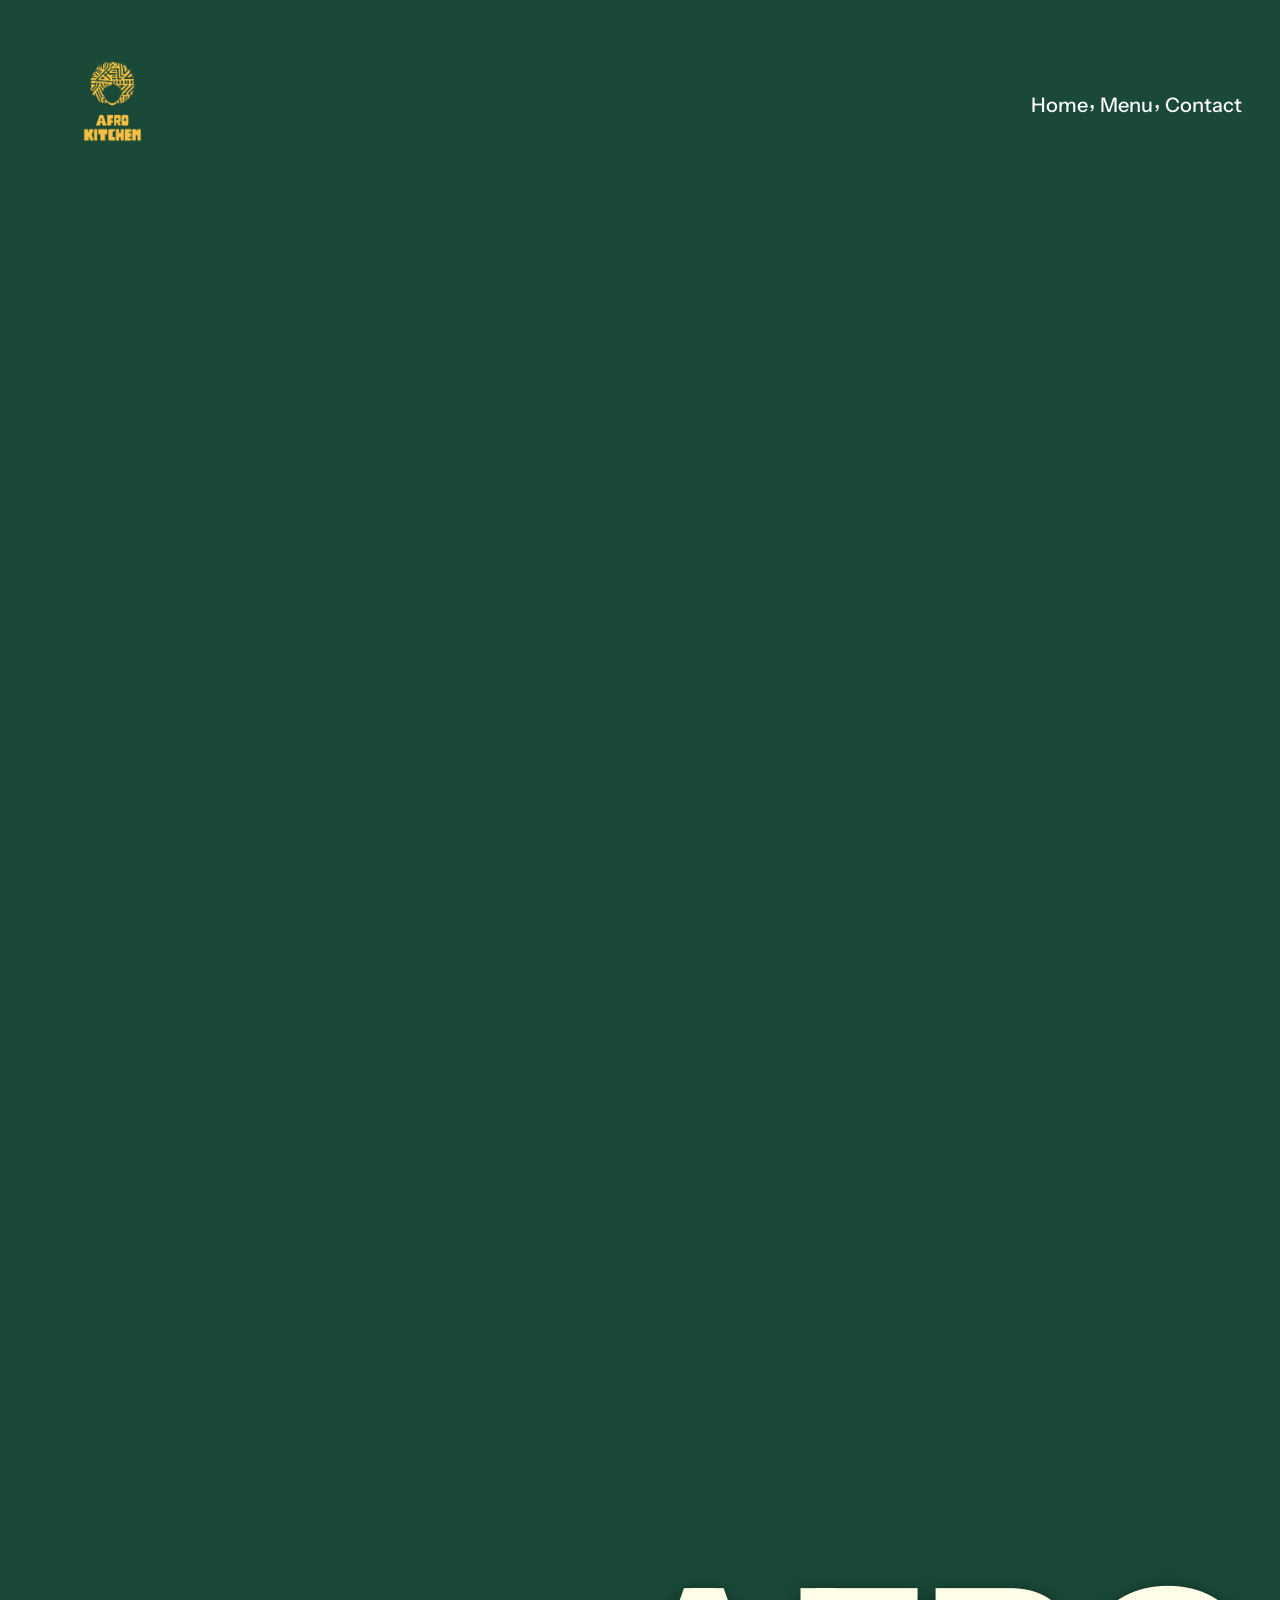
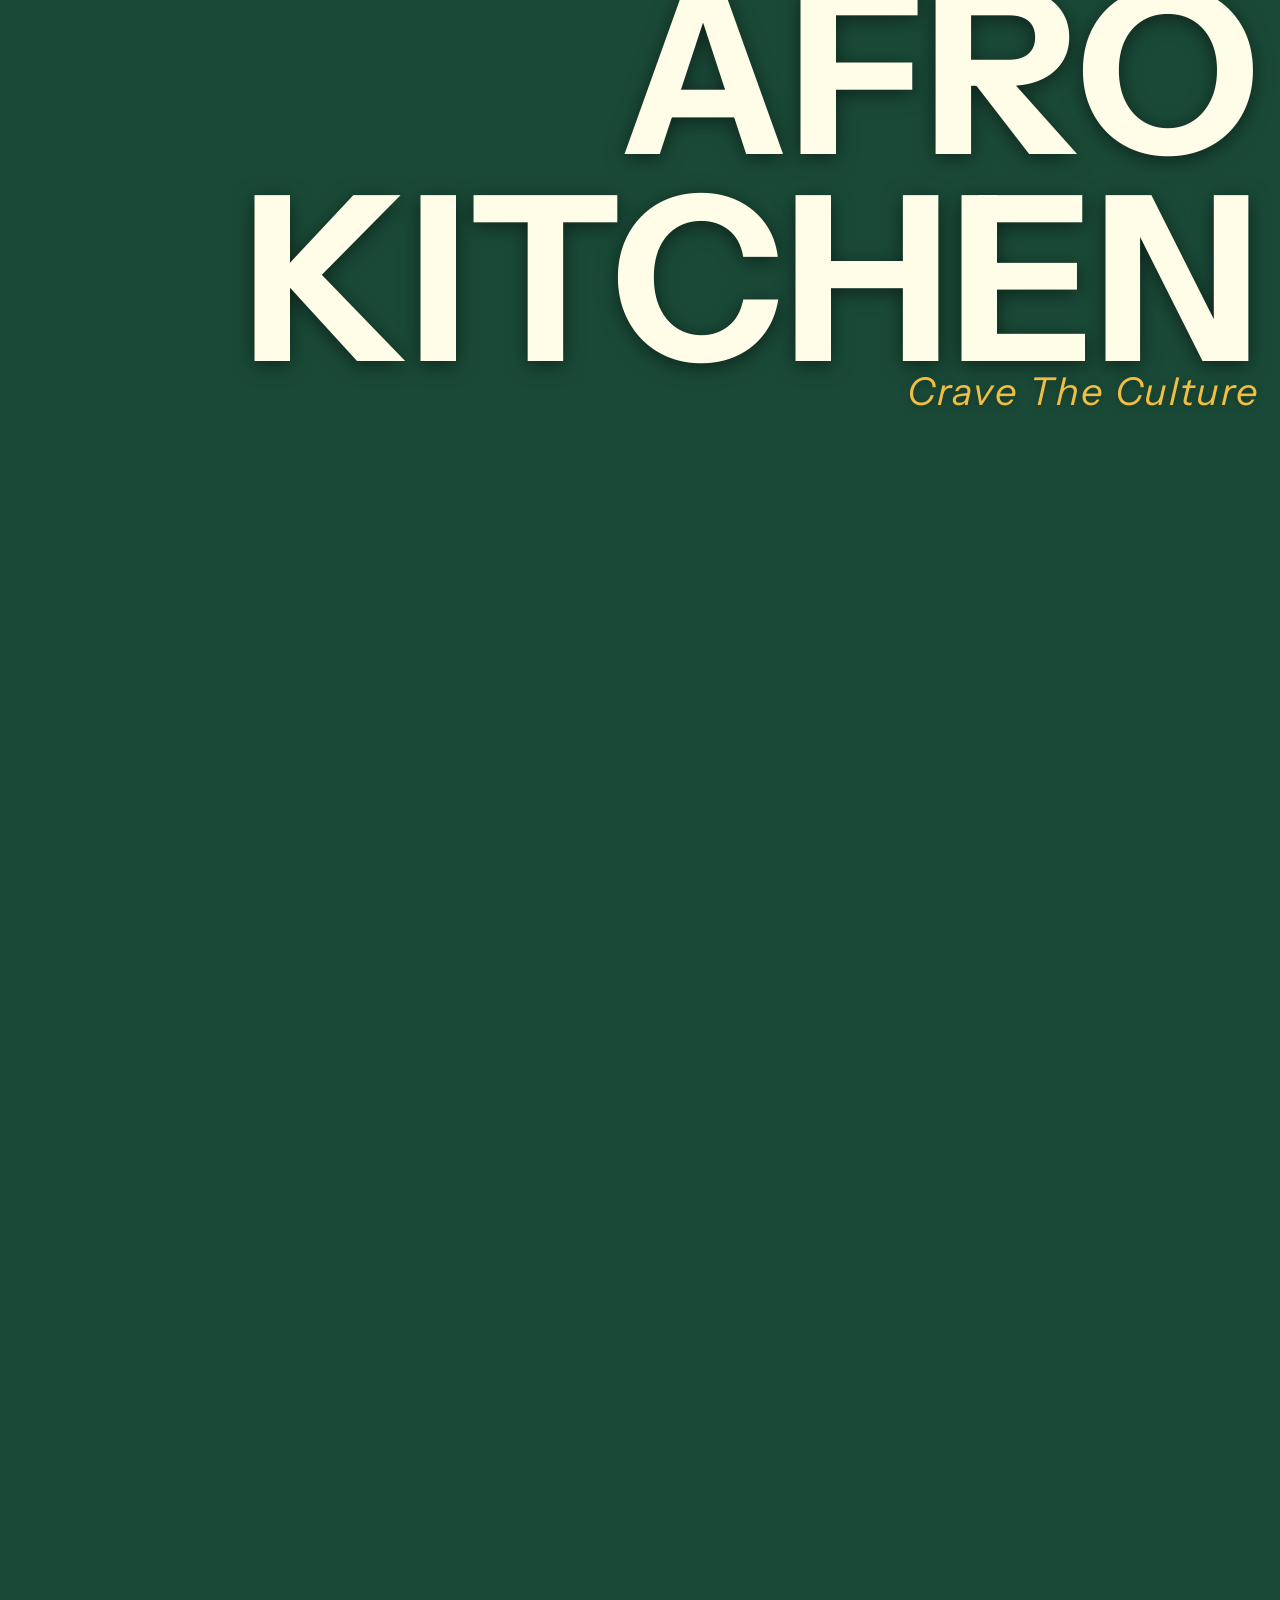
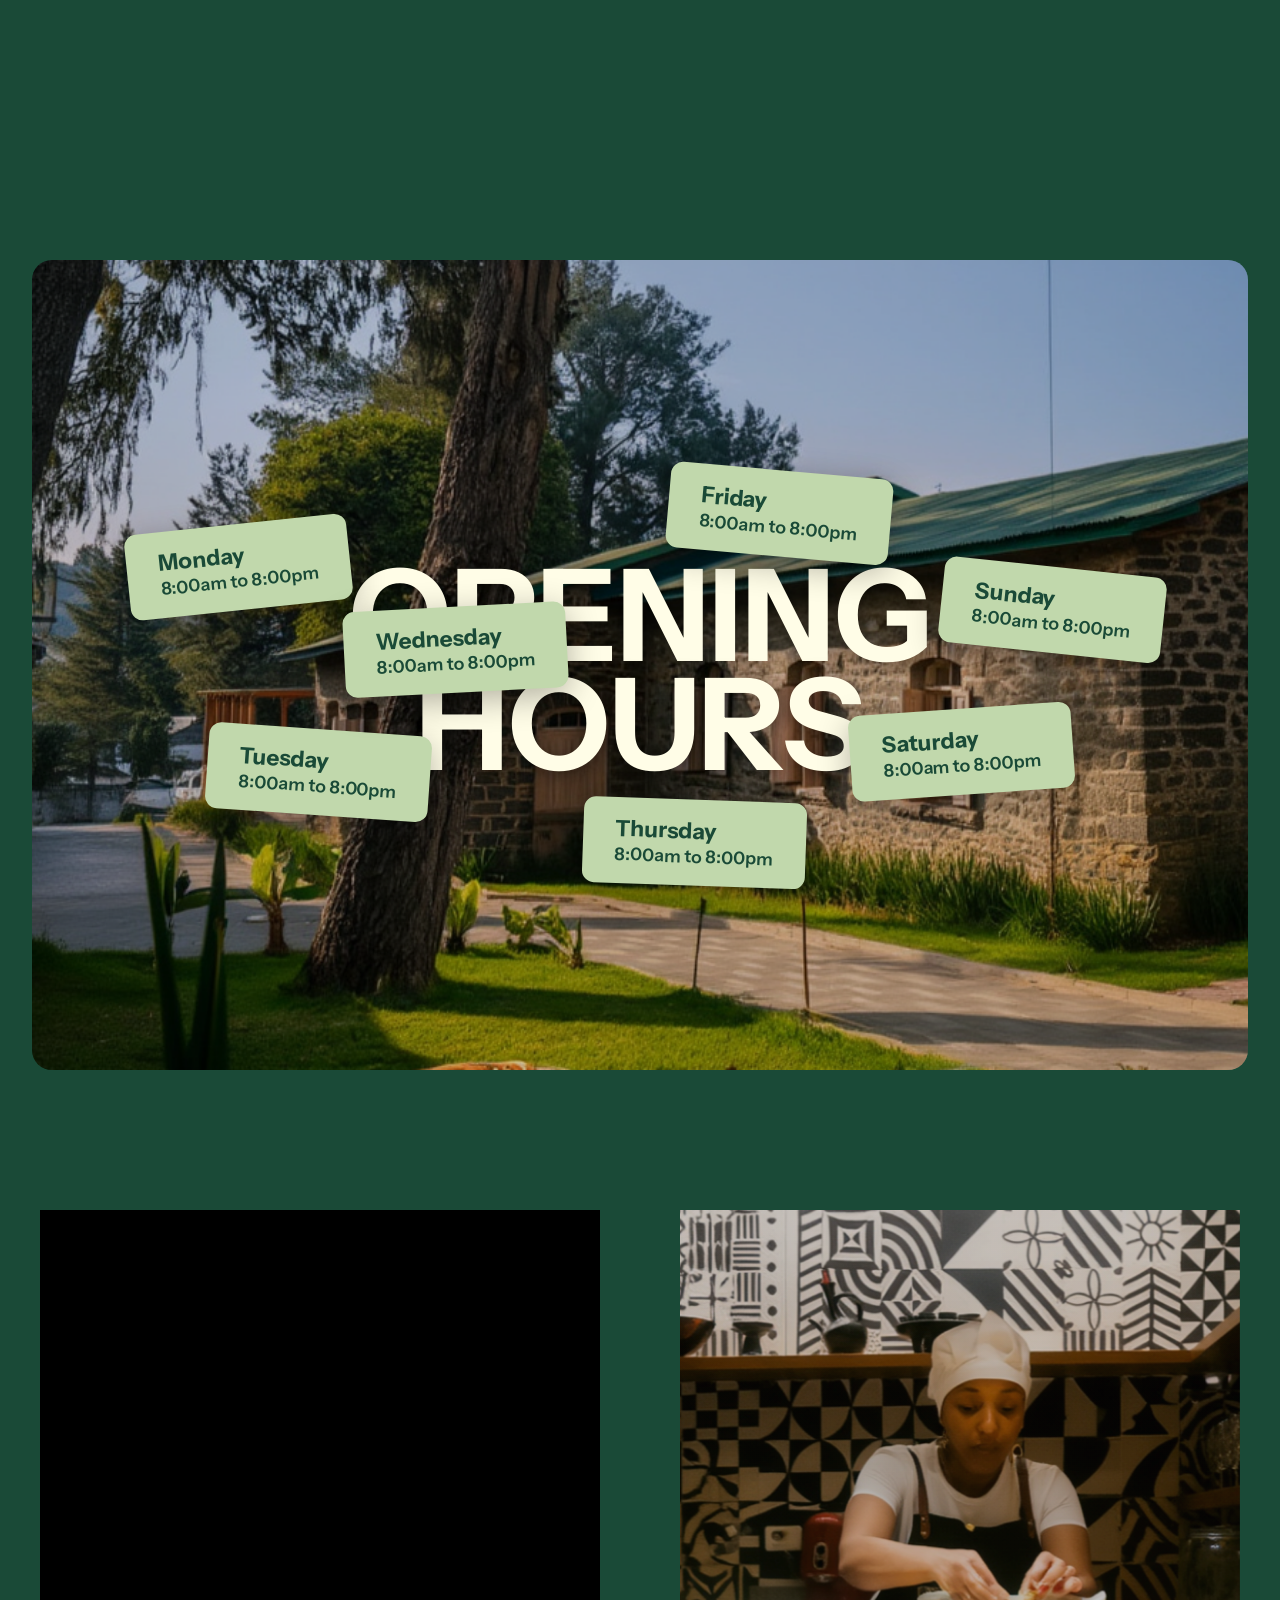
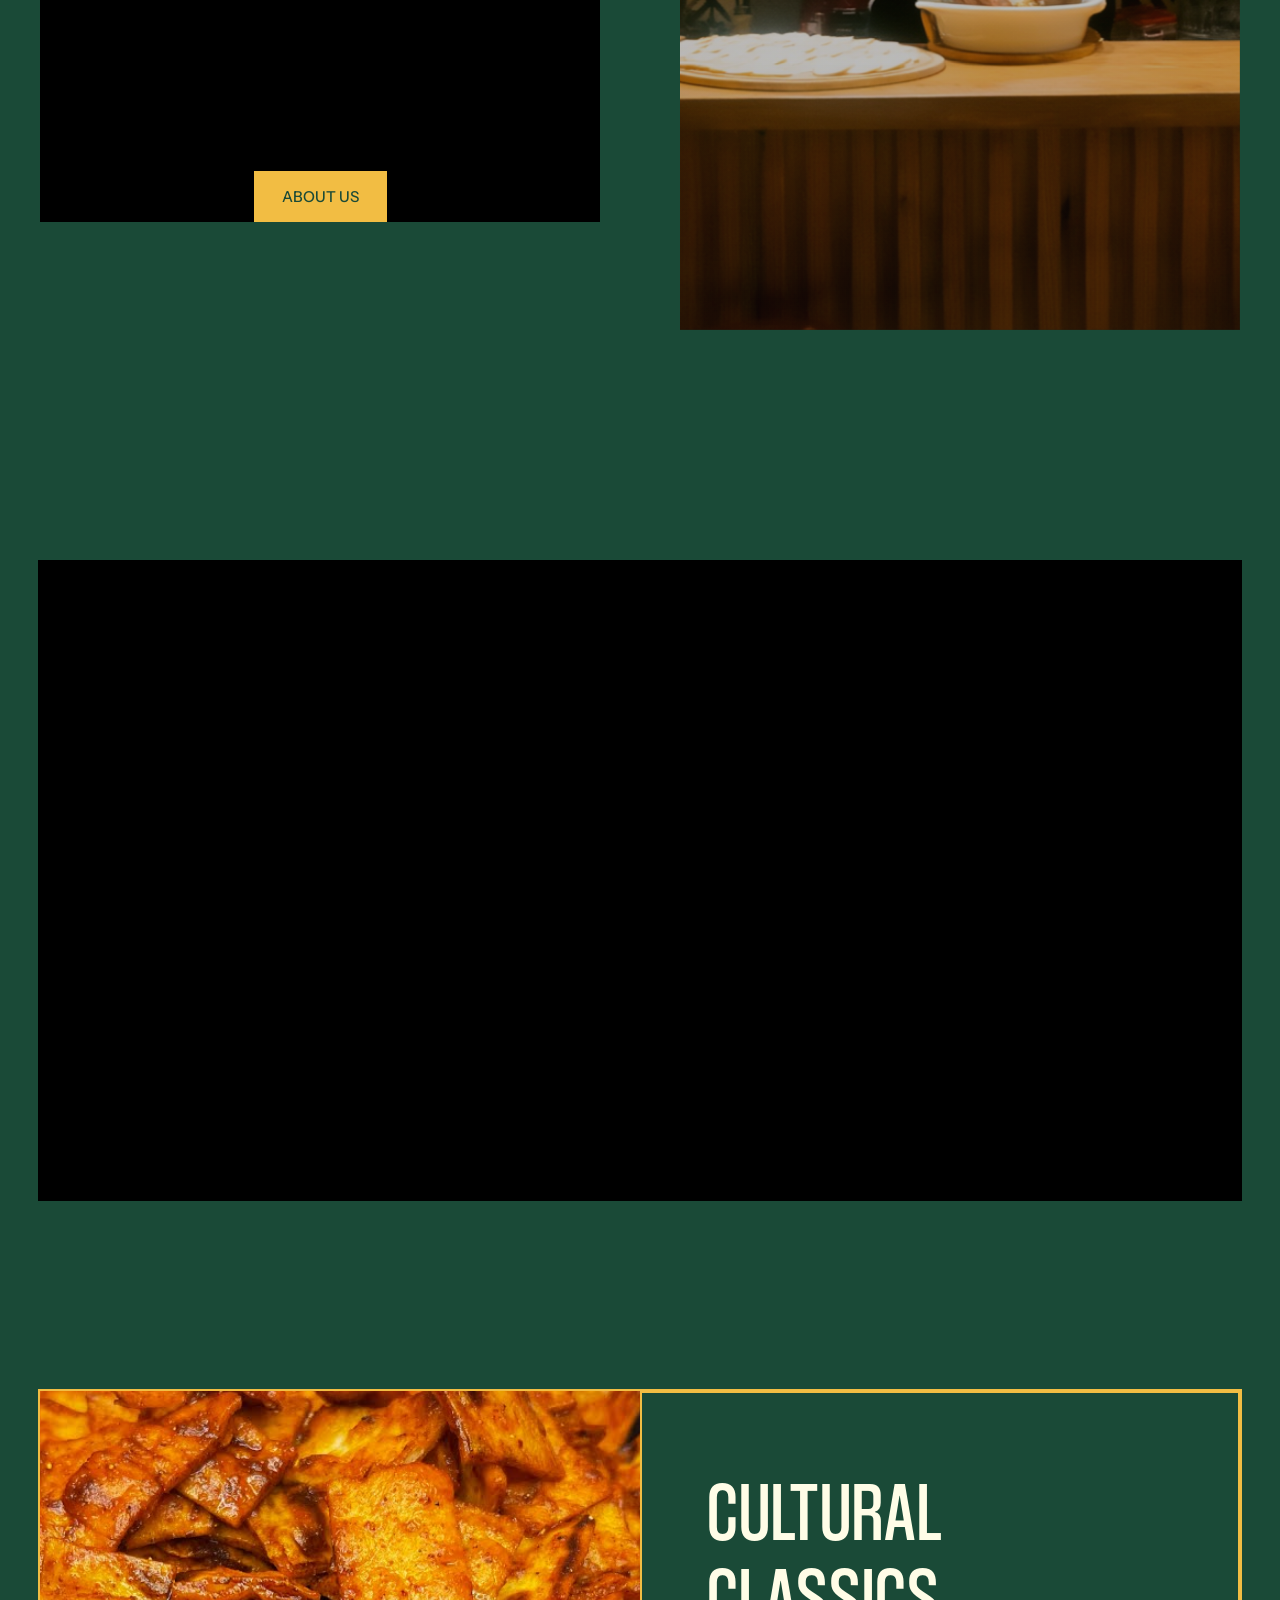
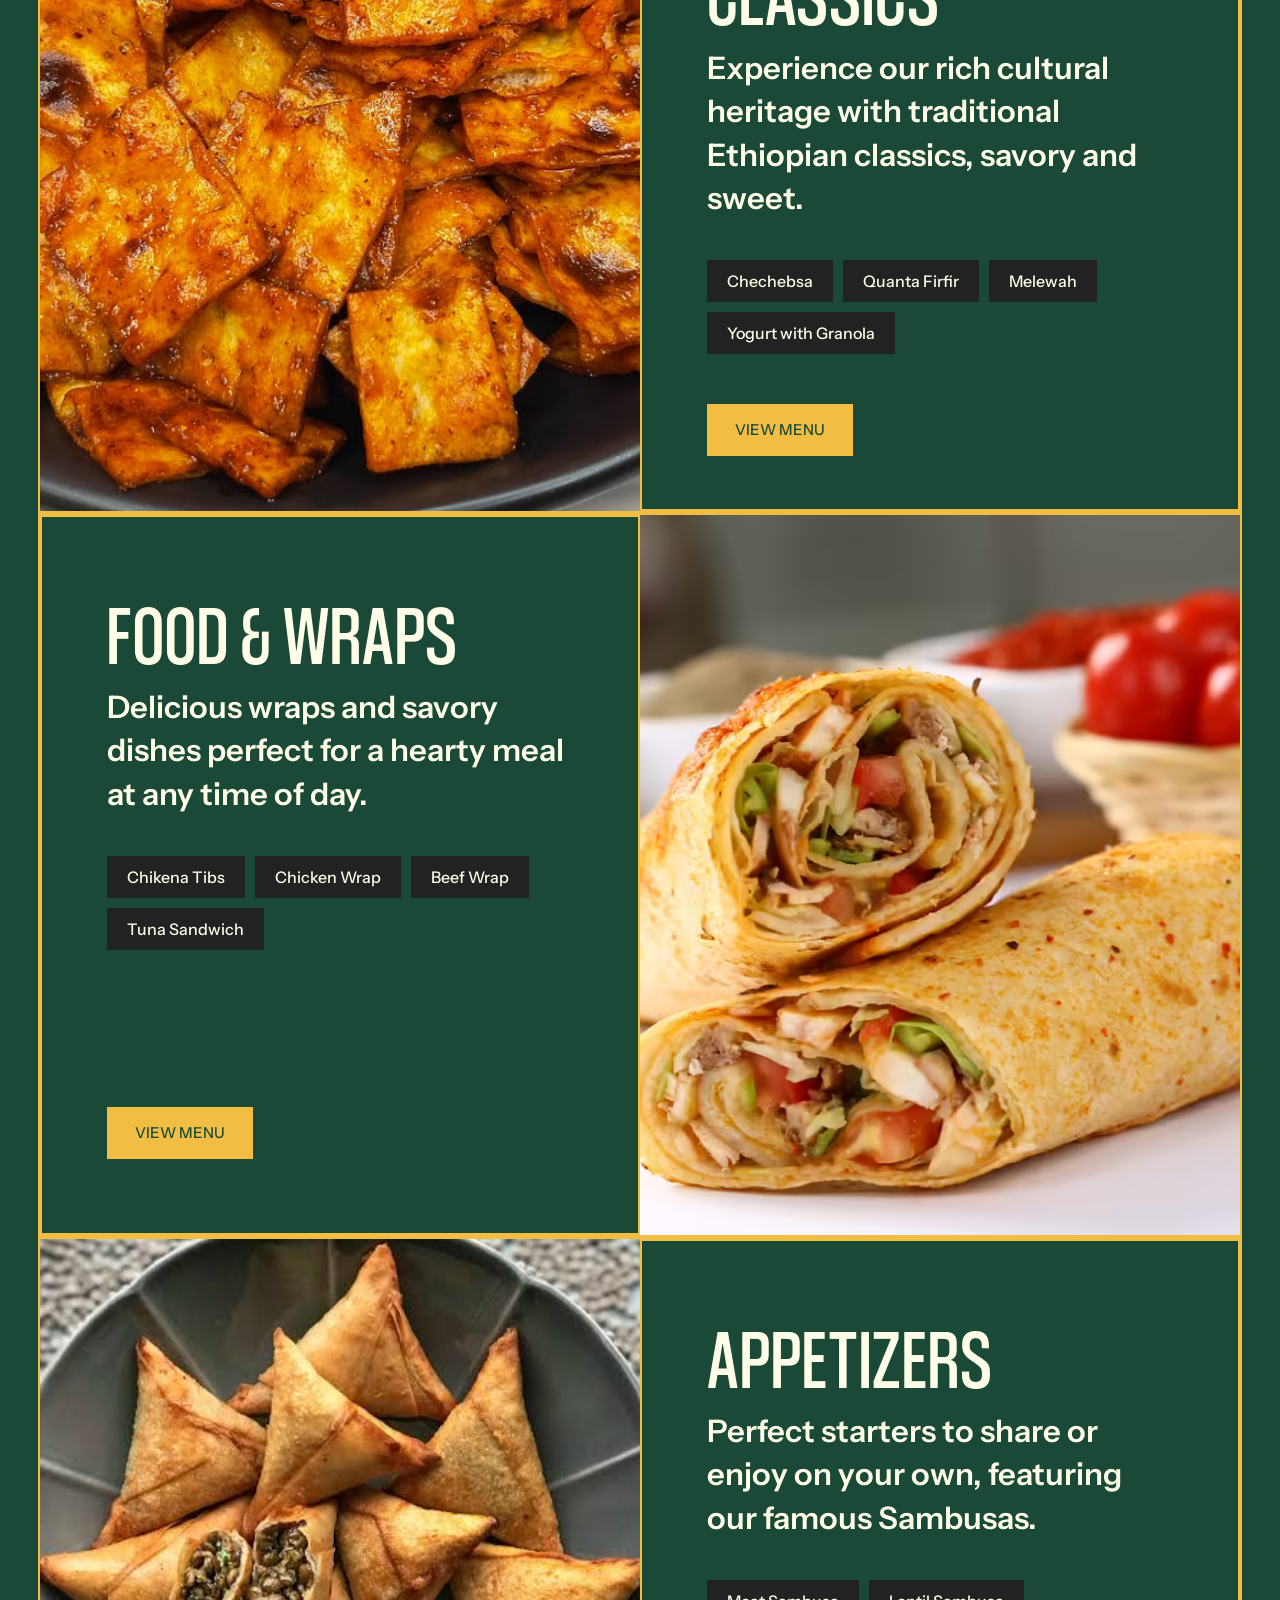
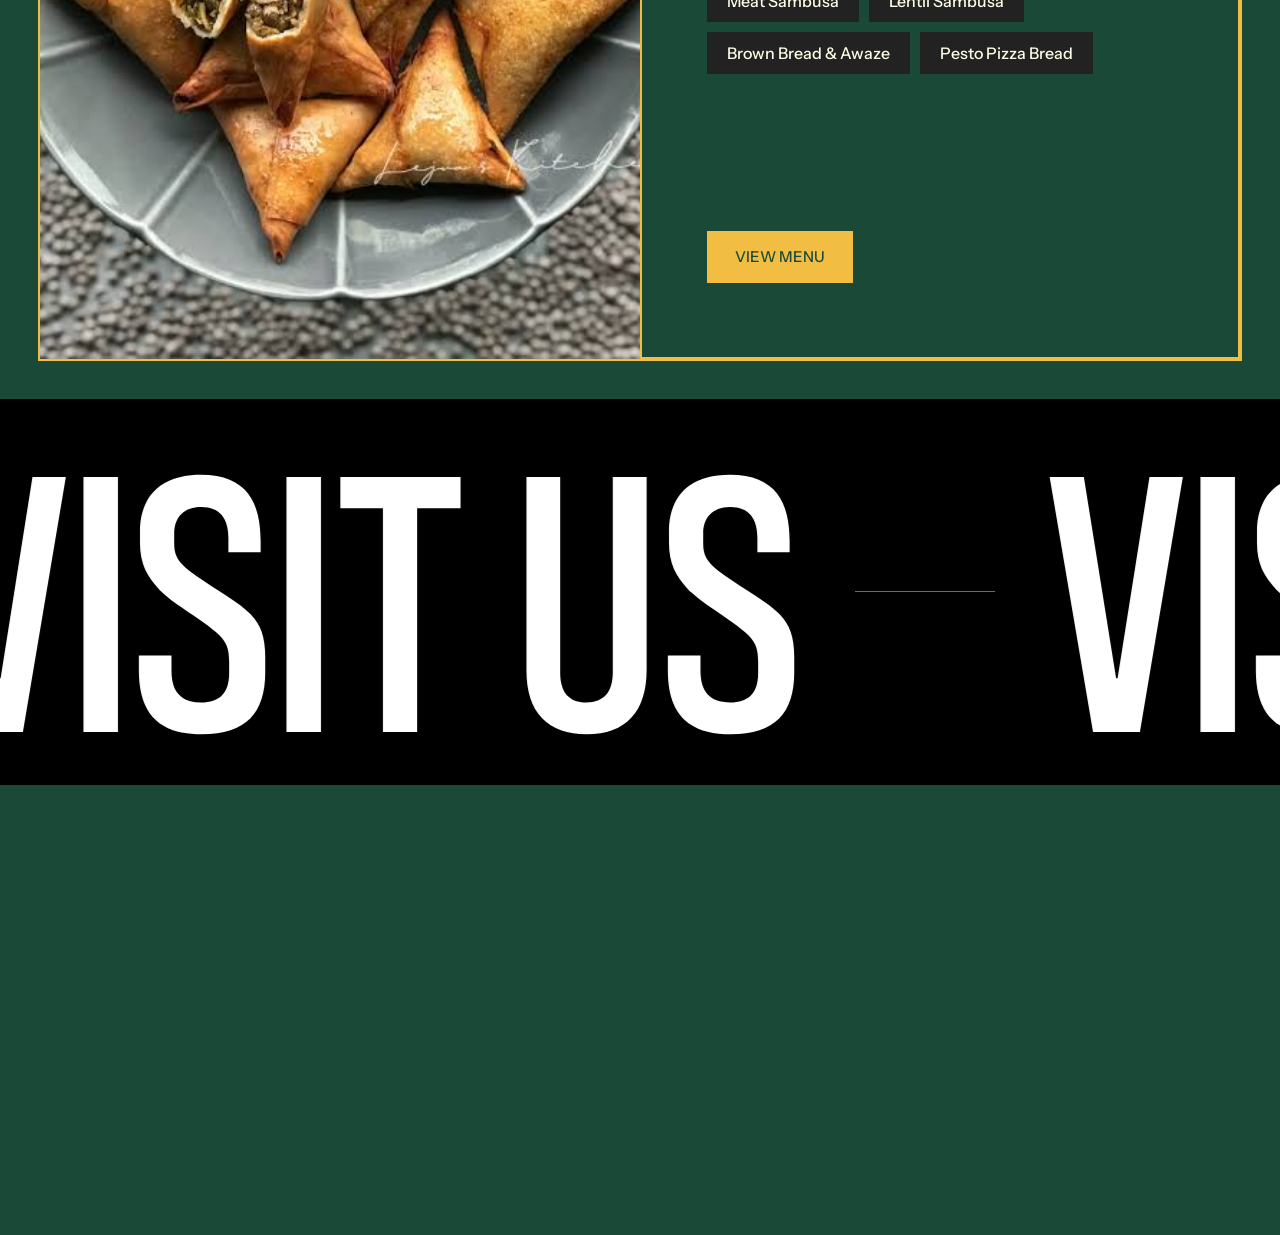
==== commit fbe68a9f: "Fix doctype and update navbar overflow property Updated doctype declaration and modified navbar styl" ====
--- a/index.html
+++ b/index.html
@@ -1,4 +1,4 @@
-﻿<!DOCTYPE html>
+<!DOCTYPE html>
 
 <html data-wf-domain="afrokitchen.com" data-wf-page="677bbe3f761bd2b2bc7bedd4" data-wf-site="677bbe3f761bd2b2bc7bedd7"
   lang="en">
@@ -130,8 +130,14 @@
 
     /* Navbar overflow fix */
     .navbar {
-      overflow-x: hidden !important;
+      overflow-x: visible !important;
       max-width: 100vw;
+      z-index: 10000 !important;
+      position: relative;
+    }
+
+    .w-nav-overlay {
+      z-index: 10000 !important;
     }
 
     .w-webflow-badge {
@@ -1640,4 +1646,4 @@
   <script src="677bbe3f761bd2b2bc7bedd7/js/webflow.46f7a316.d0b438415010d79d.js" type="text/javascript"></script>
 </body>
 
-</html>+</html>
